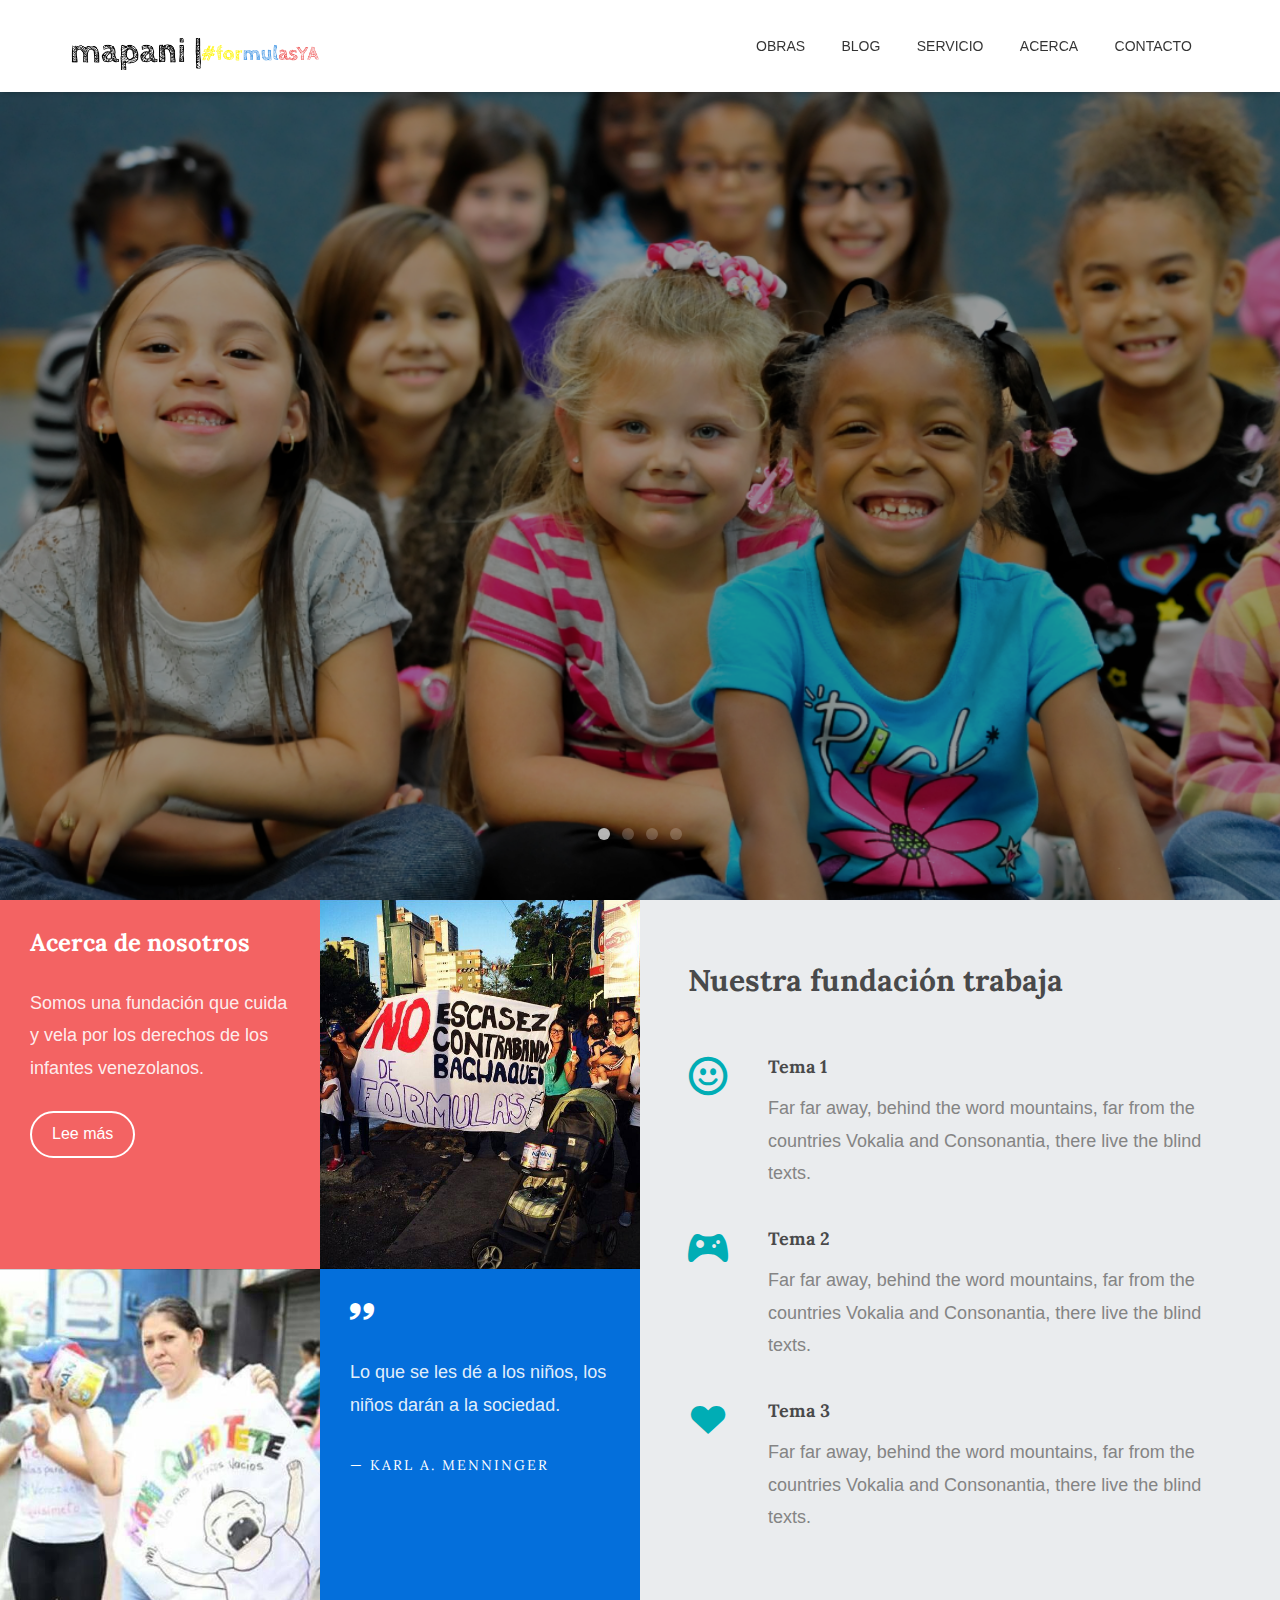
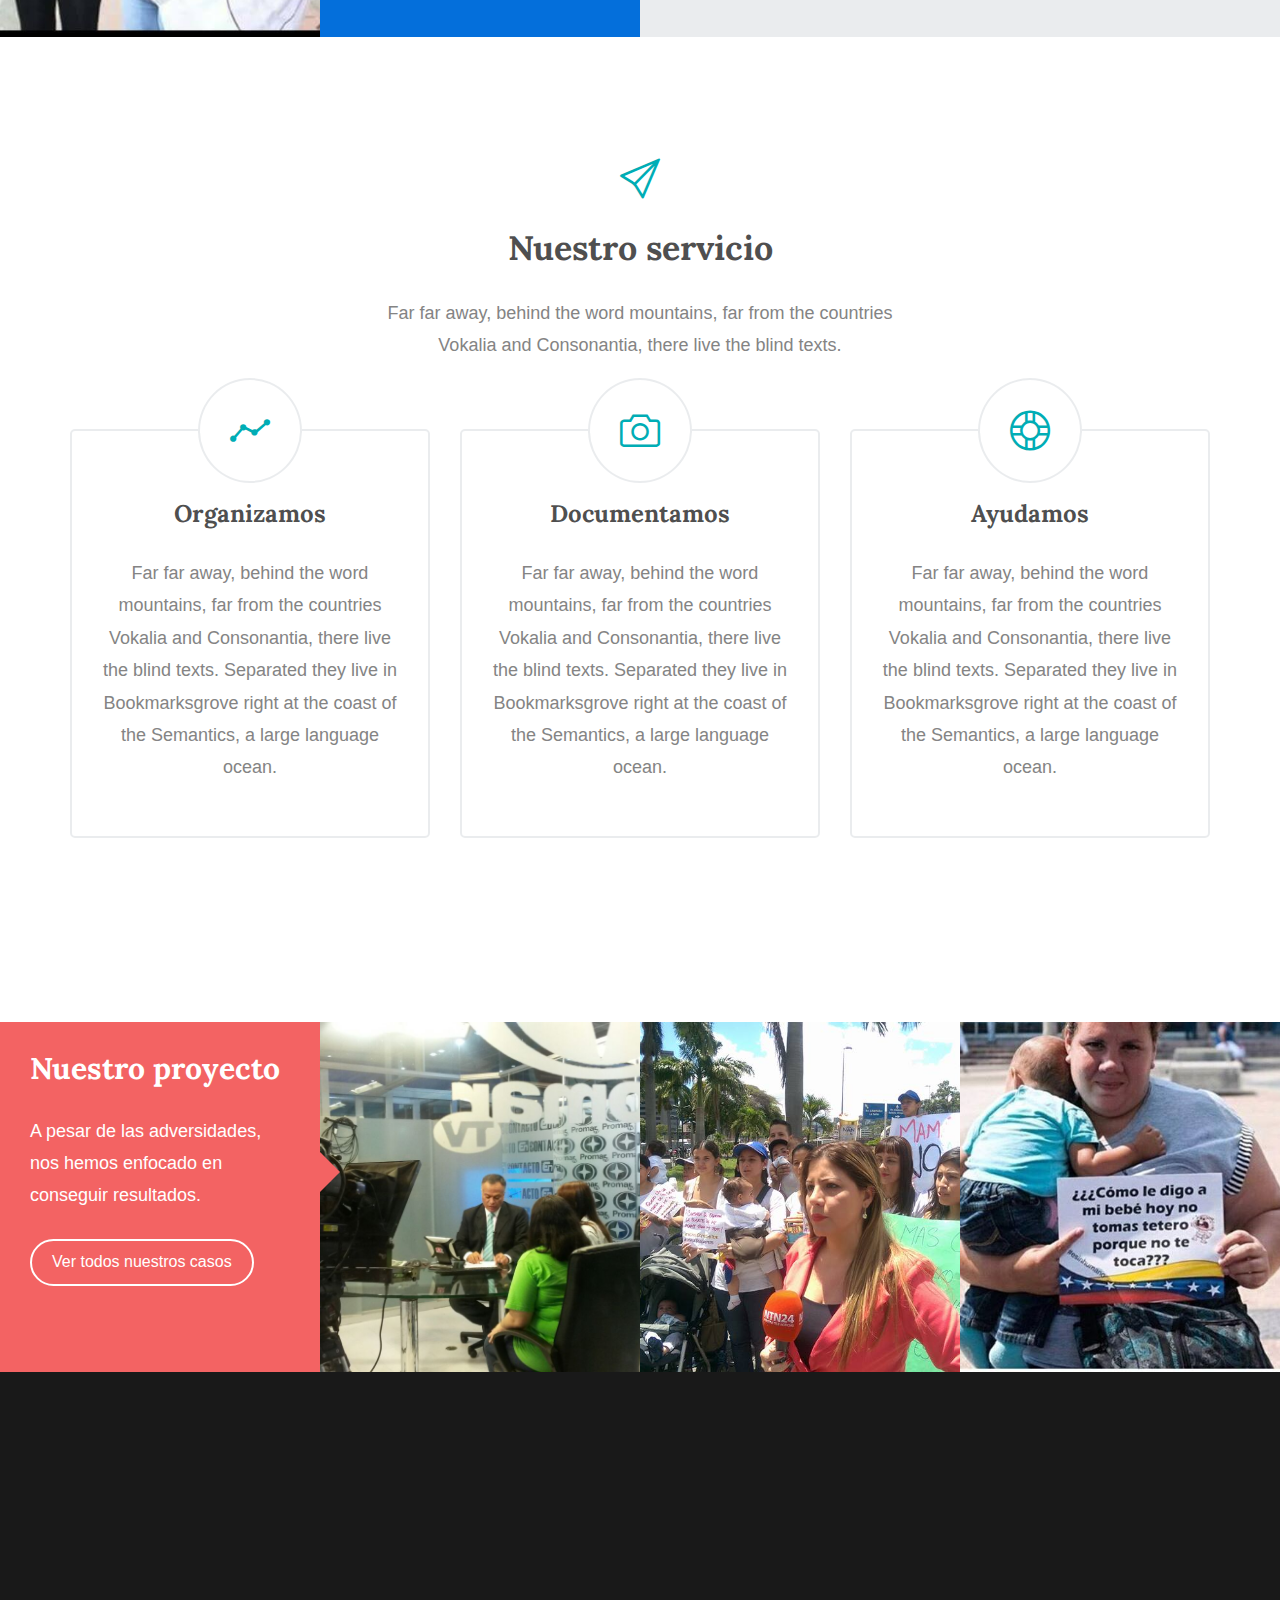
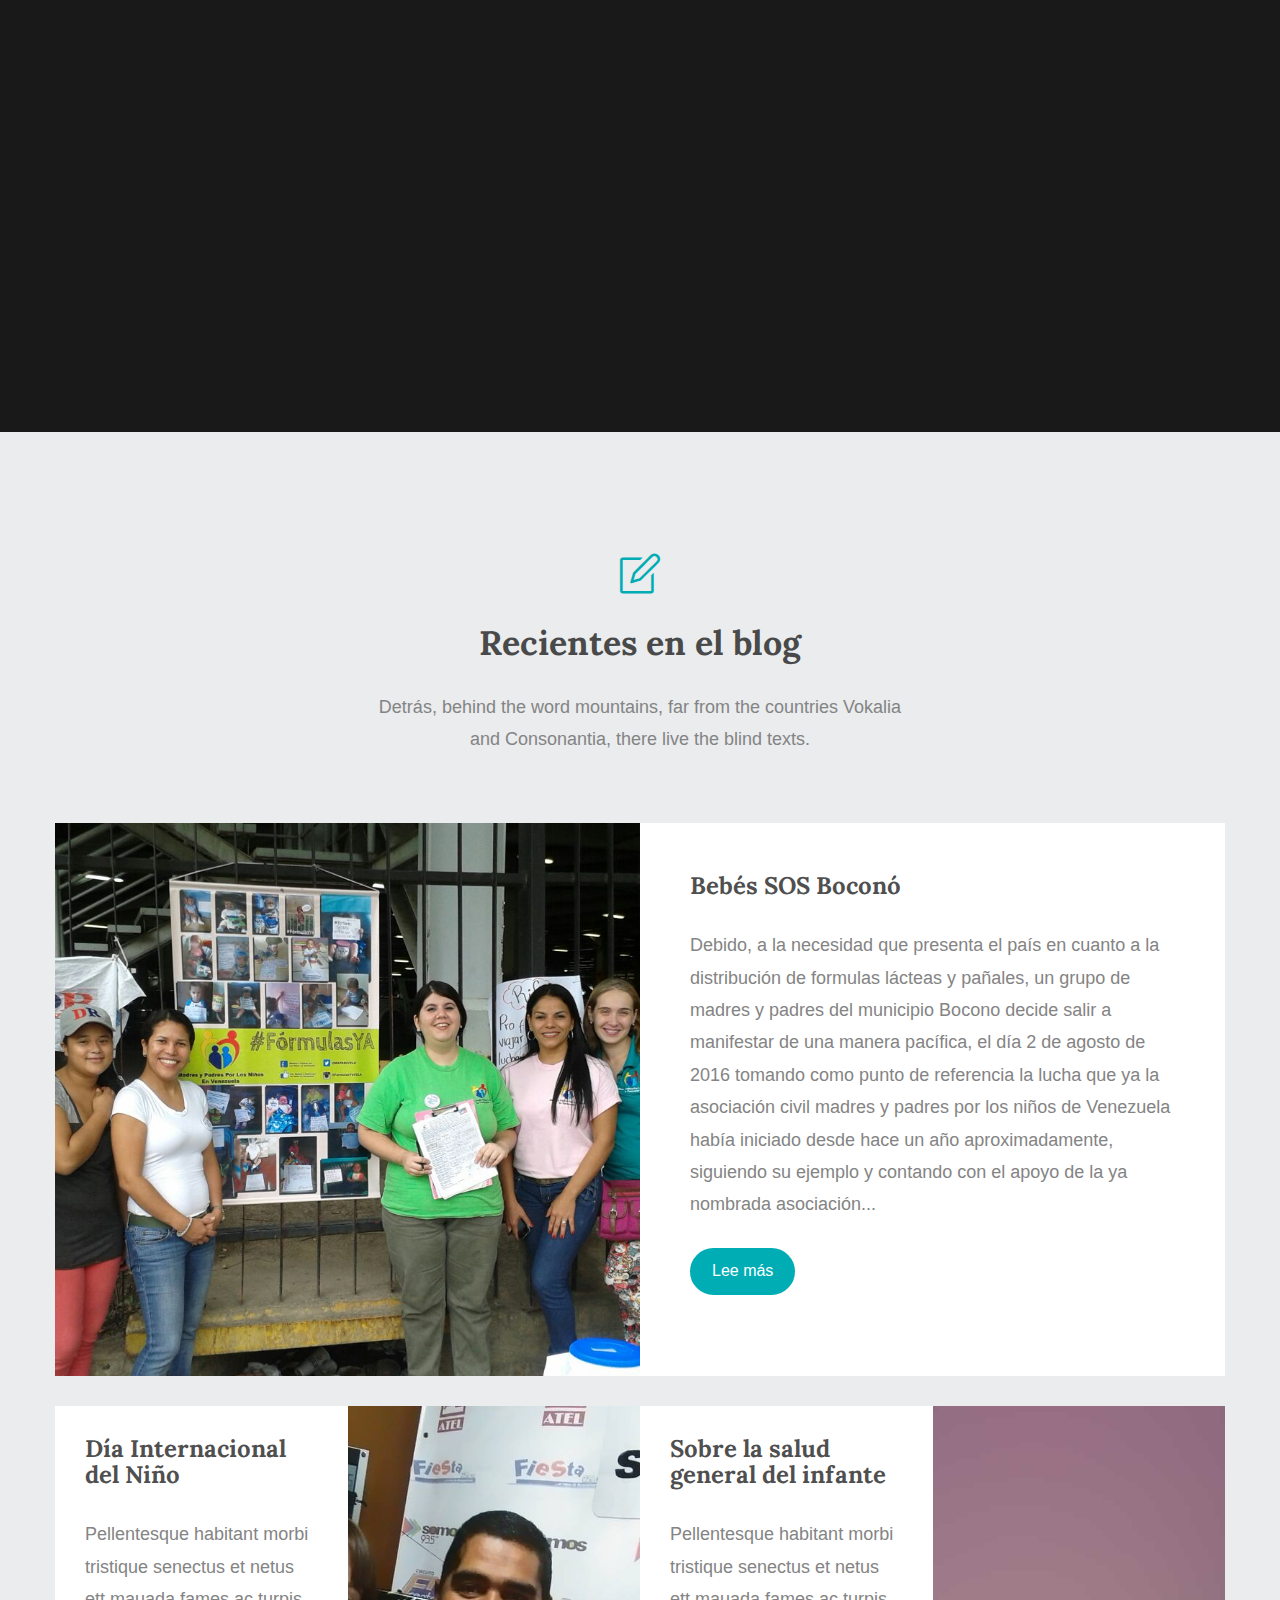
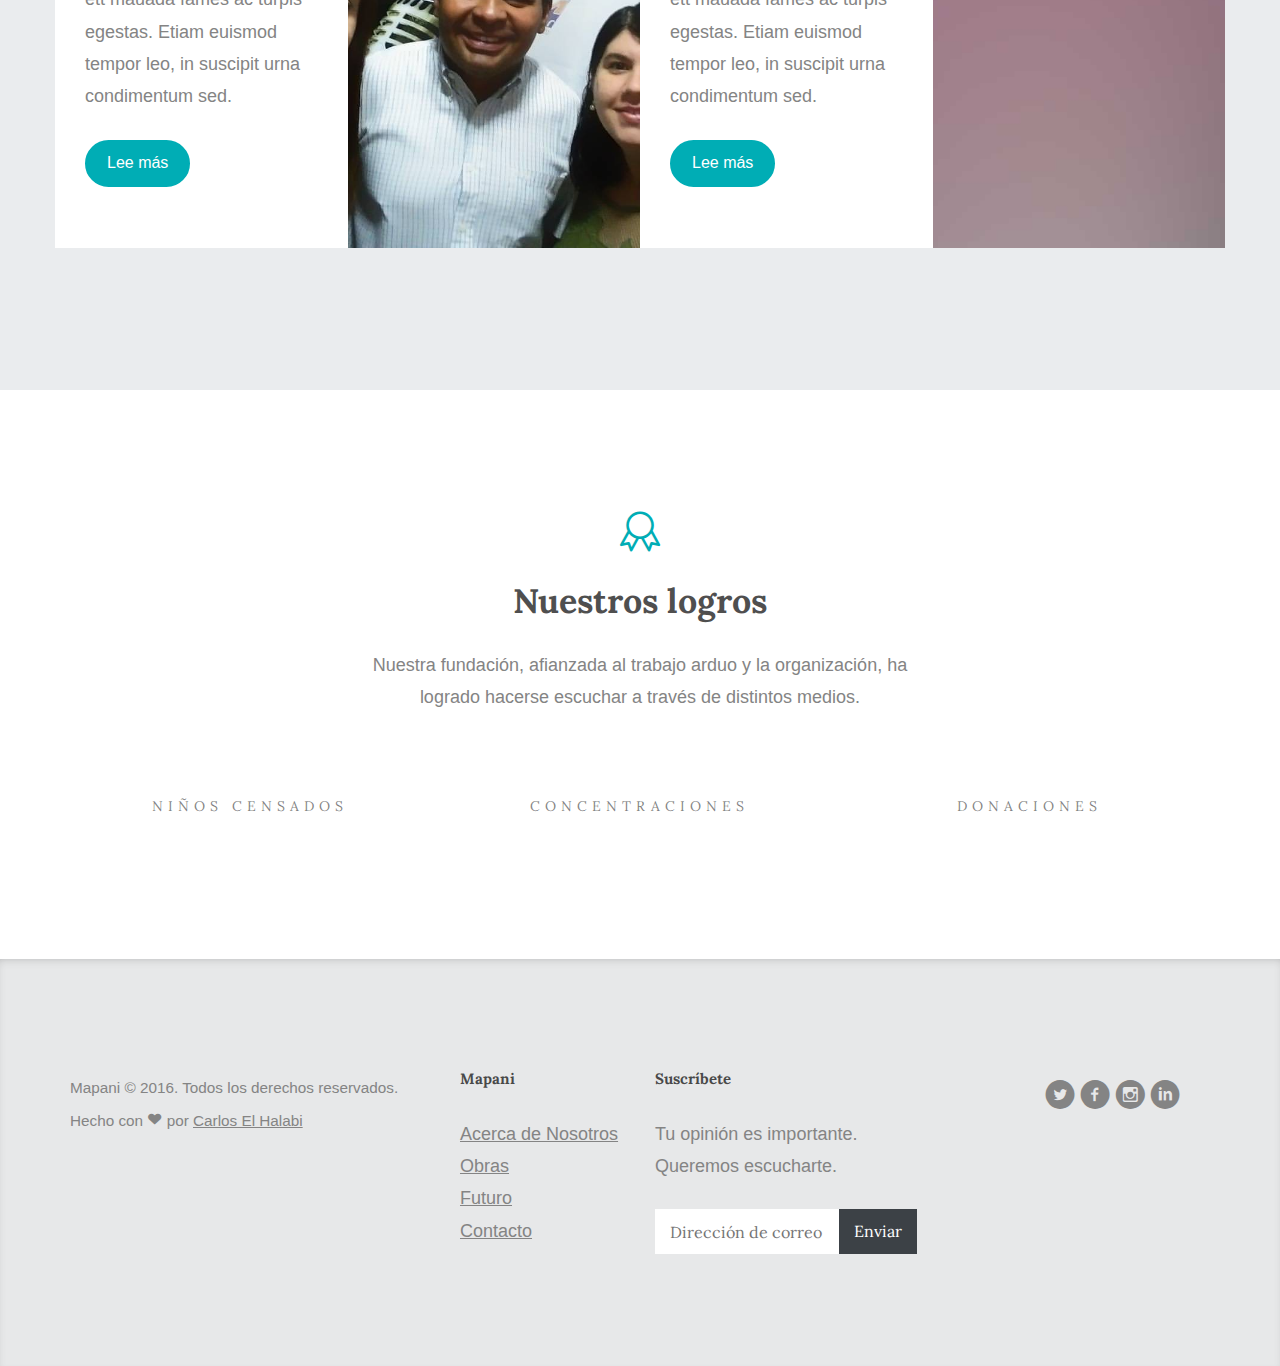
==== index.html @ bebae6a1 "Live mapani!" ====
<!DOCTYPE html>
<!--[if lt IE 7]>      <html class="no-js lt-ie9 lt-ie8 lt-ie7"> <![endif]-->
<!--[if IE 7]>         <html class="no-js lt-ie9 lt-ie8"> <![endif]-->
<!--[if IE 8]>         <html class="no-js lt-ie9"> <![endif]-->
<!--[if gt IE 8]><!--> <html class="no-js"> <!--<![endif]-->
	<head>
	<meta charset="utf-8">
	<meta http-equiv="X-UA-Compatible" content="IE=edge">
	<title>Madres y Padres por los Niños en Venezuela | MAPANI</title>
	<meta name="viewport" content="width=device-width, initial-scale=1">
	<meta name="description" content="Free HTML5 Template by FREEHTML5.CO" />
	<meta name="keywords" content="free html5, free template, free bootstrap, html5, css3, mobile first, responsive" />
	<meta name="author" content="Carlos El Halabi" />
  <!-- Facebook and Twitter integration -->
	<meta property="og:title" content=""/>
	<meta property="og:image" content=""/>
	<meta property="og:url" content=""/>
	<meta property="og:site_name" content=""/>
	<meta property="og:description" content=""/>
	<meta name="twitter:title" content="" />
	<meta name="twitter:image" content="" />
	<meta name="twitter:url" content="" />
	<meta name="twitter:card" content="" />

	<!-- Place favicon.ico and apple-touch-icon.png in the root directory -->
	<link rel="shortcut icon" href="favicon.ico">

	<!-- <link href="https://fonts.googleapis.com/css?family=Open+Sans:300,400,700" rel="stylesheet"> -->
	
	<!-- Animate.css -->
	<link rel="stylesheet" href="css/animate.css">
	<!-- Icomoon Icon Fonts-->
	<link rel="stylesheet" href="css/icomoon.css">
	<!-- Simple Line Icons -->
	<link rel="stylesheet" href="css/simple-line-icons.css">
	<!-- Bootstrap  -->
	<link rel="stylesheet" href="css/bootstrap.css">
	<!-- Superfish -->
	<link rel="stylesheet" href="css/superfish.css">
	<!-- Flexslider  -->
	<link rel="stylesheet" href="css/flexslider.css">

	<link rel="stylesheet" href="css/style.css">


	<!-- Modernizr JS -->
	<script src="js/modernizr-2.6.2.min.js"></script>
	<!-- FOR IE9 below -->
	<!--[if lt IE 9]>
	<script src="js/respond.min.js"></script>
	<![endif]-->

	</head>
	<body>
		<div id="fh5co-wrapper">
		<div id="fh5co-page">
		<div id="fh5co-header">
			<header id="fh5co-header-section">
				<div class="container">
					<div class="nav-header">
						<a href="#" class="js-fh5co-nav-toggle fh5co-nav-toggle"><i></i></a>
						<div id="fh5co-logo"><a href="index.html"></a></div>
						<!-- START #fh5co-menu-wrap -->
						<nav id="fh5co-menu-wrap" role="navigation">
							<ul class="sf-menu" id="fh5co-primary-menu">
							<!-- 	<li>
									<a class="active" href="index.html">Home</a>
								</li> -->
								<li><a href="work.html">Obras</a></li>
								<li><a href="blog.html">Blog</a></li>
								<li><a href="services.html">Servicio</a></li>
								<li><a href="about.html">Acerca</a></li>
								<li><a href="contact.html">Contacto</a></li>
							</ul>
						</nav>
					</div>
				</div>
			</header>		
		</div>
		<!-- end:fh5co-header -->
		<aside id="fh5co-hero" class="js-fullheight">
			<div class="flexslider js-fullheight">
				<ul class="slides">
			   	<li style="background-image: url(images/mapani1.png);">
			   		<div class="overlay-gradient"></div>
			   		<div class="container">
			   			<div class="col-md-10 col-md-offset-1 text-center js-fullheight slider-text">
			   				<div class="slider-text-inner">
			   					<h2>mapani</h2>
			   					<p><a href="#" class="btn btn-primary btn-lg">Conoce más</a></p>
			   				</div>
			   			</div>
			   		</div>
			   	</li>
			   	<li style="background-image: url(images/bebe.jpg);">
			   		<div class="overlay-gradient"></div>
			   		<div class="container">
			   			<div class="col-md-10 col-md-offset-1 text-center js-fullheight slider-text">
			   				<div class="slider-text-inner">
			   					<h2>mapani</h2>
			   					<p><a href="#fh5co-section" class="btn btn-primary btn-lg">Conoce más</a></p>
			   				</div>
			   			</div>
			   		</div>
			   	</li>
			   	<li style="background-image: url(images/mapani1.png);">
			   		<div class="overlay-gradient"></div>
			   		<div class="container">
			   			<div class="col-md-10 col-md-offset-1 text-center js-fullheight slider-text">
			   				<div class="slider-text-inner">
			   					<h2>mapani</h2>
			   					<p><a href="#fh5co-section" class="btn btn-primary btn-lg">Conoce más</a></p>
			   				</div>
			   			</div>
			   		</div>
			   	</li>
			   	<li style="background-image: url(images/mapani1.png);">
			   		<div class="overlay-gradient"></div>
			   		<div class="container">
			   			<div class="col-md-10 col-md-offset-1 text-center js-fullheight slider-text">
			   				<div class="slider-text-inner">
			   					<h2>mapani</h2>
			   					<p><a href="#fh5co-section" class="btn btn-primary btn-lg">Conoce más</a></p>
			   				</div>
			   			</div>
			   		</div>
			   	</li>
			  	</ul>
		  	</div>
		</aside>
		<div id="fh5co-section">
			<div class="col-half col-half-color">
				<div class="row-half">
					<div class="col-half-inner col-half-inner-bg">
						<div class="desc">
							<h3>Acerca de nosotros</h3>
							<p>Somos una fundación que cuida y vela por los derechos de los infantes venezolanos.</p>
							<p><a href="#" class="btn btn-primary btn-outline with-arrow">Lee más<i class="icon-arrow-right22"></i></a></p>
						</div>
					</div>
					<a href="#" class="col-half-inner grid-item" style="background-image: url(images/front1.jpg);">
						<div class="desc2">
							<h3>Ser niño</h3>
							<span>Cuídalo</span>
						</div>
					</a>
				</div>
				<div class="row-half">
					<a href="#" class="col-half-inner grid-item" style="background-image: url(images/front2.jpg);">
						<div class="desc2">
							<h3>La magia de ser niño</h3>
							<span>Aprende más</span>
						</div>
					</a>
					<div class="col-half-inner col-half-inner-bg2">
						<div class="desc">
							<h3><i class="icon-quotes-right"></i> </h3>
							<blockquote>
								<p>Lo que se les dé a los niños, los niños darán a la sociedad.</p>
								<span><a class="client" href="#">&mdash; Karl A. Menninger</a></span>
							</blockquote>
						</div>
					</div>
				</div>
			</div>
			<div class="col-half col-half-2">
				<h2>Nuestra fundación trabaja</h2>
				<div class="featured-inner">
					<i class="icon-emoji-happy"></i>
					<div class="desc">
						<h3>Tema 1</h3>
						<p>Far far away, behind the word mountains, far from the countries Vokalia and Consonantia, there live the blind texts.</p>
					</div>
				</div>
				<div class="featured-inner">
					<i class="icon-game-controller"></i>
					<div class="desc">
						<h3>Tema 2</h3>
						<p>Far far away, behind the word mountains, far from the countries Vokalia and Consonantia, there live the blind texts.</p>
					</div>
				</div>
				<div class="featured-inner">
					<i class="icon-heart3"></i>
					<div class="desc">
						<h3>Tema 3</h3>
						<p>Far far away, behind the word mountains, far from the countries Vokalia and Consonantia, there live the blind texts.</p>
					</div>
				</div>
			</div>
		</div>
		<div id="fh5co-services-section">
			<div class="container">
				<div class="row">
					<div class="col-md-6 col-md-offset-3 text-center fh5co-heading">
						<i class="sl-icon-paper-plane"></i>
						<h2>Nuestro servicio</h2>
						<p>Far far away, behind the word mountains, far from the countries Vokalia and Consonantia, there live the blind texts. </p>
					</div>
				</div>
				<div class="row">
					<div class="col-md-4 text-center">
						<div class="services">
							<span><i class="sl-icon-graph"></i></span>
							<h3>Organizamos</h3>
							<p>Far far away, behind the word mountains, far from the countries Vokalia and Consonantia, there live the blind texts. Separated they live in Bookmarksgrove right at the coast of the Semantics, a large language ocean.</p>
						</div>
					</div>
					<div class="col-md-4 text-center">
						<div class="services">
							<span><i class="sl-icon-camera"></i></span>
							<h3>Documentamos</h3>
							<p>Far far away, behind the word mountains, far from the countries Vokalia and Consonantia, there live the blind texts. Separated they live in Bookmarksgrove right at the coast of the Semantics, a large language ocean.</p>
						</div>
					</div>
					<div class="col-md-4 text-center">
						<div class="services">
							<span><i class="sl-icon-support"></i></span>
							<h3>Ayudamos</h3>
							<p>Far far away, behind the word mountains, far from the countries Vokalia and Consonantia, there live the blind texts. Separated they live in Bookmarksgrove right at the coast of the Semantics, a large language ocean.</p>
						</div>
					</div>
					<!-- <div class="col-md-4 text-center">
						<div class="services">
							<span><i class="sl-icon-lock"></i></span>
							<h3>Security</h3>
							<p>Far far away, behind the word mountains, far from the countries Vokalia and Consonantia, there live the blind texts. Separated they live in Bookmarksgrove right at the coast of the Semantics, a large language ocean.</p>
						</div>
					</div>
					<div class="col-md-4 text-center">
						<div class="services">
							<span><i class="sl-icon-key"></i></span>
							<h3>Key Activator</h3>
							<p>Far far away, behind the word mountains, far from the countries Vokalia and Consonantia, there live the blind texts. Separated they live in Bookmarksgrove right at the coast of the Semantics, a large language ocean.</p>
						</div>
					</div>
					<div class="col-md-4 text-center">
						<div class="services">
							<span><i class="sl-icon-chart"></i></span>
							<h3>Web Development</h3>
							<p>Far far away, behind the word mountains, far from the countries Vokalia and Consonantia, there live the blind texts. Separated they live in Bookmarksgrove right at the coast of the Semantics, a large language ocean.</p>
						</div>
					</div> -->
				</div>
			</div>
		</div>
		<div id="fh5co-portfolio-section">
			<div class="portfolio-row-half">
				<div class="portfolio-grid-item-color">
					<div class="desc">
						<h2>Nuestro proyecto</h2>
						<p>A pesar de las adversidades, nos hemos enfocado en conseguir resultados.</p>
						<p><a href="#" class="btn btn-primary btn-outline with-arrow">Ver todos nuestros casos<i class="icon-arrow-right22"></i></a></p>
					</div>
				</div>
				<a href="#" class="portfolio-grid-item" style="background-image: url(images/evento.jpg);">
					<div class="desc2">
						<h3>Caso 1</h3>
						<span>Holi</span>
						<i class="sl-icon-heart"></i>
					</div>
				</a>
				<a href="#" class="portfolio-grid-item" style="background-image: url(images/evento2.jpg);">
					<div class="desc2">
						<h3>Caso 2</h3>
						<span>Holi</span>
						<i class="sl-icon-heart"></i>
					</div>
				</a>
				<a href="#" class="portfolio-grid-item" style="background-image: url(images/evento3.jpg);">
					<div class="desc2">
						<h3>Caso 3</h3>
						<span>Holi</span>
						<i class="sl-icon-heart"></i>
					</div>
				</a>
			</div>
		</div>
		<div class="fh5co-parallax fh5co-parallax2" style="background-image: url(images/hero.jpg);" data-stellar-background-ratio="0.5">
			<div class="overlay"></div>
			<div class="container">
				<div class="row">
					<div class="col-md-12 col-md-offset-0 col-sm-12 col-sm-offset-0 col-xs-12 col-xs-offset-0 text-center fh5co-table">
						<div class="fh5co-intro animate-box">
							<div class="row">
								<div class="col-md-6 text-center">
									<div class="testimony">
										<span class="quote"><i class="icon-quotes-right"></i></span>
										<blockquote>
											<p>Far far away, behind the word mountains, far from the countries Vokalia and Consonantia, there live the blind texts. Separated they live in Bookmarksgrove right at the coast of the Semantics, a large language ocean.</p>
											<span>Juanita, vía <a href="#" class="icon-twitter3 twitter-color"></a></span>
										</blockquote>
									</div>
								</div>
								<div class="col-md-6 text-center">
									<div class="testimony">
										<span class="quote"><i class="icon-quotes-right"></i></span>
										<blockquote>
											<p>Far far away, behind the word mountains, far from the countries Vokalia and Consonantia, there live the blind texts. Separated they live in Bookmarksgrove right at the coast of the Semantics, a large language ocean.</p>
											<span>Marielkys Barrios, vía <a href="#" class="icon-google-plus googleplus-color"></a></span>
										</blockquote>
									</div>
								</div>
							</div>
						</div>
					</div>
				</div>
			</div>
		</div>
		<div id="fh5co-blog-section" class="grey-bg">
			<div class="container">
				<div class="row">
					<div class="col-md-6 col-md-offset-3 text-center fh5co-heading">
						<i class="sl-icon-note"></i>
						<h2>Recientes en el blog</h2>
						<p>Detrás, behind the word mountains, far from the countries Vokalia and Consonantia, there live the blind texts. </p>
					</div>
				</div>
				<div class="row">
					<div class="feature-full-1col">
						<div class="image" style="background-image: url(images/evento4.jpg);">
						</div>
						<div class="desc">
							<h3>Bebés SOS Boconó</h3>
							<p>Debido, a la necesidad que presenta el país en cuanto a la distribución de formulas lácteas y pañales, un grupo de madres y padres del municipio Bocono decide salir a manifestar de una manera pacífica, el día 2 de agosto de 2016  tomando como punto de referencia la lucha que ya la asociación civil madres y padres por los niños de Venezuela había iniciado desde hace un año  aproximadamente, siguiendo su ejemplo y  contando con el apoyo  de la  ya nombrada  asociación...</p>
							<p><a href="#" class="btn btn-primary btn-luxe-primary">Lee más</a></p>
						</div>
					</div>

				<div class="feature-full-2col">
					<div class="blog-inner">
						<div class="image" style="background-image: url(images/evento5.jpg);">
						</div>
						<div class="desc">
							<h3>Día Internacional del Niño</h3>
							<p>Pellentesque habitant morbi tristique senectus et netus ett mauada fames ac turpis egestas. Etiam euismod tempor leo, 
							in suscipit urna condimentum sed. </p>
							<p><a href="#" class="btn btn-primary btn-luxe-primary">Lee más</a></p>
						</div>
					</div>
					<div class="blog-inner">
						<div class="image" style="background-image: url(images/project-3.jpg);">
						</div>
						<div class="desc">
							<h3>Sobre la salud general del infante</h3>
							<p>Pellentesque habitant morbi tristique senectus et netus ett mauada fames ac turpis egestas. Etiam euismod tempor leo, in suscipit urna condimentum sed. </p>
							<p><a href="#" class="btn btn-primary btn-luxe-primary">Lee más</a></p>
						</div>
					</div>
				</div>
				</div>
			</div>
		</div>
    <!--
		<div class="fh5co-parallax" style="background-image: url(images/hero2.jpg);" data-stellar-background-ratio="0.5">
			<div class="overlay"></div>
			<div class="container">
				<div class="row">
					<div class="col-md-12 col-md-offset-0 col-sm-12 col-sm-offset-0 col-xs-12 col-xs-offset-0 text-center fh5co-table">
						<div class="fh5co-intro fh5co-table-cell animate-box">
							<h1 class="text-center">We Customize Your Template</h1>
							<p>Made with love by the fine folks at <a href="http://freehtml5.co">FreeHTML5.co</a></p>
							<p><a href="#" class="btn btn-primary btn-lg">Get started</a></p>
						</div>
					</div>
				</div>
			</div>
		</div>
    -->
		<div id="fh5co-counter-section" class="fh5co-counters">
			<div class="container">
				<div class="row">
					<div class="col-md-6 col-md-offset-3 text-center fh5co-heading">
						<i class="sl-icon-badge"></i>
						<h2>Nuestros logros</h2>
						<p>Nuestra fundación, afianzada al trabajo arduo y la organización, ha logrado hacerse escuchar a través de distintos medios. </p>
					</div>
				</div>
				<div class="row">
					<div class="col-md-4 text-center">
						<span class="fh5co-counter js-counter" data-from="0" data-to="3874" data-speed="1000" data-refresh-interval="50"></span>
						<span class="fh5co-counter-label">Niños censados</span>
					</div>
					<div class="col-md-4 text-center">
						<span class="fh5co-counter js-counter" data-from="0" data-to="20" data-speed="1000" data-refresh-interval="50"></span>
						<span class="fh5co-counter-label">Concentraciones</span>
					</div>
					<div class="col-md-4 text-center">
						<span class="fh5co-counter js-counter" data-from="0" data-to="16" data-speed="1000" data-refresh-interval="50"></span>
						<span class="fh5co-counter-label">Donaciones</span>
					</div>
				</div>
			</div>
		</div>
		<footer id="footer">
			<div class="container">
				<div class="row">
					<div class="col-md-4">
						<div class="copyright">
							<p><small>Mapani &copy; 2016. Todos los derechos reservados. <br> Hecho con <i class="icon-heart3"></i> por <a href="http://elhalabi.org/" target="_blank">Carlos El Halabi</a></small></p>
						</div>
					</div>
					<div class="col-md-6">
						<div class="row">
							<div class="col-md-4">
								<h3>Mapani</h3>
								<ul class="link">
									<li><a href="#">Acerca de Nosotros</a></li>
									<li><a href="#">Obras</a></li>
									<li><a href="#">Futuro</a></li>
									<li><a href="#">Contacto</a></li>
								</ul>
							</div>
							<div class="col-md-6">
								<h3>Suscríbete</h3>
								<p>Tu opinión es importante. Queremos escucharte.</p>
								<form action="#" id="form-subscribe">
									<div class="form-field">
										<input type="email" placeholder="Dirección de correo" id="email">
										<input type="submit" id="submit" value="Enviar">
									</div>
								</form>
							</div>
						</div>
					</div>
					<div class="col-md-2">
						<ul class="social-icons">
							<li>
								<a href="#"><i class="icon-twitter-with-circle"></i></a>
								<a href="#"><i class="icon-facebook-with-circle"></i></a>
								<a href="#"><i class="icon-instagram-with-circle"></i></a>
								<a href="#"><i class="icon-linkedin-with-circle"></i></a>
							</li>
						</ul>
					</div>
				</div>
			</div>
		</footer>
	

	</div>
	<!-- END fh5co-page -->

	</div>
	<!-- END fh5co-wrapper -->

	<!-- jQuery -->

	<script src="js/jquery.min.js"></script>
	<!-- jQuery Easing -->
	<script src="js/jquery.easing.1.3.js"></script>
	<!-- Bootstrap -->
	<script src="js/bootstrap.min.js"></script>
	<!-- Waypoints -->
	<script src="js/jquery.waypoints.min.js"></script>
	<!-- Superfish -->
	<script src="js/hoverIntent.js"></script>
	<script src="js/superfish.js"></script>
	<!-- Flexslider -->
	<script src="js/jquery.flexslider-min.js"></script>
	<!-- Stellar -->
	<script src="js/jquery.stellar.min.js"></script>
	<!-- Counters -->
	<script src="js/jquery.countTo.js"></script>

	<!-- Main JS (Do not remove) -->
	<script src="js/main.js"></script>

	</body>
</html>
---- css/icomoon.css ----
@font-face {
    font-family: 'icomoon';
    src:    url('fonts/icomoon.eot?1oniuf');
    src:    url('fonts/icomoon.eot?1oniuf#iefix') format('embedded-opentype'),
        url('fonts/icomoon.ttf?1oniuf') format('truetype'),
        url('fonts/icomoon.woff?1oniuf') format('woff'),
        url('fonts/icomoon.svg?1oniuf#icomoon') format('svg');
    font-weight: normal;
    font-style: normal;
}

[class^="icon-"], [class*=" icon-"] {
    /* use !important to prevent issues with browser extensions that change fonts */
    font-family: 'icomoon' !important;
    speak: none;
    font-style: normal;
    font-weight: normal;
    font-variant: normal;
    text-transform: none;
    line-height: 1;

    /* Better Font Rendering =========== */
    -webkit-font-smoothing: antialiased;
    -moz-osx-font-smoothing: grayscale;
}

.icon-mobile:before {
    content: "\e000";
}
.icon-laptop:before {
    content: "\e001";
}
.icon-desktop:before {
    content: "\e002";
}
.icon-tablet:before {
    content: "\e003";
}
.icon-phone:before {
    content: "\e004";
}
.icon-document:before {
    content: "\e005";
}
.icon-documents:before {
    content: "\e006";
}
.icon-search:before {
    content: "\e007";
}
.icon-clipboard:before {
    content: "\e008";
}
.icon-newspaper:before {
    content: "\e009";
}
.icon-notebook:before {
    content: "\e00a";
}
.icon-book-open:before {
    content: "\e00b";
}
.icon-browser:before {
    content: "\e00c";
}
.icon-calendar:before {
    content: "\e00d";
}
.icon-presentation:before {
    content: "\e00e";
}
.icon-picture:before {
    content: "\e00f";
}
.icon-pictures:before {
    content: "\e010";
}
.icon-video:before {
    content: "\e011";
}
.icon-camera:before {
    content: "\e012";
}
.icon-printer:before {
    content: "\e013";
}
.icon-toolbox:before {
    content: "\e014";
}
.icon-briefcase:before {
    content: "\e015";
}
.icon-wallet:before {
    content: "\e016";
}
.icon-gift:before {
    content: "\e017";
}
.icon-bargraph:before {
    content: "\e018";
}
.icon-grid:before {
    content: "\e019";
}
.icon-expand:before {
    content: "\e01a";
}
.icon-focus:before {
    content: "\e01b";
}
.icon-edit:before {
    content: "\e01c";
}
.icon-adjustments:before {
    content: "\e01d";
}
.icon-ribbon:before {
    content: "\e01e";
}
.icon-hourglass:before {
    content: "\e01f";
}
.icon-lock:before {
    content: "\e020";
}
.icon-megaphone:before {
    content: "\e021";
}
.icon-shield:before {
    content: "\e022";
}
.icon-trophy:before {
    content: "\e023";
}
.icon-flag:before {
    content: "\e024";
}
.icon-map:before {
    content: "\e025";
}
.icon-puzzle:before {
    content: "\e026";
}
.icon-basket:before {
    content: "\e027";
}
.icon-envelope:before {
    content: "\e028";
}
.icon-streetsign:before {
    content: "\e029";
}
.icon-telescope:before {
    content: "\e02a";
}
.icon-gears:before {
    content: "\e02b";
}
.icon-key:before {
    content: "\e02c";
}
.icon-paperclip:before {
    content: "\e02d";
}
.icon-attachment:before {
    content: "\e02e";
}
.icon-pricetags:before {
    content: "\e02f";
}
.icon-lightbulb:before {
    content: "\e030";
}
.icon-layers:before {
    content: "\e031";
}
.icon-pencil:before {
    content: "\e032";
}
.icon-tools:before {
    content: "\e033";
}
.icon-tools-2:before {
    content: "\e034";
}
.icon-scissors:before {
    content: "\e035";
}
.icon-paintbrush:before {
    content: "\e036";
}
.icon-magnifying-glass:before {
    content: "\e037";
}
.icon-circle-compass:before {
    content: "\e038";
}
.icon-linegraph:before {
    content: "\e039";
}
.icon-mic:before {
    content: "\e03a";
}
.icon-strategy:before {
    content: "\e03b";
}
.icon-beaker:before {
    content: "\e03c";
}
.icon-caution:before {
    content: "\e03d";
}
.icon-recycle:before {
    content: "\e03e";
}
.icon-anchor:before {
    content: "\e03f";
}
.icon-profile-male:before {
    content: "\e040";
}
.icon-profile-female:before {
    content: "\e041";
}
.icon-bike:before {
    content: "\e042";
}
.icon-wine:before {
    content: "\e043";
}
.icon-hotairballoon:before {
    content: "\e044";
}
.icon-globe:before {
    content: "\e045";
}
.icon-genius:before {
    content: "\e046";
}
.icon-map-pin:before {
    content: "\e047";
}
.icon-dial:before {
    content: "\e048";
}
.icon-chat:before {
    content: "\e049";
}
.icon-heart:before {
    content: "\e04a";
}
.icon-cloud:before {
    content: "\e04b";
}
.icon-upload:before {
    content: "\e04c";
}
.icon-download:before {
    content: "\e04d";
}
.icon-target:before {
    content: "\e04e";
}
.icon-hazardous:before {
    content: "\e04f";
}
.icon-piechart:before {
    content: "\e050";
}
.icon-speedometer:before {
    content: "\e051";
}
.icon-global:before {
    content: "\e052";
}
.icon-compass:before {
    content: "\e053";
}
.icon-lifesaver:before {
    content: "\e054";
}
.icon-clock:before {
    content: "\e055";
}
.icon-aperture:before {
    content: "\e056";
}
.icon-quote:before {
    content: "\e057";
}
.icon-scope:before {
    content: "\e058";
}
.icon-alarmclock:before {
    content: "\e059";
}
.icon-refresh:before {
    content: "\e05a";
}
.icon-happy:before {
    content: "\e05b";
}
.icon-sad:before {
    content: "\e05c";
}
.icon-facebook:before {
    content: "\e05d";
}
.icon-twitter:before {
    content: "\e05e";
}
.icon-googleplus:before {
    content: "\e05f";
}
.icon-rss:before {
    content: "\e060";
}
.icon-tumblr:before {
    content: "\e061";
}
.icon-linkedin:before {
    content: "\e062";
}
.icon-dribbble:before {
    content: "\e063";
}
.icon-box2:before {
    content: "\ea82";
}
.icon-write:before {
    content: "\ea83";
}
.icon-clock2:before {
    content: "\ea84";
}
.icon-reply2:before {
    content: "\ea85";
}
.icon-reply-all2:before {
    content: "\ea86";
}
.icon-forward2:before {
    content: "\ea87";
}
.icon-flag2:before {
    content: "\ea88";
}
.icon-search2:before {
    content: "\ea89";
}
.icon-trash2:before {
    content: "\ea8a";
}
.icon-envelope2:before {
    content: "\ea8b";
}
.icon-bubble:before {
    content: "\ea8c";
}
.icon-bubbles:before {
    content: "\ea8d";
}
.icon-user2:before {
    content: "\ea8e";
}
.icon-users2:before {
    content: "\ea8f";
}
.icon-cloud2:before {
    content: "\ea90";
}
.icon-download2:before {
    content: "\ea91";
}
.icon-upload2:before {
    content: "\ea92";
}
.icon-rain:before {
    content: "\ea93";
}
.icon-sun:before {
    content: "\ea94";
}
.icon-moon2:before {
    content: "\ea95";
}
.icon-bell2:before {
    content: "\ea96";
}
.icon-folder2:before {
    content: "\ea97";
}
.icon-pin2:before {
    content: "\ea98";
}
.icon-sound2:before {
    content: "\ea99";
}
.icon-microphone:before {
    content: "\ea9a";
}
.icon-camera2:before {
    content: "\ea9b";
}
.icon-image2:before {
    content: "\ea9c";
}
.icon-cog2:before {
    content: "\ea9d";
}
.icon-calendar2:before {
    content: "\ea9e";
}
.icon-book2:before {
    content: "\ea9f";
}
.icon-map-marker:before {
    content: "\eaa0";
}
.icon-store:before {
    content: "\eaa1";
}
.icon-support:before {
    content: "\eaa2";
}
.icon-tag2:before {
    content: "\eaa3";
}
.icon-heart2:before {
    content: "\eaa4";
}
.icon-video-camera:before {
    content: "\eaa5";
}
.icon-trophy2:before {
    content: "\eaa6";
}
.icon-cart:before {
    content: "\eaa7";
}
.icon-eye2:before {
    content: "\eaa8";
}
.icon-cancel:before {
    content: "\eaa9";
}
.icon-chart:before {
    content: "\eaaa";
}
.icon-target2:before {
    content: "\eaab";
}
.icon-printer2:before {
    content: "\eaac";
}
.icon-location2:before {
    content: "\eaad";
}
.icon-bookmark2:before {
    content: "\eaae";
}
.icon-monitor:before {
    content: "\eaaf";
}
.icon-cross2:before {
    content: "\eab0";
}
.icon-plus2:before {
    content: "\eab1";
}
.icon-left:before {
    content: "\eab2";
}
.icon-up:before {
    content: "\eab3";
}
.icon-browser2:before {
    content: "\eab4";
}
.icon-windows:before {
    content: "\eab5";
}
.icon-switch2:before {
    content: "\eab6";
}
.icon-dashboard:before {
    content: "\eab7";
}
.icon-play:before {
    content: "\eab8";
}
.icon-fast-forward:before {
    content: "\eab9";
}
.icon-next:before {
    content: "\eaba";
}
.icon-refresh2:before {
    content: "\eabb";
}
.icon-film:before {
    content: "\eabc";
}
.icon-home2:before {
    content: "\eabd";
}
.icon-add-to-list:before {
    content: "\e901";
}
.icon-classic-computer:before {
    content: "\e902";
}
.icon-controller-fast-backward:before {
    content: "\e903";
}
.icon-creative-commons-attribution:before {
    content: "\e904";
}
.icon-creative-commons-noderivs:before {
    content: "\e905";
}
.icon-creative-commons-noncommercial-eu:before {
    content: "\e906";
}
.icon-creative-commons-noncommercial-us:before {
    content: "\e907";
}
.icon-creative-commons-public-domain:before {
    content: "\e908";
}
.icon-creative-commons-remix:before {
    content: "\e909";
}
.icon-creative-commons-share:before {
    content: "\e90a";
}
.icon-creative-commons-sharealike:before {
    content: "\e90b";
}
.icon-creative-commons:before {
    content: "\e90c";
}
.icon-document-landscape:before {
    content: "\e90d";
}
.icon-remove-user:before {
    content: "\e90e";
}
.icon-warning:before {
    content: "\e90f";
}
.icon-arrow-bold-down:before {
    content: "\e910";
}
.icon-arrow-bold-left:before {
    content: "\e911";
}
.icon-arrow-bold-right:before {
    content: "\e912";
}
.icon-arrow-bold-up:before {
    content: "\e913";
}
.icon-arrow-down:before {
    content: "\e914";
}
.icon-arrow-left:before {
    content: "\e915";
}
.icon-arrow-long-down:before {
    content: "\e916";
}
.icon-arrow-long-left:before {
    content: "\e917";
}
.icon-arrow-long-right:before {
    content: "\e918";
}
.icon-arrow-long-up:before {
    content: "\e919";
}
.icon-arrow-right:before {
    content: "\e91a";
}
.icon-arrow-up:before {
    content: "\e91b";
}
.icon-arrow-with-circle-down:before {
    content: "\e91c";
}
.icon-arrow-with-circle-left:before {
    content: "\e91d";
}
.icon-arrow-with-circle-right:before {
    content: "\e91e";
}
.icon-arrow-with-circle-up:before {
    content: "\e91f";
}
.icon-bookmark:before {
    content: "\e920";
}
.icon-bookmarks:before {
    content: "\e921";
}
.icon-chevron-down:before {
    content: "\e922";
}
.icon-chevron-left:before {
    content: "\e923";
}
.icon-chevron-right:before {
    content: "\e924";
}
.icon-chevron-small-down:before {
    content: "\e925";
}
.icon-chevron-small-left:before {
    content: "\e926";
}
.icon-chevron-small-right:before {
    content: "\e927";
}
.icon-chevron-small-up:before {
    content: "\e928";
}
.icon-chevron-thin-down:before {
    content: "\e929";
}
.icon-chevron-thin-left:before {
    content: "\e92a";
}
.icon-chevron-thin-right:before {
    content: "\e92b";
}
.icon-chevron-thin-up:before {
    content: "\e92c";
}
.icon-chevron-up:before {
    content: "\e92d";
}
.icon-chevron-with-circle-down:before {
    content: "\e92e";
}
.icon-chevron-with-circle-left:before {
    content: "\e92f";
}
.icon-chevron-with-circle-right:before {
    content: "\e930";
}
.icon-chevron-with-circle-up:before {
    content: "\e931";
}
.icon-cloud3:before {
    content: "\e932";
}
.icon-controller-fast-forward:before {
    content: "\e933";
}
.icon-controller-jump-to-start:before {
    content: "\e934";
}
.icon-controller-next:before {
    content: "\e935";
}
.icon-controller-paus:before {
    content: "\e936";
}
.icon-controller-play:before {
    content: "\e937";
}
.icon-controller-record:before {
    content: "\e938";
}
.icon-controller-stop:before {
    content: "\e939";
}
.icon-controller-volume:before {
    content: "\e93a";
}
.icon-dot-single:before {
    content: "\e93b";
}
.icon-dots-three-horizontal:before {
    content: "\e93c";
}
.icon-dots-three-vertical:before {
    content: "\e93d";
}
.icon-dots-two-horizontal:before {
    content: "\e93e";
}
.icon-dots-two-vertical:before {
    content: "\e93f";
}
.icon-download3:before {
    content: "\e940";
}
.icon-emoji-flirt:before {
    content: "\e941";
}
.icon-flow-branch:before {
    content: "\e942";
}
.icon-flow-cascade:before {
    content: "\e943";
}
.icon-flow-line:before {
    content: "\e944";
}
.icon-flow-parallel:before {
    content: "\e945";
}
.icon-flow-tree:before {
    content: "\e946";
}
.icon-install:before {
    content: "\e947";
}
.icon-layers2:before {
    content: "\e948";
}
.icon-open-book:before {
    content: "\e949";
}
.icon-resize-100:before {
    content: "\e94a";
}
.icon-resize-full-screen:before {
    content: "\e94b";
}
.icon-save:before {
    content: "\e94c";
}
.icon-select-arrows:before {
    content: "\e94d";
}
.icon-sound-mute:before {
    content: "\e94e";
}
.icon-sound:before {
    content: "\e94f";
}
.icon-trash:before {
    content: "\e950";
}
.icon-triangle-down:before {
    content: "\e951";
}
.icon-triangle-left:before {
    content: "\e952";
}
.icon-triangle-right:before {
    content: "\e953";
}
.icon-triangle-up:before {
    content: "\e954";
}
.icon-uninstall:before {
    content: "\e955";
}
.icon-upload-to-cloud:before {
    content: "\e956";
}
.icon-upload3:before {
    content: "\e957";
}
.icon-add-user:before {
    content: "\e958";
}
.icon-address:before {
    content: "\e959";
}
.icon-adjust:before {
    content: "\e95a";
}
.icon-air:before {
    content: "\e95b";
}
.icon-aircraft-landing:before {
    content: "\e95c";
}
.icon-aircraft-take-off:before {
    content: "\e95d";
}
.icon-aircraft:before {
    content: "\e95e";
}
.icon-align-bottom:before {
    content: "\e95f";
}
.icon-align-horizontal-middle:before {
    content: "\e960";
}
.icon-align-left:before {
    content: "\e961";
}
.icon-align-right:before {
    content: "\e962";
}
.icon-align-top:before {
    content: "\e963";
}
.icon-align-vertical-middle:before {
    content: "\e964";
}
.icon-archive:before {
    content: "\e965";
}
.icon-area-graph:before {
    content: "\e966";
}
.icon-attachment2:before {
    content: "\e967";
}
.icon-awareness-ribbon:before {
    content: "\e968";
}
.icon-back-in-time:before {
    content: "\e969";
}
.icon-back:before {
    content: "\e96a";
}
.icon-bar-graph:before {
    content: "\e96b";
}
.icon-battery:before {
    content: "\e96c";
}
.icon-beamed-note:before {
    content: "\e96d";
}
.icon-bell:before {
    content: "\e96e";
}
.icon-blackboard:before {
    content: "\e96f";
}
.icon-block:before {
    content: "\e970";
}
.icon-book:before {
    content: "\e971";
}
.icon-bowl:before {
    content: "\e972";
}
.icon-box:before {
    content: "\e973";
}
.icon-briefcase2:before {
    content: "\e974";
}
.icon-browser3:before {
    content: "\e975";
}
.icon-brush:before {
    content: "\e976";
}
.icon-bucket:before {
    content: "\e977";
}
.icon-cake:before {
    content: "\e978";
}
.icon-calculator:before {
    content: "\e979";
}
.icon-calendar3:before {
    content: "\e97a";
}
.icon-camera3:before {
    content: "\e97b";
}
.icon-ccw:before {
    content: "\e97c";
}
.icon-chat2:before {
    content: "\e97d";
}
.icon-check:before {
    content: "\e97e";
}
.icon-circle-with-cross:before {
    content: "\e97f";
}
.icon-circle-with-minus:before {
    content: "\e980";
}
.icon-circle-with-plus:before {
    content: "\e981";
}
.icon-circle:before {
    content: "\e982";
}
.icon-circular-graph:before {
    content: "\e983";
}
.icon-clapperboard:before {
    content: "\e984";
}
.icon-clipboard2:before {
    content: "\e985";
}
.icon-clock3:before {
    content: "\e986";
}
.icon-code:before {
    content: "\e987";
}
.icon-cog:before {
    content: "\e988";
}
.icon-colours:before {
    content: "\e989";
}
.icon-compass2:before {
    content: "\e98a";
}
.icon-copy:before {
    content: "\e98b";
}
.icon-credit-card:before {
    content: "\e98c";
}
.icon-credit:before {
    content: "\e98d";
}
.icon-cross:before {
    content: "\e98e";
}
.icon-cup:before {
    content: "\e98f";
}
.icon-cw:before {
    content: "\e990";
}
.icon-cycle:before {
    content: "\e991";
}
.icon-database:before {
    content: "\e992";
}
.icon-dial-pad:before {
    content: "\e993";
}
.icon-direction:before {
    content: "\e994";
}
.icon-document2:before {
    content: "\e995";
}
.icon-documents2:before {
    content: "\e996";
}
.icon-drink:before {
    content: "\e997";
}
.icon-drive:before {
    content: "\e998";
}
.icon-drop:before {
    content: "\e999";
}
.icon-edit2:before {
    content: "\e99a";
}
.icon-email:before {
    content: "\e99b";
}
.icon-emoji-happy:before {
    content: "\e99c";
}
.icon-emoji-neutral:before {
    content: "\e99d";
}
.icon-emoji-sad:before {
    content: "\e99e";
}
.icon-erase:before {
    content: "\e99f";
}
.icon-eraser:before {
    content: "\e9a0";
}
.icon-export:before {
    content: "\e9a1";
}
.icon-eye:before {
    content: "\e9a2";
}
.icon-feather:before {
    content: "\e9a3";
}
.icon-flag3:before {
    content: "\e9a4";
}
.icon-flash:before {
    content: "\e9a5";
}
.icon-flashlight:before {
    content: "\e9a6";
}
.icon-flat-brush:before {
    content: "\e9a7";
}
.icon-folder-images:before {
    content: "\e9a8";
}
.icon-folder-music:before {
    content: "\e9a9";
}
.icon-folder-video:before {
    content: "\e9aa";
}
.icon-folder:before {
    content: "\e9ab";
}
.icon-forward:before {
    content: "\e9ac";
}
.icon-funnel:before {
    content: "\e9ad";
}
.icon-game-controller:before {
    content: "\e9ae";
}
.icon-gauge:before {
    content: "\e9af";
}
.icon-globe2:before {
    content: "\e9b0";
}
.icon-graduation-cap:before {
    content: "\e9b1";
}
.icon-grid2:before {
    content: "\e9b2";
}
.icon-hair-cross:before {
    content: "\e9b3";
}
.icon-hand:before {
    content: "\e9b4";
}
.icon-heart-outlined:before {
    content: "\e9b5";
}
.icon-heart3:before {
    content: "\e9b6";
}
.icon-help-with-circle:before {
    content: "\e9b7";
}
.icon-help:before {
    content: "\e9b8";
}
.icon-home:before {
    content: "\e9b9";
}
.icon-hour-glass:before {
    content: "\e9ba";
}
.icon-image-inverted:before {
    content: "\e9bb";
}
.icon-image:before {
    content: "\e9bc";
}
.icon-images:before {
    content: "\e9bd";
}
.icon-inbox:before {
    content: "\e9be";
}
.icon-infinity:before {
    content: "\e9bf";
}
.icon-info-with-circle:before {
    content: "\e9c0";
}
.icon-info:before {
    content: "\e9c1";
}
.icon-key2:before {
    content: "\e9c2";
}
.icon-keyboard:before {
    content: "\e9c3";
}
.icon-lab-flask:before {
    content: "\e9c4";
}
.icon-landline:before {
    content: "\e9c5";
}
.icon-language:before {
    content: "\e9c6";
}
.icon-laptop2:before {
    content: "\e9c7";
}
.icon-leaf:before {
    content: "\e9c8";
}
.icon-level-down:before {
    content: "\e9c9";
}
.icon-level-up:before {
    content: "\e9ca";
}
.icon-lifebuoy:before {
    content: "\e9cb";
}
.icon-light-bulb:before {
    content: "\e9cc";
}
.icon-light-down:before {
    content: "\e9cd";
}
.icon-light-up:before {
    content: "\e9ce";
}
.icon-line-graph:before {
    content: "\e9cf";
}
.icon-link:before {
    content: "\e9d0";
}
.icon-list:before {
    content: "\e9d1";
}
.icon-location-pin:before {
    content: "\e9d2";
}
.icon-location:before {
    content: "\e9d3";
}
.icon-lock-open:before {
    content: "\e9d4";
}
.icon-lock2:before {
    content: "\e9d5";
}
.icon-log-out:before {
    content: "\e9d6";
}
.icon-login:before {
    content: "\e9d7";
}
.icon-loop:before {
    content: "\e9d8";
}
.icon-magnet:before {
    content: "\e9d9";
}
.icon-magnifying-glass2:before {
    content: "\e9da";
}
.icon-mail:before {
    content: "\e9db";
}
.icon-man:before {
    content: "\e9dc";
}
.icon-map2:before {
    content: "\e9dd";
}
.icon-mask:before {
    content: "\e9de";
}
.icon-medal:before {
    content: "\e9df";
}
.icon-megaphone2:before {
    content: "\e9e0";
}
.icon-menu:before {
    content: "\e9e1";
}
.icon-message:before {
    content: "\e9e2";
}
.icon-mic2:before {
    content: "\e9e3";
}
.icon-minus:before {
    content: "\e9e4";
}
.icon-mobile2:before {
    content: "\e9e5";
}
.icon-modern-mic:before {
    content: "\e9e6";
}
.icon-moon:before {
    content: "\e9e7";
}
.icon-mouse:before {
    content: "\e9e8";
}
.icon-music:before {
    content: "\e9e9";
}
.icon-network:before {
    content: "\e9ea";
}
.icon-new-message:before {
    content: "\e9eb";
}
.icon-new:before {
    content: "\e9ec";
}
.icon-news:before {
    content: "\e9ed";
}
.icon-note:before {
    content: "\e9ee";
}
.icon-notification:before {
    content: "\e9ef";
}
.icon-old-mobile:before {
    content: "\e9f0";
}
.icon-old-phone:before {
    content: "\e9f1";
}
.icon-palette:before {
    content: "\e9f2";
}
.icon-paper-plane:before {
    content: "\e9f3";
}
.icon-pencil2:before {
    content: "\e9f4";
}
.icon-phone2:before {
    content: "\e9f5";
}
.icon-pie-chart:before {
    content: "\e9f6";
}
.icon-pin:before {
    content: "\e9f7";
}
.icon-plus:before {
    content: "\e9f8";
}
.icon-popup:before {
    content: "\e9f9";
}
.icon-power-plug:before {
    content: "\e9fa";
}
.icon-price-ribbon:before {
    content: "\e9fb";
}
.icon-price-tag:before {
    content: "\e9fc";
}
.icon-print:before {
    content: "\e9fd";
}
.icon-progress-empty:before {
    content: "\e9fe";
}
.icon-progress-full:before {
    content: "\e9ff";
}
.icon-progress-one:before {
    content: "\ea00";
}
.icon-progress-two:before {
    content: "\ea01";
}
.icon-publish:before {
    content: "\ea02";
}
.icon-quote2:before {
    content: "\ea03";
}
.icon-radio:before {
    content: "\ea04";
}
.icon-reply-all:before {
    content: "\ea05";
}
.icon-reply:before {
    content: "\ea06";
}
.icon-retweet:before {
    content: "\ea07";
}
.icon-rocket:before {
    content: "\ea08";
}
.icon-round-brush:before {
    content: "\ea09";
}
.icon-rss2:before {
    content: "\ea0a";
}
.icon-ruler:before {
    content: "\ea0b";
}
.icon-scissors2:before {
    content: "\ea0c";
}
.icon-share-alternitive:before {
    content: "\ea0d";
}
.icon-share:before {
    content: "\ea0e";
}
.icon-shareable:before {
    content: "\ea0f";
}
.icon-shield2:before {
    content: "\ea10";
}
.icon-shop:before {
    content: "\ea11";
}
.icon-shopping-bag:before {
    content: "\ea12";
}
.icon-shopping-basket:before {
    content: "\ea13";
}
.icon-shopping-cart:before {
    content: "\ea14";
}
.icon-shuffle:before {
    content: "\ea15";
}
.icon-signal:before {
    content: "\ea16";
}
.icon-sound-mix:before {
    content: "\ea17";
}
.icon-sports-club:before {
    content: "\ea18";
}
.icon-spreadsheet:before {
    content: "\ea19";
}
.icon-squared-cross:before {
    content: "\ea1a";
}
.icon-squared-minus:before {
    content: "\ea1b";
}
.icon-squared-plus:before {
    content: "\ea1c";
}
.icon-star-outlined:before {
    content: "\ea1d";
}
.icon-star:before {
    content: "\ea1e";
}
.icon-stopwatch:before {
    content: "\ea1f";
}
.icon-suitcase:before {
    content: "\ea20";
}
.icon-swap:before {
    content: "\ea21";
}
.icon-sweden:before {
    content: "\ea22";
}
.icon-switch:before {
    content: "\ea23";
}
.icon-tablet2:before {
    content: "\ea24";
}
.icon-tag:before {
    content: "\ea25";
}
.icon-text-document-inverted:before {
    content: "\ea26";
}
.icon-text-document:before {
    content: "\ea27";
}
.icon-text:before {
    content: "\ea28";
}
.icon-thermometer:before {
    content: "\ea29";
}
.icon-thumbs-down:before {
    content: "\ea2a";
}
.icon-thumbs-up:before {
    content: "\ea2b";
}
.icon-thunder-cloud:before {
    content: "\ea2c";
}
.icon-ticket:before {
    content: "\ea2d";
}
.icon-time-slot:before {
    content: "\ea2e";
}
.icon-tools2:before {
    content: "\ea2f";
}
.icon-traffic-cone:before {
    content: "\ea30";
}
.icon-tree:before {
    content: "\ea31";
}
.icon-trophy3:before {
    content: "\ea32";
}
.icon-tv:before {
    content: "\ea33";
}
.icon-typing:before {
    content: "\ea34";
}
.icon-unread:before {
    content: "\ea35";
}
.icon-untag:before {
    content: "\ea36";
}
.icon-user:before {
    content: "\ea37";
}
.icon-users:before {
    content: "\ea38";
}
.icon-v-card:before {
    content: "\ea39";
}
.icon-video2:before {
    content: "\ea3a";
}
.icon-vinyl:before {
    content: "\ea3b";
}
.icon-voicemail:before {
    content: "\ea3c";
}
.icon-wallet2:before {
    content: "\ea3d";
}
.icon-water:before {
    content: "\ea3e";
}
.icon-500px-with-circle:before {
    content: "\ea3f";
}
.icon-500px:before {
    content: "\ea40";
}
.icon-basecamp:before {
    content: "\ea41";
}
.icon-behance:before {
    content: "\ea42";
}
.icon-creative-cloud:before {
    content: "\ea43";
}
.icon-dropbox:before {
    content: "\ea44";
}
.icon-evernote:before {
    content: "\ea45";
}
.icon-flattr:before {
    content: "\ea46";
}
.icon-foursquare:before {
    content: "\ea47";
}
.icon-google-drive:before {
    content: "\ea48";
}
.icon-google-hangouts:before {
    content: "\ea49";
}
.icon-grooveshark:before {
    content: "\ea4a";
}
.icon-icloud:before {
    content: "\ea4b";
}
.icon-mixi:before {
    content: "\ea4c";
}
.icon-onedrive:before {
    content: "\ea4d";
}
.icon-paypal:before {
    content: "\ea4e";
}
.icon-picasa:before {
    content: "\ea4f";
}
.icon-qq:before {
    content: "\ea50";
}
.icon-rdio-with-circle:before {
    content: "\ea51";
}
.icon-renren:before {
    content: "\ea52";
}
.icon-scribd:before {
    content: "\ea53";
}
.icon-sina-weibo:before {
    content: "\ea54";
}
.icon-skype-with-circle:before {
    content: "\ea55";
}
.icon-skype:before {
    content: "\ea56";
}
.icon-slideshare:before {
    content: "\ea57";
}
.icon-smashing:before {
    content: "\ea58";
}
.icon-soundcloud:before {
    content: "\ea59";
}
.icon-spotify-with-circle:before {
    content: "\ea5a";
}
.icon-spotify:before {
    content: "\ea5b";
}
.icon-swarm:before {
    content: "\ea5c";
}
.icon-vine-with-circle:before {
    content: "\ea5d";
}
.icon-vine:before {
    content: "\ea5e";
}
.icon-vk-alternitive:before {
    content: "\ea5f";
}
.icon-vk-with-circle:before {
    content: "\ea60";
}
.icon-vk:before {
    content: "\ea61";
}
.icon-xing-with-circle:before {
    content: "\ea62";
}
.icon-xing:before {
    content: "\ea63";
}
.icon-yelp:before {
    content: "\ea64";
}
.icon-dribbble-with-circle:before {
    content: "\ea65";
}
.icon-dribbble2:before {
    content: "\ea66";
}
.icon-facebook-with-circle:before {
    content: "\ea67";
}
.icon-facebook2:before {
    content: "\ea68";
}
.icon-flickr-with-circle:before {
    content: "\ea69";
}
.icon-flickr:before {
    content: "\ea6a";
}
.icon-github-with-circle:before {
    content: "\ea6b";
}
.icon-github:before {
    content: "\ea6c";
}
.icon-google-with-circle:before {
    content: "\ea6d";
}
.icon-google:before {
    content: "\ea6e";
}
.icon-instagram-with-circle:before {
    content: "\ea6f";
}
.icon-instagram:before {
    content: "\ea70";
}
.icon-lastfm-with-circle:before {
    content: "\ea71";
}
.icon-lastfm:before {
    content: "\ea72";
}
.icon-linkedin-with-circle:before {
    content: "\ea73";
}
.icon-linkedin2:before {
    content: "\ea74";
}
.icon-pinterest-with-circle:before {
    content: "\ea75";
}
.icon-pinterest:before {
    content: "\ea76";
}
.icon-rdio:before {
    content: "\ea77";
}
.icon-stumbleupon-with-circle:before {
    content: "\ea78";
}
.icon-stumbleupon:before {
    content: "\ea79";
}
.icon-tumblr-with-circle:before {
    content: "\ea7a";
}
.icon-tumblr2:before {
    content: "\ea7b";
}
.icon-twitter-with-circle:before {
    content: "\ea7c";
}
.icon-twitter2:before {
    content: "\ea7d";
}
.icon-vimeo-with-circle:before {
    content: "\ea7e";
}
.icon-vimeo:before {
    content: "\ea7f";
}
.icon-youtube-with-circle:before {
    content: "\ea80";
}
.icon-youtube:before {
    content: "\ea81";
}
.icon-home3:before {
    content: "\eabe";
}
.icon-home22:before {
    content: "\eabf";
}
.icon-home32:before {
    content: "\eac0";
}
.icon-office:before {
    content: "\eac1";
}
.icon-newspaper2:before {
    content: "\eac2";
}
.icon-pencil3:before {
    content: "\eac3";
}
.icon-pencil22:before {
    content: "\eac4";
}
.icon-quill:before {
    content: "\eac5";
}
.icon-pen:before {
    content: "\eac6";
}
.icon-blog:before {
    content: "\eac7";
}
.icon-eyedropper:before {
    content: "\eac8";
}
.icon-droplet:before {
    content: "\eac9";
}
.icon-paint-format:before {
    content: "\eaca";
}
.icon-image3:before {
    content: "\eacb";
}
.icon-images2:before {
    content: "\eacc";
}
.icon-camera4:before {
    content: "\eacd";
}
.icon-headphones:before {
    content: "\eace";
}
.icon-music2:before {
    content: "\eacf";
}
.icon-play2:before {
    content: "\ead0";
}
.icon-film2:before {
    content: "\ead1";
}
.icon-video-camera2:before {
    content: "\ead2";
}
.icon-dice:before {
    content: "\ead3";
}
.icon-pacman:before {
    content: "\ead4";
}
.icon-spades:before {
    content: "\ead5";
}
.icon-clubs:before {
    content: "\ead6";
}
.icon-diamonds:before {
    content: "\ead7";
}
.icon-bullhorn:before {
    content: "\ead8";
}
.icon-connection:before {
    content: "\ead9";
}
.icon-podcast:before {
    content: "\eada";
}
.icon-feed:before {
    content: "\eadb";
}
.icon-mic3:before {
    content: "\eadc";
}
.icon-book3:before {
    content: "\eadd";
}
.icon-books:before {
    content: "\eade";
}
.icon-library:before {
    content: "\eadf";
}
.icon-file-text:before {
    content: "\eae0";
}
.icon-profile:before {
    content: "\eae1";
}
.icon-file-empty:before {
    content: "\eae2";
}
.icon-files-empty:before {
    content: "\eae3";
}
.icon-file-text2:before {
    content: "\eae4";
}
.icon-file-picture:before {
    content: "\eae5";
}
.icon-file-music:before {
    content: "\eae6";
}
.icon-file-play:before {
    content: "\eae7";
}
.icon-file-video:before {
    content: "\eae8";
}
.icon-file-zip:before {
    content: "\eae9";
}
.icon-copy2:before {
    content: "\eaea";
}
.icon-paste:before {
    content: "\eaeb";
}
.icon-stack:before {
    content: "\eaec";
}
.icon-folder3:before {
    content: "\eaed";
}
.icon-folder-open:before {
    content: "\eaee";
}
.icon-folder-plus:before {
    content: "\eaef";
}
.icon-folder-minus:before {
    content: "\eaf0";
}
.icon-folder-download:before {
    content: "\eaf1";
}
.icon-folder-upload:before {
    content: "\eaf2";
}
.icon-price-tag2:before {
    content: "\eaf3";
}
.icon-price-tags:before {
    content: "\eaf4";
}
.icon-barcode:before {
    content: "\eaf5";
}
.icon-qrcode:before {
    content: "\eaf6";
}
.icon-ticket2:before {
    content: "\eaf7";
}
.icon-cart2:before {
    content: "\eaf8";
}
.icon-coin-dollar:before {
    content: "\eaf9";
}
.icon-coin-euro:before {
    content: "\eafa";
}
.icon-coin-pound:before {
    content: "\eafb";
}
.icon-coin-yen:before {
    content: "\eafc";
}
.icon-credit-card2:before {
    content: "\eafd";
}
.icon-calculator2:before {
    content: "\eafe";
}
.icon-lifebuoy2:before {
    content: "\eaff";
}
.icon-phone3:before {
    content: "\eb00";
}
.icon-phone-hang-up:before {
    content: "\eb01";
}
.icon-address-book:before {
    content: "\eb02";
}
.icon-envelop:before {
    content: "\eb03";
}
.icon-pushpin:before {
    content: "\eb04";
}
.icon-location3:before {
    content: "\eb05";
}
.icon-location22:before {
    content: "\eb06";
}
.icon-compass3:before {
    content: "\eb07";
}
.icon-compass22:before {
    content: "\eb08";
}
.icon-map3:before {
    content: "\eb09";
}
.icon-map22:before {
    content: "\eb0a";
}
.icon-history:before {
    content: "\eb0b";
}
.icon-clock4:before {
    content: "\eb0c";
}
.icon-clock22:before {
    content: "\eb0d";
}
.icon-alarm:before {
    content: "\eb0e";
}
.icon-bell3:before {
    content: "\eb0f";
}
.icon-stopwatch2:before {
    content: "\eb10";
}
.icon-calendar4:before {
    content: "\eb11";
}
.icon-printer3:before {
    content: "\eb12";
}
.icon-keyboard2:before {
    content: "\eb13";
}
.icon-display:before {
    content: "\eb14";
}
.icon-laptop3:before {
    content: "\eb15";
}
.icon-mobile3:before {
    content: "\eb16";
}
.icon-mobile22:before {
    content: "\eb17";
}
.icon-tablet3:before {
    content: "\eb18";
}
.icon-tv2:before {
    content: "\eb19";
}
.icon-drawer:before {
    content: "\eb1a";
}
.icon-drawer2:before {
    content: "\eb1b";
}
.icon-box-add:before {
    content: "\eb1c";
}
.icon-box-remove:before {
    content: "\eb1d";
}
.icon-download4:before {
    content: "\eb1e";
}
.icon-upload4:before {
    content: "\eb1f";
}
.icon-floppy-disk:before {
    content: "\eb20";
}
.icon-drive2:before {
    content: "\eb21";
}
.icon-database2:before {
    content: "\eb22";
}
.icon-undo:before {
    content: "\eb23";
}
.icon-redo:before {
    content: "\eb24";
}
.icon-undo2:before {
    content: "\eb25";
}
.icon-redo2:before {
    content: "\eb26";
}
.icon-forward3:before {
    content: "\eb27";
}
.icon-reply3:before {
    content: "\eb28";
}
.icon-bubble2:before {
    content: "\eb29";
}
.icon-bubbles2:before {
    content: "\eb2a";
}
.icon-bubbles22:before {
    content: "\eb2b";
}
.icon-bubble22:before {
    content: "\eb2c";
}
.icon-bubbles3:before {
    content: "\eb2d";
}
.icon-bubbles4:before {
    content: "\eb2e";
}
.icon-user3:before {
    content: "\eb2f";
}
.icon-users3:before {
    content: "\eb30";
}
.icon-user-plus:before {
    content: "\eb31";
}
.icon-user-minus:before {
    content: "\eb32";
}
.icon-user-check:before {
    content: "\eb33";
}
.icon-user-tie:before {
    content: "\eb34";
}
.icon-quotes-left:before {
    content: "\eb35";
}
.icon-quotes-right:before {
    content: "\eb36";
}
.icon-hour-glass2:before {
    content: "\eb37";
}
.icon-spinner:before {
    content: "\eb38";
}
.icon-spinner2:before {
    content: "\eb39";
}
.icon-spinner3:before {
    content: "\eb3a";
}
.icon-spinner4:before {
    content: "\eb3b";
}
.icon-spinner5:before {
    content: "\eb3c";
}
.icon-spinner6:before {
    content: "\eb3d";
}
.icon-spinner7:before {
    content: "\eb3e";
}
.icon-spinner8:before {
    content: "\eb3f";
}
.icon-spinner9:before {
    content: "\eb40";
}
.icon-spinner10:before {
    content: "\eb41";
}
.icon-spinner11:before {
    content: "\eb42";
}
.icon-binoculars:before {
    content: "\eb43";
}
.icon-search3:before {
    content: "\eb44";
}
.icon-zoom-in:before {
    content: "\eb45";
}
.icon-zoom-out:before {
    content: "\eb46";
}
.icon-enlarge:before {
    content: "\eb47";
}
.icon-shrink:before {
    content: "\eb48";
}
.icon-enlarge2:before {
    content: "\eb49";
}
.icon-shrink2:before {
    content: "\eb4a";
}
.icon-key3:before {
    content: "\eb4b";
}
.icon-key22:before {
    content: "\eb4c";
}
.icon-lock3:before {
    content: "\eb4d";
}
.icon-unlocked:before {
    content: "\eb4e";
}
.icon-wrench:before {
    content: "\eb4f";
}
.icon-equalizer:before {
    content: "\eb50";
}
.icon-equalizer2:before {
    content: "\eb51";
}
.icon-cog3:before {
    content: "\eb52";
}
.icon-cogs:before {
    content: "\eb53";
}
.icon-hammer:before {
    content: "\eb54";
}
.icon-magic-wand:before {
    content: "\eb55";
}
.icon-aid-kit:before {
    content: "\eb56";
}
.icon-bug:before {
    content: "\eb57";
}
.icon-pie-chart2:before {
    content: "\eb58";
}
.icon-stats-dots:before {
    content: "\eb59";
}
.icon-stats-bars:before {
    content: "\eb5a";
}
.icon-stats-bars2:before {
    content: "\eb5b";
}
.icon-trophy4:before {
    content: "\eb5c";
}
.icon-gift2:before {
    content: "\eb5d";
}
.icon-glass:before {
    content: "\eb5e";
}
.icon-glass2:before {
    content: "\eb5f";
}
.icon-mug:before {
    content: "\eb60";
}
.icon-spoon-knife:before {
    content: "\eb61";
}
.icon-leaf2:before {
    content: "\eb62";
}
.icon-rocket2:before {
    content: "\eb63";
}
.icon-meter:before {
    content: "\eb64";
}
.icon-meter2:before {
    content: "\eb65";
}
.icon-hammer2:before {
    content: "\eb66";
}
.icon-fire:before {
    content: "\eb67";
}
.icon-lab:before {
    content: "\eb68";
}
.icon-magnet2:before {
    content: "\eb69";
}
.icon-bin:before {
    content: "\eb6a";
}
.icon-bin2:before {
    content: "\eb6b";
}
.icon-briefcase3:before {
    content: "\eb6c";
}
.icon-airplane:before {
    content: "\eb6d";
}
.icon-truck:before {
    content: "\eb6e";
}
.icon-road:before {
    content: "\eb6f";
}
.icon-accessibility:before {
    content: "\eb70";
}
.icon-target3:before {
    content: "\eb71";
}
.icon-shield3:before {
    content: "\eb72";
}
.icon-power:before {
    content: "\eb73";
}
.icon-switch3:before {
    content: "\eb74";
}
.icon-power-cord:before {
    content: "\eb75";
}
.icon-clipboard3:before {
    content: "\eb76";
}
.icon-list-numbered:before {
    content: "\eb77";
}
.icon-list2:before {
    content: "\eb78";
}
.icon-list22:before {
    content: "\eb79";
}
.icon-tree2:before {
    content: "\eb7a";
}
.icon-menu2:before {
    content: "\eb7b";
}
.icon-menu22:before {
    content: "\eb7c";
}
.icon-menu3:before {
    content: "\eb7d";
}
.icon-menu4:before {
    content: "\eb7e";
}
.icon-cloud4:before {
    content: "\eb7f";
}
.icon-cloud-download:before {
    content: "\eb80";
}
.icon-cloud-upload:before {
    content: "\eb81";
}
.icon-cloud-check:before {
    content: "\eb82";
}
.icon-download22:before {
    content: "\eb83";
}
.icon-upload22:before {
    content: "\eb84";
}
.icon-download32:before {
    content: "\eb85";
}
.icon-upload32:before {
    content: "\eb86";
}
.icon-sphere:before {
    content: "\eb87";
}
.icon-earth:before {
    content: "\eb88";
}
.icon-link2:before {
    content: "\eb89";
}
.icon-flag4:before {
    content: "\eb8a";
}
.icon-attachment3:before {
    content: "\eb8b";
}
.icon-eye3:before {
    content: "\eb8c";
}
.icon-eye-plus:before {
    content: "\eb8d";
}
.icon-eye-minus:before {
    content: "\eb8e";
}
.icon-eye-blocked:before {
    content: "\eb8f";
}
.icon-bookmark3:before {
    content: "\eb90";
}
.icon-bookmarks2:before {
    content: "\eb91";
}
.icon-sun2:before {
    content: "\eb92";
}
.icon-contrast:before {
    content: "\eb93";
}
.icon-brightness-contrast:before {
    content: "\eb94";
}
.icon-star-empty:before {
    content: "\eb95";
}
.icon-star-half:before {
    content: "\eb96";
}
.icon-star-full:before {
    content: "\eb97";
}
.icon-heart4:before {
    content: "\eb98";
}
.icon-heart-broken:before {
    content: "\eb99";
}
.icon-man2:before {
    content: "\eb9a";
}
.icon-woman:before {
    content: "\eb9b";
}
.icon-man-woman:before {
    content: "\eb9c";
}
.icon-happy2:before {
    content: "\eb9d";
}
.icon-happy22:before {
    content: "\eb9e";
}
.icon-smile:before {
    content: "\eb9f";
}
.icon-smile2:before {
    content: "\eba0";
}
.icon-tongue:before {
    content: "\eba1";
}
.icon-tongue2:before {
    content: "\eba2";
}
.icon-sad2:before {
    content: "\eba3";
}
.icon-sad22:before {
    content: "\eba4";
}
.icon-wink:before {
    content: "\eba5";
}
.icon-wink2:before {
    content: "\eba6";
}
.icon-grin:before {
    content: "\eba7";
}
.icon-grin2:before {
    content: "\eba8";
}
.icon-cool:before {
    content: "\eba9";
}
.icon-cool2:before {
    content: "\ebaa";
}
.icon-angry:before {
    content: "\ebab";
}
.icon-angry2:before {
    content: "\ebac";
}
.icon-evil:before {
    content: "\ebad";
}
.icon-evil2:before {
    content: "\ebae";
}
.icon-shocked:before {
    content: "\ebaf";
}
.icon-shocked2:before {
    content: "\ebb0";
}
.icon-baffled:before {
    content: "\ebb1";
}
.icon-baffled2:before {
    content: "\ebb2";
}
.icon-confused:before {
    content: "\ebb3";
}
.icon-confused2:before {
    content: "\ebb4";
}
.icon-neutral:before {
    content: "\ebb5";
}
.icon-neutral2:before {
    content: "\ebb6";
}
.icon-hipster:before {
    content: "\ebb7";
}
.icon-hipster2:before {
    content: "\ebb8";
}
.icon-wondering:before {
    content: "\ebb9";
}
.icon-wondering2:before {
    content: "\ebba";
}
.icon-sleepy:before {
    content: "\ebbb";
}
.icon-sleepy2:before {
    content: "\ebbc";
}
.icon-frustrated:before {
    content: "\ebbd";
}
.icon-frustrated2:before {
    content: "\ebbe";
}
.icon-crying:before {
    content: "\ebbf";
}
.icon-crying2:before {
    content: "\ebc0";
}
.icon-point-up:before {
    content: "\ebc1";
}
.icon-point-right:before {
    content: "\ebc2";
}
.icon-point-down:before {
    content: "\ebc3";
}
.icon-point-left:before {
    content: "\ebc4";
}
.icon-warning2:before {
    content: "\ebc5";
}
.icon-notification2:before {
    content: "\ebc6";
}
.icon-question:before {
    content: "\ebc7";
}
.icon-plus3:before {
    content: "\ebc8";
}
.icon-minus2:before {
    content: "\ebc9";
}
.icon-info2:before {
    content: "\ebca";
}
.icon-cancel-circle:before {
    content: "\ebcb";
}
.icon-blocked:before {
    content: "\ebcc";
}
.icon-cross3:before {
    content: "\ebcd";
}
.icon-checkmark:before {
    content: "\ebce";
}
.icon-checkmark2:before {
    content: "\ebcf";
}
.icon-spell-check:before {
    content: "\ebd0";
}
.icon-enter:before {
    content: "\ebd1";
}
.icon-exit:before {
    content: "\ebd2";
}
.icon-play22:before {
    content: "\ebd3";
}
.icon-pause:before {
    content: "\ebd4";
}
.icon-stop:before {
    content: "\ebd5";
}
.icon-previous:before {
    content: "\ebd6";
}
.icon-next2:before {
    content: "\ebd7";
}
.icon-backward:before {
    content: "\ebd8";
}
.icon-forward22:before {
    content: "\ebd9";
}
.icon-play3:before {
    content: "\ebda";
}
.icon-pause2:before {
    content: "\ebdb";
}
.icon-stop2:before {
    content: "\ebdc";
}
.icon-backward2:before {
    content: "\ebdd";
}
.icon-forward32:before {
    content: "\ebde";
}
.icon-first:before {
    content: "\ebdf";
}
.icon-last:before {
    content: "\ebe0";
}
.icon-previous2:before {
    content: "\ebe1";
}
.icon-next22:before {
    content: "\ebe2";
}
.icon-eject:before {
    content: "\ebe3";
}
.icon-volume-high:before {
    content: "\ebe4";
}
.icon-volume-medium:before {
    content: "\ebe5";
}
.icon-volume-low:before {
    content: "\ebe6";
}
.icon-volume-mute:before {
    content: "\ebe7";
}
.icon-volume-mute2:before {
    content: "\ebe8";
}
.icon-volume-increase:before {
    content: "\ebe9";
}
.icon-volume-decrease:before {
    content: "\ebea";
}
.icon-loop2:before {
    content: "\ebeb";
}
.icon-loop22:before {
    content: "\ebec";
}
.icon-infinite:before {
    content: "\ebed";
}
.icon-shuffle2:before {
    content: "\ebee";
}
.icon-arrow-up-left:before {
    content: "\ebef";
}
.icon-arrow-up2:before {
    content: "\ebf0";
}
.icon-arrow-up-right:before {
    content: "\ebf1";
}
.icon-arrow-right2:before {
    content: "\ebf2";
}
.icon-arrow-down-right:before {
    content: "\ebf3";
}
.icon-arrow-down2:before {
    content: "\ebf4";
}
.icon-arrow-down-left:before {
    content: "\ebf5";
}
.icon-arrow-left2:before {
    content: "\ebf6";
}
.icon-arrow-up-left2:before {
    content: "\ebf7";
}
.icon-arrow-up22:before {
    content: "\ebf8";
}
.icon-arrow-up-right2:before {
    content: "\ebf9";
}
.icon-arrow-right22:before {
    content: "\ebfa";
}
.icon-arrow-down-right2:before {
    content: "\ebfb";
}
.icon-arrow-down22:before {
    content: "\ebfc";
}
.icon-arrow-down-left2:before {
    content: "\ebfd";
}
.icon-arrow-left22:before {
    content: "\ebfe";
}
.icon-circle-up:before {
    content: "\e900";
}
.icon-circle-right:before {
    content: "\ebff";
}
.icon-circle-down:before {
    content: "\ec00";
}
.icon-circle-left:before {
    content: "\ec01";
}
.icon-tab:before {
    content: "\ec02";
}
.icon-move-up:before {
    content: "\ec03";
}
.icon-move-down:before {
    content: "\ec04";
}
.icon-sort-alpha-asc:before {
    content: "\ec05";
}
.icon-sort-alpha-desc:before {
    content: "\ec06";
}
.icon-sort-numeric-asc:before {
    content: "\ec07";
}
.icon-sort-numberic-desc:before {
    content: "\ec08";
}
.icon-sort-amount-asc:before {
    content: "\ec09";
}
.icon-sort-amount-desc:before {
    content: "\ec0a";
}
.icon-command:before {
    content: "\ec0b";
}
.icon-shift:before {
    content: "\ec0c";
}
.icon-ctrl:before {
    content: "\ec0d";
}
.icon-opt:before {
    content: "\ec0e";
}
.icon-checkbox-checked:before {
    content: "\ec0f";
}
.icon-checkbox-unchecked:before {
    content: "\ec10";
}
.icon-radio-checked:before {
    content: "\ec11";
}
.icon-radio-checked2:before {
    content: "\ec12";
}
.icon-radio-unchecked:before {
    content: "\ec13";
}
.icon-crop:before {
    content: "\ec14";
}
.icon-make-group:before {
    content: "\ec15";
}
.icon-ungroup:before {
    content: "\ec16";
}
.icon-scissors3:before {
    content: "\ec17";
}
.icon-filter:before {
    content: "\ec18";
}
.icon-font:before {
    content: "\ec19";
}
.icon-ligature:before {
    content: "\ec1a";
}
.icon-ligature2:before {
    content: "\ec1b";
}
.icon-text-height:before {
    content: "\ec1c";
}
.icon-text-width:before {
    content: "\ec1d";
}
.icon-font-size:before {
    content: "\ec1e";
}
.icon-bold:before {
    content: "\ec1f";
}
.icon-underline:before {
    content: "\ec20";
}
.icon-italic:before {
    content: "\ec21";
}
.icon-strikethrough:before {
    content: "\ec22";
}
.icon-omega:before {
    content: "\ec23";
}
.icon-sigma:before {
    content: "\ec24";
}
.icon-page-break:before {
    content: "\ec25";
}
.icon-superscript:before {
    content: "\ec26";
}
.icon-subscript:before {
    content: "\ec27";
}
.icon-superscript2:before {
    content: "\ec28";
}
.icon-subscript2:before {
    content: "\ec29";
}
.icon-text-color:before {
    content: "\ec2a";
}
.icon-pagebreak:before {
    content: "\ec2b";
}
.icon-clear-formatting:before {
    content: "\ec2c";
}
.icon-table:before {
    content: "\ec2d";
}
.icon-table2:before {
    content: "\ec2e";
}
.icon-insert-template:before {
    content: "\ec2f";
}
.icon-pilcrow:before {
    content: "\ec30";
}
.icon-ltr:before {
    content: "\ec31";
}
.icon-rtl:before {
    content: "\ec32";
}
.icon-section:before {
    content: "\ec33";
}
.icon-paragraph-left:before {
    content: "\ec34";
}
.icon-paragraph-center:before {
    content: "\ec35";
}
.icon-paragraph-right:before {
    content: "\ec36";
}
.icon-paragraph-justify:before {
    content: "\ec37";
}
.icon-indent-increase:before {
    content: "\ec38";
}
.icon-indent-decrease:before {
    content: "\ec39";
}
.icon-share2:before {
    content: "\ec3a";
}
.icon-new-tab:before {
    content: "\ec3b";
}
.icon-embed:before {
    content: "\ec3c";
}
.icon-embed2:before {
    content: "\ec3d";
}
.icon-terminal:before {
    content: "\ec3e";
}
.icon-share22:before {
    content: "\ec3f";
}
.icon-mail2:before {
    content: "\ec40";
}
.icon-mail22:before {
    content: "\ec41";
}
.icon-mail3:before {
    content: "\ec42";
}
.icon-mail4:before {
    content: "\ec43";
}
.icon-amazon:before {
    content: "\ec44";
}
.icon-google2:before {
    content: "\ec45";
}
.icon-google22:before {
    content: "\ec46";
}
.icon-google3:before {
    content: "\ec47";
}
.icon-google-plus:before {
    content: "\ec48";
}
.icon-google-plus2:before {
    content: "\ec49";
}
.icon-google-plus3:before {
    content: "\ec4a";
}
.icon-hangouts:before {
    content: "\ec4b";
}
.icon-google-drive2:before {
    content: "\ec4c";
}
.icon-facebook3:before {
    content: "\ec4d";
}
.icon-facebook22:before {
    content: "\ec4e";
}
.icon-instagram2:before {
    content: "\ec4f";
}
.icon-whatsapp:before {
    content: "\ec50";
}
.icon-spotify2:before {
    content: "\ec51";
}
.icon-telegram:before {
    content: "\ec52";
}
.icon-twitter3:before {
    content: "\ec53";
}
.icon-vine2:before {
    content: "\ec54";
}
.icon-vk2:before {
    content: "\ec55";
}
.icon-renren2:before {
    content: "\ec56";
}
.icon-sina-weibo2:before {
    content: "\ec57";
}
.icon-rss3:before {
    content: "\ec58";
}
.icon-rss22:before {
    content: "\ec59";
}
.icon-youtube2:before {
    content: "\ec5a";
}
.icon-youtube22:before {
    content: "\ec5b";
}
.icon-twitch:before {
    content: "\ec5c";
}
.icon-vimeo2:before {
    content: "\ec5d";
}
.icon-vimeo22:before {
    content: "\ec5e";
}
.icon-lanyrd:before {
    content: "\ec5f";
}
.icon-flickr2:before {
    content: "\ec60";
}
.icon-flickr22:before {
    content: "\ec61";
}
.icon-flickr3:before {
    content: "\ec62";
}
.icon-flickr4:before {
    content: "\ec63";
}
.icon-dribbble3:before {
    content: "\ec64";
}
.icon-behance2:before {
    content: "\ec65";
}
.icon-behance22:before {
    content: "\ec66";
}
.icon-deviantart:before {
    content: "\ec67";
}
.icon-500px2:before {
    content: "\ec68";
}
.icon-steam:before {
    content: "\ec69";
}
.icon-steam2:before {
    content: "\ec6a";
}
.icon-dropbox2:before {
    content: "\ec6b";
}
.icon-onedrive2:before {
    content: "\ec6c";
}
.icon-github2:before {
    content: "\ec6d";
}
.icon-npm:before {
    content: "\ec6e";
}
.icon-basecamp2:before {
    content: "\ec6f";
}
.icon-trello:before {
    content: "\ec70";
}
.icon-wordpress:before {
    content: "\ec71";
}
.icon-joomla:before {
    content: "\ec72";
}
.icon-ello:before {
    content: "\ec73";
}
.icon-blogger:before {
    content: "\ec74";
}
.icon-blogger2:before {
    content: "\ec75";
}
.icon-tumblr3:before {
    content: "\ec76";
}
.icon-tumblr22:before {
    content: "\ec77";
}
.icon-yahoo:before {
    content: "\ec78";
}
.icon-yahoo2:before {
    content: "\ec79";
}
.icon-tux:before {
    content: "\ec7a";
}
.icon-appleinc:before {
    content: "\ec7b";
}
.icon-finder:before {
    content: "\ec7c";
}
.icon-android:before {
    content: "\ec7d";
}
.icon-windows2:before {
    content: "\ec7e";
}
.icon-windows8:before {
    content: "\ec7f";
}
.icon-soundcloud2:before {
    content: "\ec80";
}
.icon-soundcloud22:before {
    content: "\ec81";
}
.icon-skype2:before {
    content: "\ec82";
}
.icon-reddit:before {
    content: "\ec83";
}
.icon-hackernews:before {
    content: "\ec84";
}
.icon-wikipedia:before {
    content: "\ec85";
}
.icon-linkedin3:before {
    content: "\ec86";
}
.icon-linkedin22:before {
    content: "\ec87";
}
.icon-lastfm2:before {
    content: "\ec88";
}
.icon-lastfm22:before {
    content: "\ec89";
}
.icon-delicious:before {
    content: "\ec8a";
}
.icon-stumbleupon2:before {
    content: "\ec8b";
}
.icon-stumbleupon22:before {
    content: "\ec8c";
}
.icon-stackoverflow:before {
    content: "\ec8d";
}
.icon-pinterest2:before {
    content: "\ec8e";
}
.icon-pinterest22:before {
    content: "\ec8f";
}
.icon-xing2:before {
    content: "\ec90";
}
.icon-xing22:before {
    content: "\ec91";
}
.icon-flattr2:before {
    content: "\ec92";
}
.icon-foursquare2:before {
    content: "\ec93";
}
.icon-yelp2:before {
    content: "\ec94";
}
.icon-paypal2:before {
    content: "\ec95";
}
.icon-chrome:before {
    content: "\ec96";
}
.icon-firefox:before {
    content: "\ec97";
}
.icon-IE:before {
    content: "\ec98";
}
.icon-edge:before {
    content: "\ec99";
}
.icon-safari:before {
    content: "\ec9a";
}
.icon-opera:before {
    content: "\ec9b";
}
.icon-file-pdf:before {
    content: "\ec9c";
}
.icon-file-openoffice:before {
    content: "\ec9d";
}
.icon-file-word:before {
    content: "\ec9e";
}
.icon-file-excel:before {
    content: "\ec9f";
}
.icon-libreoffice:before {
    content: "\eca0";
}
.icon-html-five:before {
    content: "\eca1";
}
.icon-html-five2:before {
    content: "\eca2";
}
.icon-css3:before {
    content: "\eca3";
}
.icon-git:before {
    content: "\eca4";
}
.icon-codepen:before {
    content: "\eca5";
}
.icon-svg:before {
    content: "\eca6";
}
.icon-IcoMoon:before {
    content: "\eca7";
}
---- css/simple-line-icons.css ----
@font-face {
  font-family: 'simple-line-icons';
  src:  url('../fonts/simple-line-icons/Simple-Line-Icons.eot?v=2.2.2');
  src:  url('../fonts/simple-line-icons/Simple-Line-Icons.eot?#iefix&v=2.2.2') format('embedded-opentype'),
        url('../fonts/simple-line-icons/Simple-Line-Icons.ttf?v=2.2.2') format('truetype'),
        url('../fonts/simple-line-icons/Simple-Line-Icons.woff2?v=2.2.2') format('woff2'),
        url('../fonts/simple-line-icons/Simple-Line-Icons.woff?v=2.2.2') format('woff'),
        url('../fonts/simple-line-icons/Simple-Line-Icons.svg?v=2.2.2#simple-line-icons') format('svg');
  font-weight: normal;
  font-style: normal;
}
/*
 Use the following CSS code if you want to have a class per icon.
 Instead of a list of all class selectors, you can use the generic [class*="icon-"] selector, but it's slower:
*/
.sl-icon-user,
.sl-icon-people,
.sl-icon-user-female,
.sl-icon-user-follow,
.sl-icon-user-following,
.sl-icon-user-unfollow,
.sl-icon-login,
.sl-icon-logout,
.sl-icon-emotsmile,
.sl-icon-phone,
.sl-icon-call-end,
.sl-icon-call-in,
.sl-icon-call-out,
.sl-icon-map,
.sl-icon-location-pin,
.sl-icon-direction,
.sl-icon-directions,
.sl-icon-compass,
.sl-icon-layers,
.sl-icon-menu,
.sl-icon-list,
.sl-icon-options-vertical,
.sl-icon-options,
.sl-icon-arrow-down,
.sl-icon-arrow-left,
.sl-icon-arrow-right,
.sl-icon-arrow-up,
.sl-icon-arrow-up-circle,
.sl-icon-arrow-left-circle,
.sl-icon-arrow-right-circle,
.sl-icon-arrow-down-circle,
.sl-icon-check,
.sl-icon-clock,
.sl-icon-plus,
.sl-icon-close,
.sl-icon-trophy,
.sl-icon-screen-smartphone,
.sl-icon-screen-desktop,
.sl-icon-plane,
.sl-icon-notebook,
.sl-icon-mustache,
.sl-icon-mouse,
.sl-icon-magnet,
.sl-icon-energy,
.sl-icon-disc,
.sl-icon-cursor,
.sl-icon-cursor-move,
.sl-icon-crop,
.sl-icon-chemistry,
.sl-icon-speedometer,
.sl-icon-shield,
.sl-icon-screen-tablet,
.sl-icon-magic-wand,
.sl-icon-hourglass,
.sl-icon-graduation,
.sl-icon-ghost,
.sl-icon-game-controller,
.sl-icon-fire,
.sl-icon-eyeglass,
.sl-icon-envelope-open,
.sl-icon-envelope-letter,
.sl-icon-bell,
.sl-icon-badge,
.sl-icon-anchor,
.sl-icon-wallet,
.sl-icon-vector,
.sl-icon-speech,
.sl-icon-puzzle,
.sl-icon-printer,
.sl-icon-present,
.sl-icon-playlist,
.sl-icon-pin,
.sl-icon-picture,
.sl-icon-handbag,
.sl-icon-globe-alt,
.sl-icon-globe,
.sl-icon-folder-alt,
.sl-icon-folder,
.sl-icon-film,
.sl-icon-feed,
.sl-icon-drop,
.sl-icon-drawar,
.sl-icon-docs,
.sl-icon-doc,
.sl-icon-diamond,
.sl-icon-cup,
.sl-icon-calculator,
.sl-icon-bubbles,
.sl-icon-briefcase,
.sl-icon-book-open,
.sl-icon-basket-loaded,
.sl-icon-basket,
.sl-icon-bag,
.sl-icon-action-undo,
.sl-icon-action-redo,
.sl-icon-wrench,
.sl-icon-umbrella,
.sl-icon-trash,
.sl-icon-tag,
.sl-icon-support,
.sl-icon-frame,
.sl-icon-size-fullscreen,
.sl-icon-size-actual,
.sl-icon-shuffle,
.sl-icon-share-alt,
.sl-icon-share,
.sl-icon-rocket,
.sl-icon-question,
.sl-icon-pie-chart,
.sl-icon-pencil,
.sl-icon-note,
.sl-icon-loop,
.sl-icon-home,
.sl-icon-grid,
.sl-icon-graph,
.sl-icon-microphone,
.sl-icon-music-tone-alt,
.sl-icon-music-tone,
.sl-icon-earphones-alt,
.sl-icon-earphones,
.sl-icon-equalizer,
.sl-icon-like,
.sl-icon-dislike,
.sl-icon-control-start,
.sl-icon-control-rewind,
.sl-icon-control-play,
.sl-icon-control-pause,
.sl-icon-control-forward,
.sl-icon-control-end,
.sl-icon-volume-1,
.sl-icon-volume-2,
.sl-icon-volume-off,
.sl-icon-calendar,
.sl-icon-bulb,
.sl-icon-chart,
.sl-icon-ban,
.sl-icon-bubble,
.sl-icon-camrecorder,
.sl-icon-camera,
.sl-icon-cloud-download,
.sl-icon-cloud-upload,
.sl-icon-envelope,
.sl-icon-eye,
.sl-icon-flag,
.sl-icon-heart,
.sl-icon-info,
.sl-icon-key,
.sl-icon-link,
.sl-icon-lock,
.sl-icon-lock-open,
.sl-icon-magnifier,
.sl-icon-magnifier-add,
.sl-icon-magnifier-remove,
.sl-icon-paper-clip,
.sl-icon-paper-plane,
.sl-icon-power,
.sl-icon-refresh,
.sl-icon-reload,
.sl-icon-settings,
.sl-icon-star,
.sl-icon-symble-female,
.sl-icon-symbol-male,
.sl-icon-target,
.sl-icon-credit-card,
.sl-icon-paypal,
.sl-icon-social-tumblr,
.sl-icon-social-twitter,
.sl-icon-social-facebook,
.sl-icon-social-instagram,
.sl-icon-social-linkedin,
.sl-icon-social-pinterest,
.sl-icon-social-github,
.sl-icon-social-gplus,
.sl-icon-social-reddit,
.sl-icon-social-skype,
.sl-icon-social-dribbble,
.sl-icon-social-behance,
.sl-icon-social-foursqare,
.sl-icon-social-soundcloud,
.sl-icon-social-spotify,
.sl-icon-social-stumbleupon,
.sl-icon-social-youtube,
.sl-icon-social-dropbox {
  font-family: 'simple-line-icons';
  speak: none;
  font-style: normal;
  font-weight: normal;
  font-variant: normal;
  text-transform: none;
  line-height: 1;
  /* Better Font Rendering =========== */
  -webkit-font-smoothing: antialiased;
  -moz-osx-font-smoothing: grayscale;
}
.sl-icon-user:before {
  content: "\e005";
}
.sl-icon-people:before {
  content: "\e001";
}
.sl-icon-user-female:before {
  content: "\e000";
}
.sl-icon-user-follow:before {
  content: "\e002";
}
.sl-icon-user-following:before {
  content: "\e003";
}
.sl-icon-user-unfollow:before {
  content: "\e004";
}
.sl-icon-login:before {
  content: "\e066";
}
.sl-icon-logout:before {
  content: "\e065";
}
.sl-icon-emotsmile:before {
  content: "\e021";
}
.sl-icon-phone:before {
  content: "\e600";
}
.sl-icon-call-end:before {
  content: "\e048";
}
.sl-icon-call-in:before {
  content: "\e047";
}
.sl-icon-call-out:before {
  content: "\e046";
}
.sl-icon-map:before {
  content: "\e033";
}
.sl-icon-location-pin:before {
  content: "\e096";
}
.sl-icon-direction:before {
  content: "\e042";
}
.sl-icon-directions:before {
  content: "\e041";
}
.sl-icon-compass:before {
  content: "\e045";
}
.sl-icon-layers:before {
  content: "\e034";
}
.sl-icon-menu:before {
  content: "\e601";
}
.sl-icon-list:before {
  content: "\e067";
}
.sl-icon-options-vertical:before {
  content: "\e602";
}
.sl-icon-options:before {
  content: "\e603";
}
.sl-icon-arrow-down:before {
  content: "\e604";
}
.sl-icon-arrow-left:before {
  content: "\e605";
}
.sl-icon-arrow-right:before {
  content: "\e606";
}
.sl-icon-arrow-up:before {
  content: "\e607";
}
.sl-icon-arrow-up-circle:before {
  content: "\e078";
}
.sl-icon-arrow-left-circle:before {
  content: "\e07a";
}
.sl-icon-arrow-right-circle:before {
  content: "\e079";
}
.sl-icon-arrow-down-circle:before {
  content: "\e07b";
}
.sl-icon-check:before {
  content: "\e080";
}
.sl-icon-clock:before {
  content: "\e081";
}
.sl-icon-plus:before {
  content: "\e095";
}
.sl-icon-close:before {
  content: "\e082";
}
.sl-icon-trophy:before {
  content: "\e006";
}
.sl-icon-screen-smartphone:before {
  content: "\e010";
}
.sl-icon-screen-desktop:before {
  content: "\e011";
}
.sl-icon-plane:before {
  content: "\e012";
}
.sl-icon-notebook:before {
  content: "\e013";
}
.sl-icon-mustache:before {
  content: "\e014";
}
.sl-icon-mouse:before {
  content: "\e015";
}
.sl-icon-magnet:before {
  content: "\e016";
}
.sl-icon-energy:before {
  content: "\e020";
}
.sl-icon-disc:before {
  content: "\e022";
}
.sl-icon-cursor:before {
  content: "\e06e";
}
.sl-icon-cursor-move:before {
  content: "\e023";
}
.sl-icon-crop:before {
  content: "\e024";
}
.sl-icon-chemistry:before {
  content: "\e026";
}
.sl-icon-speedometer:before {
  content: "\e007";
}
.sl-icon-shield:before {
  content: "\e00e";
}
.sl-icon-screen-tablet:before {
  content: "\e00f";
}
.sl-icon-magic-wand:before {
  content: "\e017";
}
.sl-icon-hourglass:before {
  content: "\e018";
}
.sl-icon-graduation:before {
  content: "\e019";
}
.sl-icon-ghost:before {
  content: "\e01a";
}
.sl-icon-game-controller:before {
  content: "\e01b";
}
.sl-icon-fire:before {
  content: "\e01c";
}
.sl-icon-eyeglass:before {
  content: "\e01d";
}
.sl-icon-envelope-open:before {
  content: "\e01e";
}
.sl-icon-envelope-letter:before {
  content: "\e01f";
}
.sl-icon-bell:before {
  content: "\e027";
}
.sl-icon-badge:before {
  content: "\e028";
}
.sl-icon-anchor:before {
  content: "\e029";
}
.sl-icon-wallet:before {
  content: "\e02a";
}
.sl-icon-vector:before {
  content: "\e02b";
}
.sl-icon-speech:before {
  content: "\e02c";
}
.sl-icon-puzzle:before {
  content: "\e02d";
}
.sl-icon-printer:before {
  content: "\e02e";
}
.sl-icon-present:before {
  content: "\e02f";
}
.sl-icon-playlist:before {
  content: "\e030";
}
.sl-icon-pin:before {
  content: "\e031";
}
.sl-icon-picture:before {
  content: "\e032";
}
.sl-icon-handbag:before {
  content: "\e035";
}
.sl-icon-globe-alt:before {
  content: "\e036";
}
.sl-icon-globe:before {
  content: "\e037";
}
.sl-icon-folder-alt:before {
  content: "\e039";
}
.sl-icon-folder:before {
  content: "\e089";
}
.sl-icon-film:before {
  content: "\e03a";
}
.sl-icon-feed:before {
  content: "\e03b";
}
.sl-icon-drop:before {
  content: "\e03e";
}
.sl-icon-drawar:before {
  content: "\e03f";
}
.sl-icon-docs:before {
  content: "\e040";
}
.sl-icon-doc:before {
  content: "\e085";
}
.sl-icon-diamond:before {
  content: "\e043";
}
.sl-icon-cup:before {
  content: "\e044";
}
.sl-icon-calculator:before {
  content: "\e049";
}
.sl-icon-bubbles:before {
  content: "\e04a";
}
.sl-icon-briefcase:before {
  content: "\e04b";
}
.sl-icon-book-open:before {
  content: "\e04c";
}
.sl-icon-basket-loaded:before {
  content: "\e04d";
}
.sl-icon-basket:before {
  content: "\e04e";
}
.sl-icon-bag:before {
  content: "\e04f";
}
.sl-icon-action-undo:before {
  content: "\e050";
}
.sl-icon-action-redo:before {
  content: "\e051";
}
.sl-icon-wrench:before {
  content: "\e052";
}
.sl-icon-umbrella:before {
  content: "\e053";
}
.sl-icon-trash:before {
  content: "\e054";
}
.sl-icon-tag:before {
  content: "\e055";
}
.sl-icon-support:before {
  content: "\e056";
}
.sl-icon-frame:before {
  content: "\e038";
}
.sl-icon-size-fullscreen:before {
  content: "\e057";
}
.sl-icon-size-actual:before {
  content: "\e058";
}
.sl-icon-shuffle:before {
  content: "\e059";
}
.sl-icon-share-alt:before {
  content: "\e05a";
}
.sl-icon-share:before {
  content: "\e05b";
}
.sl-icon-rocket:before {
  content: "\e05c";
}
.sl-icon-question:before {
  content: "\e05d";
}
.sl-icon-pie-chart:before {
  content: "\e05e";
}
.sl-icon-pencil:before {
  content: "\e05f";
}
.sl-icon-note:before {
  content: "\e060";
}
.sl-icon-loop:before {
  content: "\e064";
}
.sl-icon-home:before {
  content: "\e069";
}
.sl-icon-grid:before {
  content: "\e06a";
}
.sl-icon-graph:before {
  content: "\e06b";
}
.sl-icon-microphone:before {
  content: "\e063";
}
.sl-icon-music-tone-alt:before {
  content: "\e061";
}
.sl-icon-music-tone:before {
  content: "\e062";
}
.sl-icon-earphones-alt:before {
  content: "\e03c";
}
.sl-icon-earphones:before {
  content: "\e03d";
}
.sl-icon-equalizer:before {
  content: "\e06c";
}
.sl-icon-like:before {
  content: "\e068";
}
.sl-icon-dislike:before {
  content: "\e06d";
}
.sl-icon-control-start:before {
  content: "\e06f";
}
.sl-icon-control-rewind:before {
  content: "\e070";
}
.sl-icon-control-play:before {
  content: "\e071";
}
.sl-icon-control-pause:before {
  content: "\e072";
}
.sl-icon-control-forward:before {
  content: "\e073";
}
.sl-icon-control-end:before {
  content: "\e074";
}
.sl-icon-volume-1:before {
  content: "\e09f";
}
.sl-icon-volume-2:before {
  content: "\e0a0";
}
.sl-icon-volume-off:before {
  content: "\e0a1";
}
.sl-icon-calendar:before {
  content: "\e075";
}
.sl-icon-bulb:before {
  content: "\e076";
}
.sl-icon-chart:before {
  content: "\e077";
}
.sl-icon-ban:before {
  content: "\e07c";
}
.sl-icon-bubble:before {
  content: "\e07d";
}
.sl-icon-camrecorder:before {
  content: "\e07e";
}
.sl-icon-camera:before {
  content: "\e07f";
}
.sl-icon-cloud-download:before {
  content: "\e083";
}
.sl-icon-cloud-upload:before {
  content: "\e084";
}
.sl-icon-envelope:before {
  content: "\e086";
}
.sl-icon-eye:before {
  content: "\e087";
}
.sl-icon-flag:before {
  content: "\e088";
}
.sl-icon-heart:before {
  content: "\e08a";
}
.sl-icon-info:before {
  content: "\e08b";
}
.sl-icon-key:before {
  content: "\e08c";
}
.sl-icon-link:before {
  content: "\e08d";
}
.sl-icon-lock:before {
  content: "\e08e";
}
.sl-icon-lock-open:before {
  content: "\e08f";
}
.sl-icon-magnifier:before {
  content: "\e090";
}
.sl-icon-magnifier-add:before {
  content: "\e091";
}
.sl-icon-magnifier-remove:before {
  content: "\e092";
}
.sl-icon-paper-clip:before {
  content: "\e093";
}
.sl-icon-paper-plane:before {
  content: "\e094";
}
.sl-icon-power:before {
  content: "\e097";
}
.sl-icon-refresh:before {
  content: "\e098";
}
.sl-icon-reload:before {
  content: "\e099";
}
.sl-icon-settings:before {
  content: "\e09a";
}
.sl-icon-star:before {
  content: "\e09b";
}
.sl-icon-symble-female:before {
  content: "\e09c";
}
.sl-icon-symbol-male:before {
  content: "\e09d";
}
.sl-icon-target:before {
  content: "\e09e";
}
.sl-icon-credit-card:before {
  content: "\e025";
}
.sl-icon-paypal:before {
  content: "\e608";
}
.sl-icon-social-tumblr:before {
  content: "\e00a";
}
.sl-icon-social-twitter:before {
  content: "\e009";
}
.sl-icon-social-facebook:before {
  content: "\e00b";
}
.sl-icon-social-instagram:before {
  content: "\e609";
}
.sl-icon-social-linkedin:before {
  content: "\e60a";
}
.sl-icon-social-pinterest:before {
  content: "\e60b";
}
.sl-icon-social-github:before {
  content: "\e60c";
}
.sl-icon-social-gplus:before {
  content: "\e60d";
}
.sl-icon-social-reddit:before {
  content: "\e60e";
}
.sl-icon-social-skype:before {
  content: "\e60f";
}
.sl-icon-social-dribbble:before {
  content: "\e00d";
}
.sl-icon-social-behance:before {
  content: "\e610";
}
.sl-icon-social-foursqare:before {
  content: "\e611";
}
.sl-icon-social-soundcloud:before {
  content: "\e612";
}
.sl-icon-social-spotify:before {
  content: "\e613";
}
.sl-icon-social-stumbleupon:before {
  content: "\e614";
}
.sl-icon-social-youtube:before {
  content: "\e008";
}
.sl-icon-social-dropbox:before {
  content: "\e00c";
}
---- css/superfish.css ----
/*** ESSENTIAL STYLES ***/
.sf-menu, .sf-menu * {
	margin: 0;
	padding: 0;
	list-style: none;
}
.sf-menu li {
	position: relative;
}
.sf-menu ul {
	position: absolute;
	display: none;
	top: 100%;
	right: 0;
	
	z-index: 99;
}
.sf-menu > li {
	float: left;
}
.sf-menu li:hover > ul,
.sf-menu li.sfHover > ul {
	display: block;
}

.sf-menu a {
	display: block;
	position: relative;
}
.sf-menu ul ul {
	top: 0;
	left: 100%;
}


/*** DEMO SKIN ***/
.sf-menu {
	float: left;
	margin-bottom: 1em;
}
.sf-menu ul {
	box-shadow: 2px 2px 6px rgba(0,0,0,.2);
	min-width: 12em; /* allow long menu items to determine submenu width */
	*width: 12em; /* no auto sub width for IE7, see white-space comment below */
}
.sf-menu a {
	border-left: 1px solid #fff;
	border-top: 1px solid #dFeEFF; /* fallback colour must use full shorthand */
	border-top: 1px solid rgba(255,255,255,.5);
	padding: .75em 1em;
	text-decoration: none;
	zoom: 1; /* IE7 */
}
.sf-menu a {
	color: #13a;
}
.sf-menu li {
	background: #BDD2FF;
	white-space: nowrap; /* no need for Supersubs plugin */
	*white-space: normal; /* ...unless you support IE7 (let it wrap) */
	-webkit-transition: background .2s;
	transition: background .2s;
}
.sf-menu ul li {
	background: #AABDE6;
}
.sf-menu ul ul li {
	background: #9AAEDB;
}
.sf-menu li:hover,
.sf-menu li.sfHover {
	background: #CFDEFF;
	/* only transition out, not in */
	-webkit-transition: none;
	transition: none;
}

/*** arrows (for all except IE7) **/
.sf-arrows .sf-with-ul {
	padding-right: 2.5em;
	*padding-right: 1em; /* no CSS arrows for IE7 (lack pseudo-elements) */
}
/* styling for both css and generated arrows */
.sf-arrows .sf-with-ul:after {
	content: '';
	position: absolute;
	top: 50%;
	right: 1em;
	margin-top: -3px;
	height: 0;
	width: 0;
	/* order of following 3 rules important for fallbacks to work */
	border: 5px solid transparent;
	border-top-color: #dFeEFF; /* edit this to suit design (no rgba in IE8) */
	border-top-color: rgba(255,255,255,.5);
}
.sf-arrows > li > .sf-with-ul:focus:after,
.sf-arrows > li:hover > .sf-with-ul:after,
.sf-arrows > .sfHover > .sf-with-ul:after {
	border-top-color: white; /* IE8 fallback colour */
}
/* styling for right-facing arrows */
.sf-arrows ul .sf-with-ul:after {
	margin-top: -5px;
	/*margin-right: -3px;*/
	border-color: transparent;
	border-left-color: #dFeEFF; /* edit this to suit design (no rgba in IE8) */
	border-left-color: rgba(255,255,255,.5);
}
.sf-arrows ul li > .sf-with-ul:focus:after,
.sf-arrows ul li:hover > .sf-with-ul:after,
.sf-arrows ul .sfHover > .sf-with-ul:after {
	border-left-color: white;
}
---- css/style.css ----
@import 'https://fonts.googleapis.com/css?family=Cabin+Sketch:400,700';
@import 'https://fonts.googleapis.com/css?family=Lora:400,700';
@font-face {
  font-family: 'icomoon';
  src: url("../fonts/icomoon/icomoon.eot?srf3rx");
  src: url("../fonts/icomoon/icomoon.eot?srf3rx#iefix") format("embedded-opentype"), url("../fonts/icomoon/icomoon.ttf?srf3rx") format("truetype"), url("../fonts/icomoon/icomoon.woff?srf3rx") format("woff"), url("../fonts/icomoon/icomoon.svg?srf3rx#icomoon") format("svg");
  font-weight: normal;
  font-style: normal;
}
/* =======================================================
*
* 	Template Style 
*	Edit this section
*
* ======================================================= */
body {
  font-family: "Lora", Arial, serif;
  line-height: 1.8;
  font-size: 16px;
  background: #fff;
  color: #848484;
  font-weight: 300;
  overflow-x: hidden;
}
body.fh5co-offcanvas {
  overflow: hidden;
}

a {
  color: #00ADB5;
  -webkit-transition: 0.5s;
  -o-transition: 0.5s;
  transition: 0.5s;
}
a:hover {
  text-decoration: none !important;
  color: #00ADB5 !important;
}

p, ul, ol {
  margin-bottom: 1.5em;
  font-size: 18px;
  color: #848484;
  font-weight: 300;
  font-family: "Open Sans", Arial, serif;
}

h1, h2, h3, h4, h5, h6 {
  color: rgba(0, 0, 0, 0.7);
  font-weight: 700;
  margin: 0 0 30px 0;
}

figure {
  margin-bottom: 2em;
}

::-webkit-selection {
  color: #fcfcfc;
  background: #00ADB5;
}

::-moz-selection {
  color: #fcfcfc;
  background: #00ADB5;
}

::selection {
  color: #fcfcfc;
  background: #00ADB5;
}

.btn {
  margin-right: 4px;
  margin-bottom: 4px;
  font-family: "Open Sans", Arial, serif;
  font-size: 16px;
  font-weight: 400;
  -webkit-border-radius: 30px;
  -moz-border-radius: 30px;
  -ms-border-radius: 30px;
  border-radius: 30px;
  -webkit-transition: 0.5s;
  -o-transition: 0.5s;
  transition: 0.5s;
}
.btn.btn-md {
  padding: 10px 20px !important;
}
.btn.btn-lg {
  padding: 18px 36px !important;
}
.btn:hover, .btn:active, .btn:focus {
  box-shadow: none !important;
  outline: none !important;
  color: #fff !important;
}

.btn-primary {
  background: #00ADB5;
  color: #fff;
  border: 2px solid #00ADB5;
}
.btn-primary:hover, .btn-primary:focus, .btn-primary:active {
  background: #00c5cf !important;
  border-color: #00c5cf !important;
}
.btn-primary.btn-outline {
  background: transparent;
  color: #00ADB5;
  border: 2px solid #00ADB5;
}
.btn-primary.btn-outline:hover, .btn-primary.btn-outline:focus, .btn-primary.btn-outline:active {
  background: #00ADB5;
  color: #fff !important;
}

.btn-success {
  background: #5cb85c;
  color: #fff;
  border: 2px solid #5cb85c;
}
.btn-success:hover, .btn-success:focus, .btn-success:active {
  background: #4cae4c !important;
  border-color: #4cae4c !important;
}
.btn-success.btn-outline {
  background: transparent;
  color: #5cb85c;
  border: 2px solid #5cb85c;
}
.btn-success.btn-outline:hover, .btn-success.btn-outline:focus, .btn-success.btn-outline:active {
  background: #5cb85c;
  color: #fff;
}

.btn-info {
  background: #5bc0de;
  color: #fff;
  border: 2px solid #5bc0de;
}
.btn-info:hover, .btn-info:focus, .btn-info:active {
  background: #46b8da !important;
  border-color: #46b8da !important;
}
.btn-info.btn-outline {
  background: transparent;
  color: #5bc0de;
  border: 2px solid #5bc0de;
}
.btn-info.btn-outline:hover, .btn-info.btn-outline:focus, .btn-info.btn-outline:active {
  background: #5bc0de;
  color: #fff;
}

.btn-warning {
  background: #f0ad4e;
  color: #fff;
  border: 2px solid #f0ad4e;
}
.btn-warning:hover, .btn-warning:focus, .btn-warning:active {
  background: #eea236 !important;
  border-color: #eea236 !important;
}
.btn-warning.btn-outline {
  background: transparent;
  color: #f0ad4e;
  border: 2px solid #f0ad4e;
}
.btn-warning.btn-outline:hover, .btn-warning.btn-outline:focus, .btn-warning.btn-outline:active {
  background: #f0ad4e;
  color: #fff;
}

.btn-danger {
  background: #d9534f;
  color: #fff;
  border: 2px solid #d9534f;
}
.btn-danger:hover, .btn-danger:focus, .btn-danger:active {
  background: #d43f3a !important;
  border-color: #d43f3a !important;
}
.btn-danger.btn-outline {
  background: transparent;
  color: #d9534f;
  border: 2px solid #d9534f;
}
.btn-danger.btn-outline:hover, .btn-danger.btn-outline:focus, .btn-danger.btn-outline:active {
  background: #d9534f;
  color: #fff;
}

.btn-outline {
  background: none;
  border: 2px solid gray;
  font-size: 16px;
  -webkit-transition: 0.3s;
  -o-transition: 0.3s;
  transition: 0.3s;
}
.btn-outline:hover, .btn-outline:focus, .btn-outline:active {
  box-shadow: none;
}

.btn.with-arrow {
  position: relative;
  -webkit-transition: 0.3s;
  -o-transition: 0.3s;
  transition: 0.3s;
}
.btn.with-arrow i {
  visibility: hidden;
  opacity: 0;
  position: absolute;
  right: 0px;
  top: 50%;
  margin-top: -8px;
  -webkit-transition: 0.2s;
  -o-transition: 0.2s;
  transition: 0.2s;
}
.btn.with-arrow:hover {
  padding-right: 50px;
}
.btn.with-arrow:hover i {
  color: #fff;
  right: 18px;
  visibility: visible;
  opacity: 1;
}

#fh5co-header {
  position: relative;
  margin-bottom: 0;
  z-index: 9999999;
}

.fh5co-cover,
.fh5co-hero {
  position: relative;
  height: 800px;
}
@media screen and (max-width: 768px) {
  .fh5co-cover,
  .fh5co-hero {
    height: 700px;
  }
}
.fh5co-cover.fh5co-hero-2,
.fh5co-hero.fh5co-hero-2 {
  height: 600px;
}
.fh5co-cover.fh5co-hero-2 .fh5co-overlay,
.fh5co-hero.fh5co-hero-2 .fh5co-overlay {
  position: absolute !important;
  width: 100%;
  top: 0;
  left: 0;
  bottom: 0;
  right: 0;
  z-index: 1;
  background: rgba(0, 0, 0, 0.7);
}

.fh5co-overlay {
  position: absolute !important;
  width: 100%;
  top: 0;
  left: 0;
  bottom: 0;
  right: 0;
  z-index: 1;
  background: rgba(0, 0, 0, 0.3);
}

.fh5co-cover {
  background-size: cover;
  position: relative;
}
@media screen and (max-width: 768px) {
  .fh5co-cover {
    heifght: inherit;
    padding: 3em 0;
  }
}
.fh5co-cover .btn {
  padding: 1em 2em;
  opacity: .9;
  -webkit-border-radius: 30px;
  -moz-border-radius: 30px;
  -ms-border-radius: 30px;
  border-radius: 30px;
}
.fh5co-cover.fh5co-cover_2 {
  height: 600px;
}
@media screen and (max-width: 768px) {
  .fh5co-cover.fh5co-cover_2 {
    heifght: inherit;
    padding: 3em 0;
  }
}
.fh5co-cover .desc {
  top: 50%;
  position: absolute;
  width: 100%;
  margin-top: -100px;
  z-index: 2;
  color: #fff;
}
@media screen and (max-width: 768px) {
  .fh5co-cover .desc {
    padding-left: 15px;
    padding-right: 15px;
  }
}
.fh5co-cover .desc h2 {
  color: #fff;
  font-size: 55px;
  font-weight: 300;
  margin-bottom: 10px;
  line-height: 60px;
  letter-spacing: 1px;
}
@media screen and (max-width: 768px) {
  .fh5co-cover .desc h2 {
    font-size: 40px;
    line-height: 50px;
  }
}
.fh5co-cover .desc span {
  display: block;
  margin-bottom: 25px;
  font-size: 24px;
  letter-spacing: 1px;
  color: rgba(255, 255, 255, 0.8);
}
.fh5co-cover .desc span i {
  color: #151f2c;
}
.fh5co-cover .desc span a {
  color: rgba(255, 255, 255, 0.8);
}
.fh5co-cover .desc span a:hover, .fh5co-cover .desc span a:focus {
  color: #fff !important;
}
.fh5co-cover .desc span a.fh5co-site-name {
  padding-bottom: 2px;
  border-bottom: 1px solid rgba(255, 255, 255, 0.7);
}

/* Superfish Override Menu */
.sf-menu {
  margin: 0 !important;
}

.sf-menu {
  float: right;
}

.sf-menu ul {
  box-shadow: none;
  border: transparent;
  min-width: 12em;
  *width: 12em;
}

.sf-menu a {
  color: rgba(0, 0, 0, 0.8);
  padding: 2.4em 1.3em !important;
  font-weight: normal;
  border-left: none;
  border-top: none;
  border-top: none;
  text-decoration: none;
  zoom: 1;
  font-size: 14px;
  border-bottom: none !important;
  font-weight: 400;
  text-transform: uppercase;
}
.sf-menu a:hover, .sf-menu a:focus, .sf-menu a.active {
  background: #fff600!important;
  color: #fff !important;
}

.sf-menu li,
.sf-menu ul li,
.sf-menu ul ul li,
.sf-menu li:hover,
.sf-menu li.sfHover {
  background: transparent;
}

.sf-menu ul li a,
.sf-menu ul ul li a {
  text-transform: none;
  padding: 0.25em 1em !important;
  letter-spacing: 1px;
}

.sf-menu li:hover a,
.sf-menu li.sfHover a,
.sf-menu ul li:hover a,
.sf-menu ul li.sfHover a,
.sf-menu li.active a {
  color: #000;
}

.sf-menu ul li:hover,
.sf-menu ul li.sfHover {
  background: transparent;
}

.sf-menu ul li {
  background: transparent;
}

.sf-arrows .sf-with-ul {
  padding-right: 2.5em;
  *padding-right: 1em;
}

.sf-arrows .sf-with-ul:after {
  content: '';
  position: absolute;
  top: 50%;
  right: 1em;
  margin-top: -3px;
  height: 0;
  width: 0;
  border: 5px solid transparent;
  border-top-color: #ccc;
}

.sf-arrows > li > .sf-with-ul:focus:after,
.sf-arrows > li:hover > .sf-with-ul:after,
.sf-arrows > .sfHover > .sf-with-ul:after {
  border-top-color: #ccc;
}

.sf-arrows ul .sf-with-ul:after {
  margin-top: -5px;
  margin-right: -3px;
  border-color: transparent;
  border-left-color: #ccc;
}

.sf-arrows ul li > .sf-with-ul:focus:after,
.sf-arrows ul li:hover > .sf-with-ul:after,
.sf-arrows ul .sfHover > .sf-with-ul:after {
  border-left-color: #ccc;
}

#fh5co-header-section {
  background: white;
  padding: 0;
  width: 100%;
  -webkit-box-shadow: 0px 5px 5px -4px rgba(0, 0, 0, 0.22);
  -moz-box-shadow: 0px 5px 5px -4px rgba(0, 0, 0, 0.22);
  -ms-box-shadow: 0px 5px 5px -4px rgba(0, 0, 0, 0.22);
  -o-box-shadow: 0px 5px 5px -4px rgba(0, 0, 0, 0.22);
  box-shadow: 0px 5px 5px -4px rgba(0, 0, 0, 0.22);
}
@media screen and (max-width: 768px) {
  #fh5co-header-section {
    padding: 2.4em 0;
  }
}

.nav-header {
  position: relative;
  float: left;
  width: 100%;
}

#fh5co-logo {
  font-size: 22px;
  text-transform: uppercase;
  font-weight: 700;
  float: left;
  margin-bottom: 0;
  margin-top: 1.4em;
  background: url(../images/mapani.png);
  background-size: cover;
  background-repeat: no-repeat;
  width: 250px;
}
#fh5co-logo a {
  color: rgba(21, 31, 44, 0.8);
  padding: 0 7px;
  position: relative;
}
#fh5co-logo a i {
  color: #00ADB5;
  font-size: 30px;
  padding-right: 12px;
}
#fh5co-logo a:hover, #fh5co-logo a:focus {
  color: rgba(0, 0, 0, 0.9) !important;
}
#fh5co-logo span {
  padding: 0;
  margin: 0;
  font-weight: 100;
}
@media screen and (max-width: 768px) {
  #fh5co-logo {
    width: 100%;
    float: none;
    margin-top: 0;
  }
}

#fh5co-menu-wrap {
  position: relative;
  z-index: 2;
  display: block;
  float: right;
}

#fh5co-primary-menu > li > ul li.active > a {
  color: #00ADB5 !important;
}
#fh5co-primary-menu > li > .sf-with-ul:after {
  border: none !important;
  font-family: 'icomoon';
  speak: none;
  font-style: normal;
  font-weight: normal;
  font-variant: normal;
  text-transform: none;
  line-height: 1;
  /* Better Font Rendering =========== */
  -webkit-font-smoothing: antialiased;
  -moz-osx-font-smoothing: grayscale;
  position: absolute;
  float: right;
  margin-right: 3px;
  top: 50%;
  margin-top: -7px;
  content: "\e922";
  color: rgba(0, 0, 0, 0.4);
}
#fh5co-primary-menu > li > .sf-with-ul:hover:after, #fh5co-primary-menu > li > .sf-with-ul:focus:after {
  color: #fff !important;
}
#fh5co-primary-menu > li > .sf-with-ul.active:after {
  color: white;
}
#fh5co-primary-menu > li > ul li {
  position: relative;
}
#fh5co-primary-menu > li > ul li > .sf-with-ul:after {
  border: none !important;
  font-family: 'icomoon';
  speak: none;
  font-style: normal;
  font-weight: normal;
  font-variant: normal;
  text-transform: none;
  line-height: 1;
  /* Better Font Rendering =========== */
  -webkit-font-smoothing: antialiased;
  -moz-osx-font-smoothing: grayscale;
  position: absolute;
  float: right;
  margin-right: 10px;
  top: 20px;
  font-size: 16px;
  content: "\e924";
  color: rgba(0, 0, 0, 0.5);
}

#fh5co-primary-menu .fh5co-sub-menu {
  padding: 10px 7px 10px;
  background: #fff;
  left: 0;
  -webkit-box-shadow: 0 5px 15px rgba(0, 0, 0, 0.15);
  -moz-box-shadow: 0 5px 15px rgba(0, 0, 0, 0.15);
  -ms-box-shadow: 0 5px 15px rgba(0, 0, 0, 0.15);
  -o-box-shadow: 0 5px 15px rgba(0, 0, 0, 0.15);
  box-shadow: 0 5px 15px rgba(0, 0, 0, 0.15);
}
#fh5co-primary-menu .fh5co-sub-menu > li > .fh5co-sub-menu {
  left: 100%;
}

.site-header.has-image #primary-menu .sub-menu {
  border-color: #ebebeb;
  -webkit-box-shadow: 0 5px 15px 4px rgba(0, 0, 0, 0.09);
  -moz-box-shadow: 0 5px 15px 4px rgba(0, 0, 0, 0.09);
  -ms-box-shadow: 0 5px 15px 4px rgba(0, 0, 0, 0.09);
  -o-box-shadow: 0 5px 15px 4px rgba(0, 0, 0, 0.09);
  box-shadow: 0 5px 15px 4px rgba(0, 0, 0, 0.09);
}
.site-header.has-image #primary-menu .sub-menu:before {
  display: none;
}

#fh5co-primary-menu .fh5co-sub-menu a {
  letter-spacing: 0;
  padding: 0 15px;
  font-size: 16px;
  line-height: 34px;
  color: #575757 !important;
  text-transform: none;
  background: none;
}
#fh5co-primary-menu .fh5co-sub-menu a:hover {
  color: #00ADB5 !important;
  background: none !important;
}

#fh5co-hero {
  min-height: 700px;
  background: #fff url(../images/loader.gif) no-repeat center center;
}
#fh5co-hero .btn {
  font-size: 24px;
}
#fh5co-hero .btn.btn-primary {
  padding: 14px 30px !important;
}
#fh5co-hero .flexslider {
  border: none;
  z-index: 1;
  margin-bottom: 0;
  overflow: hidden;
  -webkit-border-radius: 0px;
  -moz-border-radius: 0px;
  -ms-border-radius: 0px;
  border-radius: 0px;
}
#fh5co-hero .flexslider .slides {
  position: relative;
  overflow: hidden;
}
#fh5co-hero .flexslider .slides li {
  background-repeat: no-repeat;
  background-size: cover;
  background-position: center center;
  min-height: 700px;
  position: relative;
}
#fh5co-hero .flexslider .slides li:after {
  position: absolute;
  top: 0;
  bottom: 0;
  left: 0;
  right: 0;
  content: '';
  background: rgba(0, 0, 0, 0.4);
  z-index: 1;
}
#fh5co-hero .flexslider .flex-control-nav {
  bottom: 40px;
  z-index: 1000;
}
#fh5co-hero .flexslider .flex-control-nav li a {
  background: rgba(255, 255, 255, 0.2);
  box-shadow: none;
  width: 12px;
  height: 12px;
  cursor: pointer;
}
#fh5co-hero .flexslider .flex-control-nav li a.flex-active {
  cursor: pointer;
  background: rgba(255, 255, 255, 0.7);
}
#fh5co-hero .flexslider .flex-direction-nav {
  display: none;
}
#fh5co-hero .flexslider .slider-text {
  display: table;
  opacity: 0;
  min-height: 700px;
  z-index: 9;
}
#fh5co-hero .flexslider .slider-text a:hover {
  color: #fff !important;
}
#fh5co-hero .flexslider .slider-text > .slider-text-inner {
  display: table-cell;
  vertical-align: middle;
  min-height: 700px;
}
#fh5co-hero .flexslider .slider-text > .slider-text-inner h2 {
  font-family: 'Cabin Sketch';
  font-size: 100px;
  font-weight: 700;
  color: #fff;
}
@media screen and (max-width: 768px) {
  #fh5co-hero .flexslider .slider-text > .slider-text-inner h2 {
    font-size: 40px;
  }
}
#fh5co-hero .flexslider .slider-text > .slider-text-inner p .btn:hover {
  color: #fff !important;
}
#fh5co-hero .flexslider .slider-text > .slider-text-inner .fh5co-lead {
  font-size: 20px;
  color: #fff;
}
#fh5co-hero .flexslider .slider-text > .slider-text-inner .fh5co-lead .icon-heart {
  color: #d9534f;
}

#fh5co-services-section,
#fh5co-pricing-section,
#fh5co-blog-section,
#fh5co-counter-section,
#fh5co-about-section,
#fh5co-contact-section {
  padding: 7em 0;
}

.fh5co-portfolio-section {
  padding-top: 1em;
}

.grey-bg {
  background: rgba(45, 64, 89, 0.1);
}

#fh5co-section {
  background: rgba(45, 64, 89, 0.1);
  display: -webkit-box;
  display: -moz-box;
  display: -ms-flexbox;
  display: -webkit-flex;
  display: flex;
  flex-wrap: wrap;
  -webkit-flex-wrap: wrap;
  -moz-flex-wrap: wrap;
}

.col-half {
  width: 50%;
  float: left;
}
@media screen and (max-width: 992px) {
  .col-half {
    width: 100%;
  }
}
.col-half.col-half-2 {
  padding: 4em 3em;
}
.col-half .btn-outline {
  background: none;
  border: 2px solid #fff !important;
  font-size: 16px;
  color: #fff;
}
.col-half .btn-outline:hover {
  background: transparent !important;
  color: #fff !important;
}
.col-half .btn-outline:hover i {
  color: #fff !important;
}
.col-half h2 {
  font-weight: 700;
  margin-bottom: 2em;
}
.col-half .featured-inner {
  margin-bottom: 40px;
}
.col-half .featured-inner i {
  float: left;
  font-size: 40px;
  color: #00ADB5;
}
.col-half .featured-inner .desc {
  padding-left: 5em;
}
.col-half .featured-inner .desc h3 {
  font-size: 18px;
  margin-bottom: 15px;
}
.col-half.col-half-color {
  background: #00ADB5;
}
.col-half.col-half-color h2, .col-half.col-half-color h3, .col-half.col-half-color p {
  color: #fff;
}
.col-half.col-half-color p {
  color: rgba(255, 255, 255, 0.9);
}
.col-half.col-half-color .row-half {
  display: -webkit-box;
  display: -moz-box;
  display: -ms-flexbox;
  display: -webkit-flex;
  display: flex;
  flex-wrap: wrap;
  -webkit-flex-wrap: wrap;
  -moz-flex-wrap: wrap;
  margin: 0;
  overflow: hidden;
}
.col-half.col-half-color .row-half .col-half-inner {
  display: -webkit-box;
  display: -moz-box;
  display: -ms-flexbox;
  display: -webkit-flex;
  display: flex;
  flex-wrap: wrap;
  -webkit-flex-wrap: wrap;
  -moz-flex-wrap: wrap;
  background-size: cover;
  background-position: center center;
  position: relative;
  width: 50%;
  min-height: 350px;
}
@media screen and (max-width: 480px) {
  .col-half.col-half-color .row-half .col-half-inner {
    width: 100%;
  }
}
.col-half.col-half-color .row-half .col-half-inner.col-half-inner-bg {
  background: #F36363 !important;
}
.col-half.col-half-color .row-half .col-half-inner.col-half-inner-bg2 {
  background: #046FDB !important;
}
.col-half.col-half-color .row-half .col-half-inner .desc {
  padding: 30px;
  position: absolute;
  bottom: 0;
  left: 0;
  top: 0;
  right: 0;
}
.col-half.col-half-color .row-half .col-half-inner .desc blockquote {
  border: none;
  padding: 0;
}
.col-half.col-half-color .row-half .col-half-inner .desc blockquote .client {
  color: #fff;
  text-transform: uppercase;
  font-size: 14px;
  letter-spacing: 2px;
}
.col-half.col-half-color .row-half .grid-item {
  overflow: hidden;
}
.col-half.col-half-color .row-half .grid-item:after {
  position: absolute;
  background: rgba(255, 255, 100, 0.7) !important;
  top: 0;
  bottom: 0;
  left: 0;
  right: 0;
  content: '';
  z-index: 1;
  opacity: 0;
  -webkit-transition: 0.3s;
  -o-transition: 0.3s;
  transition: 0.3s;
}
.col-half.col-half-color .row-half .grid-item .desc2 {
  padding: 30px;
  position: absolute;
  bottom: -100px;
  left: 0;
  right: 0;
  z-index: 9;
  opacity: 0;
  -webkit-transition: 0.1s;
  -o-transition: 0.1s;
  transition: 0.1s;
}
.col-half.col-half-color .row-half .grid-item .desc2 h3 {
  margin-bottom: 10px;
}
.col-half.col-half-color .row-half .grid-item .desc2 span {
  color: rgba(255, 255, 255, 0.7);
  font-size: 14px;
}
.col-half.col-half-color .row-half .grid-item:hover:after, .col-half.col-half-color .row-half .grid-item:focus:after {
  opacity: 1 !important;
}
.col-half.col-half-color .row-half .grid-item:hover .desc2, .col-half.col-half-color .row-half .grid-item:focus .desc2 {
  bottom: 5px;
  opacity: 1;
}

.services {
  margin-bottom: 4.5em;
  padding: 70px 25px 25px 25px;
  border: 2px solid rgba(45, 64, 89, 0.1);
  position: relative;
  -webkit-border-radius: 5px;
  -moz-border-radius: 5px;
  -ms-border-radius: 5px;
  border-radius: 5px;
}
.services span {
  display: block;
  margin-bottom: 20px;
  position: absolute;
  top: -20px;
  left: 0;
  right: 0;
}
.services span i {
  font-size: 40px;
  color: #00ADB5;
  border: 2px solid rgba(45, 64, 89, 0.1);
  padding: 30px;
  background: #fff;
  -webkit-border-radius: 50%;
  -moz-border-radius: 50%;
  -ms-border-radius: 50%;
  border-radius: 50%;
  -webkit-transition: 0.3s;
  -o-transition: 0.3s;
  transition: 0.3s;
}

#fh5co-portfolio-section {
  display: -webkit-box;
  display: -moz-box;
  display: -ms-flexbox;
  display: -webkit-flex;
  display: flex;
  flex-wrap: wrap;
  -webkit-flex-wrap: wrap;
  -moz-flex-wrap: wrap;
}
#fh5co-portfolio-section .portfolio-row-half {
  display: -webkit-box;
  display: -moz-box;
  display: -ms-flexbox;
  display: -webkit-flex;
  display: flex;
  flex-wrap: wrap;
  -webkit-flex-wrap: wrap;
  -moz-flex-wrap: wrap;
  width: 100%;
}
#fh5co-portfolio-section .portfolio-row-half .portfolio-grid-item {
  background-size: cover;
  background-position: center center;
  position: relative;
  width: 25%;
  height: 350px;
  float: left;
  overflow: hidden;
}
@media screen and (max-width: 992px) {
  #fh5co-portfolio-section .portfolio-row-half .portfolio-grid-item {
    width: 50%;
  }
}
@media screen and (max-width: 480px) {
  #fh5co-portfolio-section .portfolio-row-half .portfolio-grid-item {
    width: 100%;
  }
}
#fh5co-portfolio-section .portfolio-row-half .portfolio-grid-item:after {
  position: absolute;
  background: rgba(0, 173, 181, 0.7) !important;
  top: 0;
  bottom: 0;
  left: 0;
  right: 0;
  content: '';
  z-index: 1;
  opacity: 0;
  -webkit-transition: 0.3s;
  -o-transition: 0.3s;
  transition: 0.3s;
}
#fh5co-portfolio-section .portfolio-row-half .portfolio-grid-item .desc2 {
  padding: 30px;
  position: absolute;
  bottom: -100px;
  left: 0;
  right: 0;
  z-index: 9;
  opacity: 0;
  -webkit-transition: 0.1s;
  -o-transition: 0.1s;
  transition: 0.1s;
}
#fh5co-portfolio-section .portfolio-row-half .portfolio-grid-item .desc2 h3 {
  margin-bottom: 5px;
  color: #fff;
}
#fh5co-portfolio-section .portfolio-row-half .portfolio-grid-item .desc2 span {
  color: rgba(255, 255, 255, 0.7);
  font-size: 14px;
}
#fh5co-portfolio-section .portfolio-row-half .portfolio-grid-item .desc2 i {
  color: #fff;
  position: absolute;
  top: 35px;
  right: 30px;
  font-size: 20px;
}
#fh5co-portfolio-section .portfolio-row-half .portfolio-grid-item:hover:after, #fh5co-portfolio-section .portfolio-row-half .portfolio-grid-item:focus:after {
  opacity: 1 !important;
}
#fh5co-portfolio-section .portfolio-row-half .portfolio-grid-item:hover .desc2, #fh5co-portfolio-section .portfolio-row-half .portfolio-grid-item:focus .desc2 {
  bottom: 5px;
  opacity: 1;
}
#fh5co-portfolio-section .portfolio-row-half .portfolio-grid-item-color {
  position: relative;
  width: 25%;
  height: 350px;
  float: left;
  background: #F36363;
}
@media screen and (max-width: 992px) {
  #fh5co-portfolio-section .portfolio-row-half .portfolio-grid-item-color {
    width: 50%;
  }
}
@media screen and (max-width: 480px) {
  #fh5co-portfolio-section .portfolio-row-half .portfolio-grid-item-color {
    width: 100%;
  }
}
#fh5co-portfolio-section .portfolio-row-half .portfolio-grid-item-color:after {
  position: absolute;
  top: 130px;
  right: -20px;
  width: 0;
  height: 0;
  content: '';
  border-top: 20px solid transparent;
  border-bottom: 20px solid transparent;
  border-left: 20px solid #F36363;
  z-index: 9;
}
#fh5co-portfolio-section .portfolio-row-half .portfolio-grid-item-color .desc {
  padding: 30px;
}
#fh5co-portfolio-section .portfolio-row-half .portfolio-grid-item-color .desc h2, #fh5co-portfolio-section .portfolio-row-half .portfolio-grid-item-color .desc p {
  color: #fff;
}
#fh5co-portfolio-section .portfolio-row-half .portfolio-grid-item-color .desc .btn-outline {
  background: none;
  border: 2px solid #fff !important;
  font-size: 16px;
  color: #fff;
}
#fh5co-portfolio-section .portfolio-row-half .portfolio-grid-item-color .desc .btn-outline:hover {
  background: transparent !important;
  color: #fff !important;
}
#fh5co-portfolio-section .portfolio-row-half .portfolio-grid-item-color .desc .btn-outline:hover i {
  color: #fff !important;
}

#fh5co-pricing-section .price-box {
  border: 2px solid #ECEEF0;
  text-align: center;
  padding: 30px;
  -webkit-border-radius: 5px;
  -moz-border-radius: 5px;
  -ms-border-radius: 5px;
  border-radius: 5px;
  margin-bottom: 40px;
  position: relative;
}
#fh5co-pricing-section .price-box.popular {
  border: 2px solid #00ADB5;
}
#fh5co-pricing-section .price-box.popular .popular-text {
  top: 0;
  left: 50%;
  margin-left: -54px;
  margin-top: -2em;
  position: absolute;
  padding: 4px 20px;
  background: #00ADB5;
  color: #fff;
  -webkit-border-radius: 4px;
  -moz-border-radius: 4px;
  -ms-border-radius: 4px;
  border-radius: 4px;
}
#fh5co-pricing-section .price-box.popular .popular-text:after {
  content: "";
  position: absolute;
  top: 100%;
  left: 50%;
  margin-left: -10px;
  border-top: 10px solid black;
  border-top-color: #00ADB5;
  border-left: 10px solid transparent;
  border-right: 10px solid transparent;
}
#fh5co-pricing-section .pricing-plan {
  margin: 0;
  padding: 0;
  font-size: 15px;
  letter-spacing: 2px;
  text-transform: uppercase;
  font-weight: 700;
}
#fh5co-pricing-section .price {
  font-size: 50px;
  color: #000;
}
#fh5co-pricing-section .price .currency {
  font-size: 20px;
  top: -1.2em;
}
#fh5co-pricing-section .price small {
  font-size: 16px;
}
#fh5co-pricing-section .pricing-info {
  padding: 0;
  margin: 0 0 30px 0;
}
#fh5co-pricing-section .pricing-info li {
  padding: 0;
  margin: 0;
  list-style: none;
  text-align: center;
}

.testimony {
  border: 2px solid rgba(255, 255, 255, 0.3);
  padding: 50px 20px 20px 20px;
  position: relative;
  -webkit-border-radius: 5px;
  -moz-border-radius: 5px;
  -ms-border-radius: 5px;
  border-radius: 5px;
}
@media screen and (max-width: 768px) {
  .testimony {
    margin-bottom: 60px;
  }
}
.testimony .quote {
  position: absolute;
  top: -40px;
  left: 50%;
  right: 0;
  margin-left: -40px;
}
.testimony .quote i {
  font-size: 30px;
  width: 80px;
  height: 80px;
  padding-top: 25px;
  color: rgba(0, 0, 0, 0.3);
  position: absolute;
  left: 0;
  top: 0;
  background: white;
  -webkit-box-shadow: 0px 9px 7px -10px rgba(0, 0, 0, 0.13);
  -moz-box-shadow: 0px 9px 7px -10px rgba(0, 0, 0, 0.13);
  -ms-box-shadow: 0px 9px 7px -10px rgba(0, 0, 0, 0.13);
  -o-box-shadow: 0px 9px 7px -10px rgba(0, 0, 0, 0.13);
  box-shadow: 0px 9px 7px -10px rgba(0, 0, 0, 0.13);
  -webkit-border-radius: 50%;
  -moz-border-radius: 50%;
  -ms-border-radius: 50%;
  border-radius: 50%;
}
.testimony blockquote {
  border: none;
  position: relative;
}
.testimony blockquote p {
  font-size: 20px;
  line-height: 1.6em;
  color: rgba(255, 255, 255, 0.6) !important;
}
.testimony blockquote span {
  color: rgba(255, 255, 255, 0.7);
}
.testimony blockquote span a {
  font-size: 16px;
}

.feature-full-1col {
  display: -webkit-box;
  display: -moz-box;
  display: -ms-flexbox;
  display: -webkit-flex;
  display: flex;
  flex-wrap: wrap;
  -webkit-flex-wrap: wrap;
  -moz-flex-wrap: wrap;
  width: 100%;
  margin-bottom: 30px;
}
.feature-full-1col .image, .feature-full-1col .desc {
  float: left;
  width: 50%;
}
@media screen and (max-width: 768px) {
  .feature-full-1col .image, .feature-full-1col .desc {
    display: -webkit-box;
    display: -moz-box;
    display: -ms-flexbox;
    display: -webkit-flex;
    display: flex;
    flex-wrap: wrap;
    -webkit-flex-wrap: wrap;
    -moz-flex-wrap: wrap;
    position: relative;
    width: 100%;
  }
}
.feature-full-1col .image {
  background-size: cover;
  background-repeat: no-repeat;
  background-position: center center;
}
@media screen and (max-width: 768px) {
  .feature-full-1col .image {
    height: 300px;
  }
}
.feature-full-1col .desc {
  padding: 50px;
  background: #fff;
}
@media screen and (max-width: 768px) {
  .feature-full-1col .desc {
    padding: 30px;
  }
}
.feature-full-1col .desc.desc2 {
  background: rgba(45, 64, 89, 0.05);
}

.feature-full-2col {
  margin-bottom: 30px;
  display: -webkit-box;
  display: -moz-box;
  display: -ms-flexbox;
  display: -webkit-flex;
  display: flex;
  flex-wrap: wrap;
  -webkit-flex-wrap: wrap;
  -moz-flex-wrap: wrap;
}
@media screen and (max-width: 768px) {
  .feature-full-2col {
    flex-wrap: wrap;
    width: 100%;
  }
}
.feature-full-2col .blog-inner {
  float: left;
  width: 50%;
  position: relative;
  display: -webkit-box;
  display: -moz-box;
  display: -ms-flexbox;
  display: -webkit-flex;
  display: flex;
  flex-wrap: wrap;
  -webkit-flex-wrap: wrap;
  -moz-flex-wrap: wrap;
}
@media screen and (max-width: 992px) {
  .feature-full-2col .blog-inner {
    width: 100%;
    flex-wrap: wrap;
    margin-bottom: 30px;
  }
}
@media screen and (max-width: 768px) {
  .feature-full-2col .blog-inner {
    width: 100%;
    flex-wrap: wrap;
    margin-bottom: 30px;
  }
}
.feature-full-2col .blog-inner .image {
  background-size: cover;
  background-repeat: no-repeat;
  background-position: center center;
  position: absolute;
  top: 0;
  right: 0;
  bottom: 0;
}
@media screen and (max-width: 480px) {
  .feature-full-2col .blog-inner .image {
    position: relative;
    height: 200px;
  }
}
.feature-full-2col .blog-inner .image, .feature-full-2col .blog-inner .desc {
  width: 50%;
}
@media screen and (max-width: 480px) {
  .feature-full-2col .blog-inner .image, .feature-full-2col .blog-inner .desc {
    width: 100%;
  }
}
.feature-full-2col .blog-inner .desc {
  padding: 30px;
  background: #fff;
}
.feature-full-2col .blog-inner .desc.desc2 {
  background: rgba(45, 64, 89, 0.05);
}

.fh5co-counters {
  padding: 3em 0;
  background-size: cover;
  background-attachment: fixed;
  background-position: center center;
}
.fh5co-counters .counter-wrap {
  border: 1px solid red !important;
}
.fh5co-counters .fh5co-counter {
  font-size: 44px;
  display: block;
  color: rgba(0, 0, 0, 0.7);
  font-family: "Open Sans", Arial, serif;
  width: 100%;
  font-weight: 400;
  margin-bottom: .3em;
}
.fh5co-counters .fh5co-counter-label {
  color: rgba(0, 0, 0, 0.5);
  text-transform: uppercase;
  font-size: 14px;
  letter-spacing: 5px;
  margin-bottom: 2em;
  display: block;
}

.about-wrap {
  border: 2px solid rgba(45, 64, 89, 0.1);
  padding: 100px 30px 30px;
  position: relative;
  -webkit-border-radius: 5px;
  -moz-border-radius: 5px;
  -ms-border-radius: 5px;
  border-radius: 5px;
}
@media screen and (max-width: 992px) {
  .about-wrap {
    margin-bottom: 6em;
  }
}
.about-wrap .about {
  position: absolute;
  top: -70px;
  left: 0;
  right: 0;
  width: 100%;
  margin-bottom: 40px;
}
.about-wrap .about > img {
  width: 140px;
  height: 140px;
  -webkit-border-radius: 50%;
  -moz-border-radius: 50%;
  -ms-border-radius: 50%;
  border-radius: 50%;
}
.about-wrap .desc h3 {
  margin-bottom: 10px;
}
.about-wrap .desc .pos {
  font-size: 13px;
  letter-spacing: 3px;
  color: rgba(0, 0, 0, 0.4);
  text-transform: uppercase;
}

.googleplus-color {
  color: #dc4e41 !important;
}

.facebook-color {
  color: #3b5998 !important;
}

.twitter-color {
  color: #55acee !important;
}

.fh5co-heading {
  margin-bottom: 2.5em;
}
.fh5co-heading i {
  font-size: 40px;
  color: #00ADB5;
  padding: 10px;
  display: block;
  margin-bottom: 20px;
}
.fh5co-heading h2 {
  font-size: 34px;
}

.fh5co-table,
.fh5co-table-cell,
.fh5co-parallax {
  height: 500px;
}

.fh5co-parallax2 {
  padding-top: 10em;
  height: inherit !important;
}
@media screen and (max-width: 992px) {
  .fh5co-parallax2 {
    padding-bottom: 10em;
  }
}

.fh5co-parallax {
  background-color: #555;
  background-attachment: fixed;
  background-size: cover;
  position: relative;
}
.fh5co-parallax .overlay {
  position: absolute;
  top: 0;
  left: 0;
  right: 0;
  bottom: 0;
  background: black;
  opacity: .7;
}

@media screen and (max-width: 768px) {
  .fh5co-parallax {
    height: inherit;
    padding: 4em 0;
  }
}
.fh5co-parallax .fh5co-intro h1 {
  color: #fff;
  font-size: 70px;
  font-weight: 300;
  margin-bottom: 10px;
}
@media screen and (max-width: 768px) {
  .fh5co-parallax .fh5co-intro h1 {
    font-size: 30px;
  }
}
.fh5co-parallax .fh5co-intro p {
  color: #fff;
}
.fh5co-parallax .fh5co-intro p a {
  color: #fff;
  border-bottom: 2px solid rgba(255, 255, 255, 0.2);
}
.fh5co-parallax .fh5co-intro p a:hover {
  color: #fff;
}
.fh5co-parallax .fh5co-intro.box-area {
  padding: 40px;
  background: #222831;
}

.fh5co-table {
  display: table;
}

.fh5co-table-cell {
  display: table-cell;
  vertical-align: middle;
}

#fh5co-contact-section .contact-info {
  margin: 0;
  padding: 0;
}
#fh5co-contact-section .contact-info li {
  list-style: none;
  margin: 0 0 20px 0;
  position: relative;
  padding-left: 40px;
}
#fh5co-contact-section .contact-info li i {
  position: absolute;
  top: .3em;
  left: 0;
  font-size: 22px;
  color: rgba(0, 0, 0, 0.5);
}
#fh5co-contact-section .contact-info li a {
  font-weight: 400 !important;
  color: rgba(0, 0, 0, 0.3);
}
#fh5co-contact-section .form-control {
  -webkit-box-shadow: none;
  -moz-box-shadow: none;
  -ms-box-shadow: none;
  -o-box-shadow: none;
  box-shadow: none;
  border: none;
  border: 1px solid rgba(0, 0, 0, 0.1);
  font-size: 18px;
  font-weight: 400;
  -webkit-border-radius: 0px;
  -moz-border-radius: 0px;
  -ms-border-radius: 0px;
  border-radius: 0px;
}
#fh5co-contact-section .form-control:focus, #fh5co-contact-section .form-control:active {
  border-bottom: 1px solid rgba(0, 0, 0, 0.5);
}
#fh5co-contact-section input[type="text"] {
  height: 50px;
}
#fh5co-contact-section .form-group {
  margin-bottom: 30px;
}

.section-title {
  font-weight: 700;
}

#map {
  width: 100%;
  height: 500px;
  position: relative;
}
@media screen and (max-width: 768px) {
  #map {
    height: 200px;
  }
}

.fh5co-social-icons > a {
  padding: 4px 5px;
  color: #00ADB5;
}
.fh5co-social-icons > a i {
  font-size: 24px;
}
.fh5co-social-icons > a:hover, .fh5co-social-icons > a:focus, .fh5co-social-icons > a:active {
  text-decoration: none;
  color: #212121;
}

#footer {
  padding: 7em 0;
  float: left;
  width: 100%;
  background: rgba(21, 31, 44, 0.1);
  -webkit-box-shadow: inset 0px 4px 15px -12px rgba(0, 0, 0, 0.75);
  -moz-box-shadow: inset 0px 4px 15px -12px rgba(0, 0, 0, 0.75);
  -ms-box-shadow: inset 0px 4px 15px -12px rgba(0, 0, 0, 0.75);
  -o-box-shadow: inset 0px 4px 15px -12px rgba(0, 0, 0, 0.75);
  box-shadow: inset 0px 4px 15px -12px rgba(0, 0, 0, 0.75);
}
#footer a {
  color: #848484;
  text-decoration: underline;
}
#footer a:hover {
  color: #00ADB5;
}
#footer h3 {
  font-size: 15px;
}
#footer ul.link {
  padding: 0;
  margin: 0;
}
#footer ul.link li {
  padding: 0;
  margin: 0;
  list-style: none;
}
#footer #form-subscribe .form-field {
  position: relative;
}
#footer #form-subscribe input[type="email"] {
  background: #fff;
  padding: 5px 70px 5px 15px;
  border: none;
  height: 45px;
  line-height: 30px;
  width: 100%;
}
#footer #form-subscribe input[type="submit"] {
  background: #3c4146;
  border: none;
  color: #fff;
  height: 45px;
  padding: 5px 15px;
  position: absolute;
  right: 0;
  top: 0;
}
#footer .social-icons {
  padding: 0;
  margin: 0;
}
#footer .social-icons li {
  padding: 0;
  margin: 0;
  list-style: none;
}
#footer .social-icons li a {
  font-size: 30px;
  text-decoration: none;
}
#footer .social-icons li a:hover, #footer .social-icons li a:focus, #footer .social-icons li a:active {
  outline: none;
  text-decoration: none;
}
#footer .social-icons li a:hover i, #footer .social-icons li a:focus i, #footer .social-icons li a:active i {
  text-decoration: none;
}

.js .animate-box {
  opacity: 0;
}

#fh5co-wrapper {
  overflow-x: hidden;
  position: relative;
}

.fh5co-offcanvas {
  overflow: hidden;
}
.fh5co-offcanvas #fh5co-wrapper {
  overflow: hidden !important;
}

#fh5co-page {
  position: relative;
  -webkit-transition: 0.5s;
  -o-transition: 0.5s;
  transition: 0.5s;
}
.fh5co-offcanvas #fh5co-page {
  -moz-transform: translateX(-240px);
  -webkit-transform: translateX(-240px);
  -ms-transform: translateX(-240px);
  -o-transform: translateX(-240px);
  transform: translateX(-240px);
}

@media screen and (max-width: 768px) {
  #fh5co-menu-wrap {
    display: none;
  }
}

#offcanvas-menu {
  position: absolute;
  top: 0;
  bottom: 0;
  z-index: 99;
  background: #222;
  right: -240px;
  width: 240px;
  padding: 20px;
  overflow-y: scroll !important;
}
#offcanvas-menu ul {
  padding: 0;
  margin: 0;
}
#offcanvas-menu ul li {
  padding: 0;
  margin: 0 0 10px 0;
  list-style: none;
}
#offcanvas-menu ul li a {
  font-size: 18px;
  color: rgba(255, 255, 255, 0.4);
}
#offcanvas-menu ul li a:hover {
  color: #00ADB5;
}
#offcanvas-menu ul li > .fh5co-sub-menu {
  margin-top: 9px;
  padding-left: 20px;
}
#offcanvas-menu ul li.active > a {
  color: #00ADB5;
}
#offcanvas-menu ul .fh5co-sub-menu {
  display: block !important;
}

.fh5co-nav-toggle {
  margin-top: -8px !important;
  cursor: pointer;
  text-decoration: none;
}
.fh5co-nav-toggle.active i::before, .fh5co-nav-toggle.active i::after {
  background: #000;
}
.fh5co-nav-toggle.dark.active i::before, .fh5co-nav-toggle.dark.active i::after {
  background: #000;
}
.fh5co-nav-toggle:hover, .fh5co-nav-toggle:focus, .fh5co-nav-toggle:active {
  outline: none;
  border-bottom: none !important;
}
.fh5co-nav-toggle i {
  position: relative;
  display: -moz-inline-stack;
  display: inline-block;
  zoom: 1;
  *display: inline;
  width: 30px;
  height: 2px;
  color: #000;
  font: bold 14px/.4 Helvetica;
  text-transform: uppercase;
  text-indent: -55px;
  background: #000;
  transition: all .2s ease-out;
}
.fh5co-nav-toggle i::before, .fh5co-nav-toggle i::after {
  content: '';
  width: 30px;
  height: 2px;
  background: #000;
  position: absolute;
  left: 0;
  -webkit-transition: 0.2s;
  -o-transition: 0.2s;
  transition: 0.2s;
}
.fh5co-nav-toggle.dark i {
  position: relative;
  color: #000;
  background: #000;
  transition: all .2s ease-out;
}
.fh5co-nav-toggle.dark i::before, .fh5co-nav-toggle.dark i::after {
  background: #000;
  -webkit-transition: 0.2s;
  -o-transition: 0.2s;
  transition: 0.2s;
}

.fh5co-nav-toggle i::before {
  top: -7px;
}

.fh5co-nav-toggle i::after {
  bottom: -7px;
}

.fh5co-nav-toggle:hover i::before {
  top: -10px;
}

.fh5co-nav-toggle:hover i::after {
  bottom: -10px;
}

.fh5co-nav-toggle.active i {
  background: transparent;
}

.fh5co-nav-toggle.active i::before {
  top: 0;
  -webkit-transform: rotateZ(45deg);
  -moz-transform: rotateZ(45deg);
  -ms-transform: rotateZ(45deg);
  -o-transform: rotateZ(45deg);
  transform: rotateZ(45deg);
}

.fh5co-nav-toggle.active i::after {
  bottom: 0;
  -webkit-transform: rotateZ(-45deg);
  -moz-transform: rotateZ(-45deg);
  -ms-transform: rotateZ(-45deg);
  -o-transform: rotateZ(-45deg);
  transform: rotateZ(-45deg);
}

.fh5co-nav-toggle {
  position: absolute;
  top: 0px;
  right: 0px;
  z-index: 9999;
  display: block;
  margin: 0 auto;
  display: none;
  cursor: pointer;
}
@media screen and (max-width: 768px) {
  .fh5co-nav-toggle {
    display: block;
    top: 0px;
  }
}

@media screen and (max-width: 480px) {
  .col-xxs-12 {
    float: none;
    width: 100%;
  }
}

.row-bottom-padded-lg {
  padding-bottom: 7em;
}
@media screen and (max-width: 768px) {
  .row-bottom-padded-lg {
    padding-bottom: 2em;
  }
}

.row-top-padded-lg {
  padding-top: 7em;
}
@media screen and (max-width: 768px) {
  .row-top-padded-lg {
    padding-top: 2em;
  }
}

.row-bottom-padded-md {
  padding-bottom: 4em;
}
@media screen and (max-width: 768px) {
  .row-bottom-padded-md {
    padding-bottom: 2em;
  }
}

.row-top-padded-md {
  padding-top: 4em;
}
@media screen and (max-width: 768px) {
  .row-top-padded-md {
    padding-top: 2em;
  }
}

.row-bottom-padded-sm {
  padding-bottom: 2em;
}
@media screen and (max-width: 768px) {
  .row-bottom-padded-sm {
    padding-bottom: 2em;
  }
}

.row-top-padded-sm {
  padding-top: 2em;
}
@media screen and (max-width: 768px) {
  .row-top-padded-sm {
    padding-top: 2em;
  }
}

.border-bottom {
  border-bottom: 1px solid rgba(0, 0, 0, 0.06);
}

.lead {
  line-height: 1.8;
}

.no-js #loader {
  display: none;
}

.js #loader {
  display: block;
  position: absolute;
  left: 100px;
  top: 0;
}

.fh5co-loader {
  position: fixed;
  left: 0px;
  top: 0px;
  width: 100%;
  height: 100%;
  z-index: 9999;
  background: url(../images/hourglass.svg) center no-repeat #222222;
}

/*# sourceMappingURL=style.css.map */
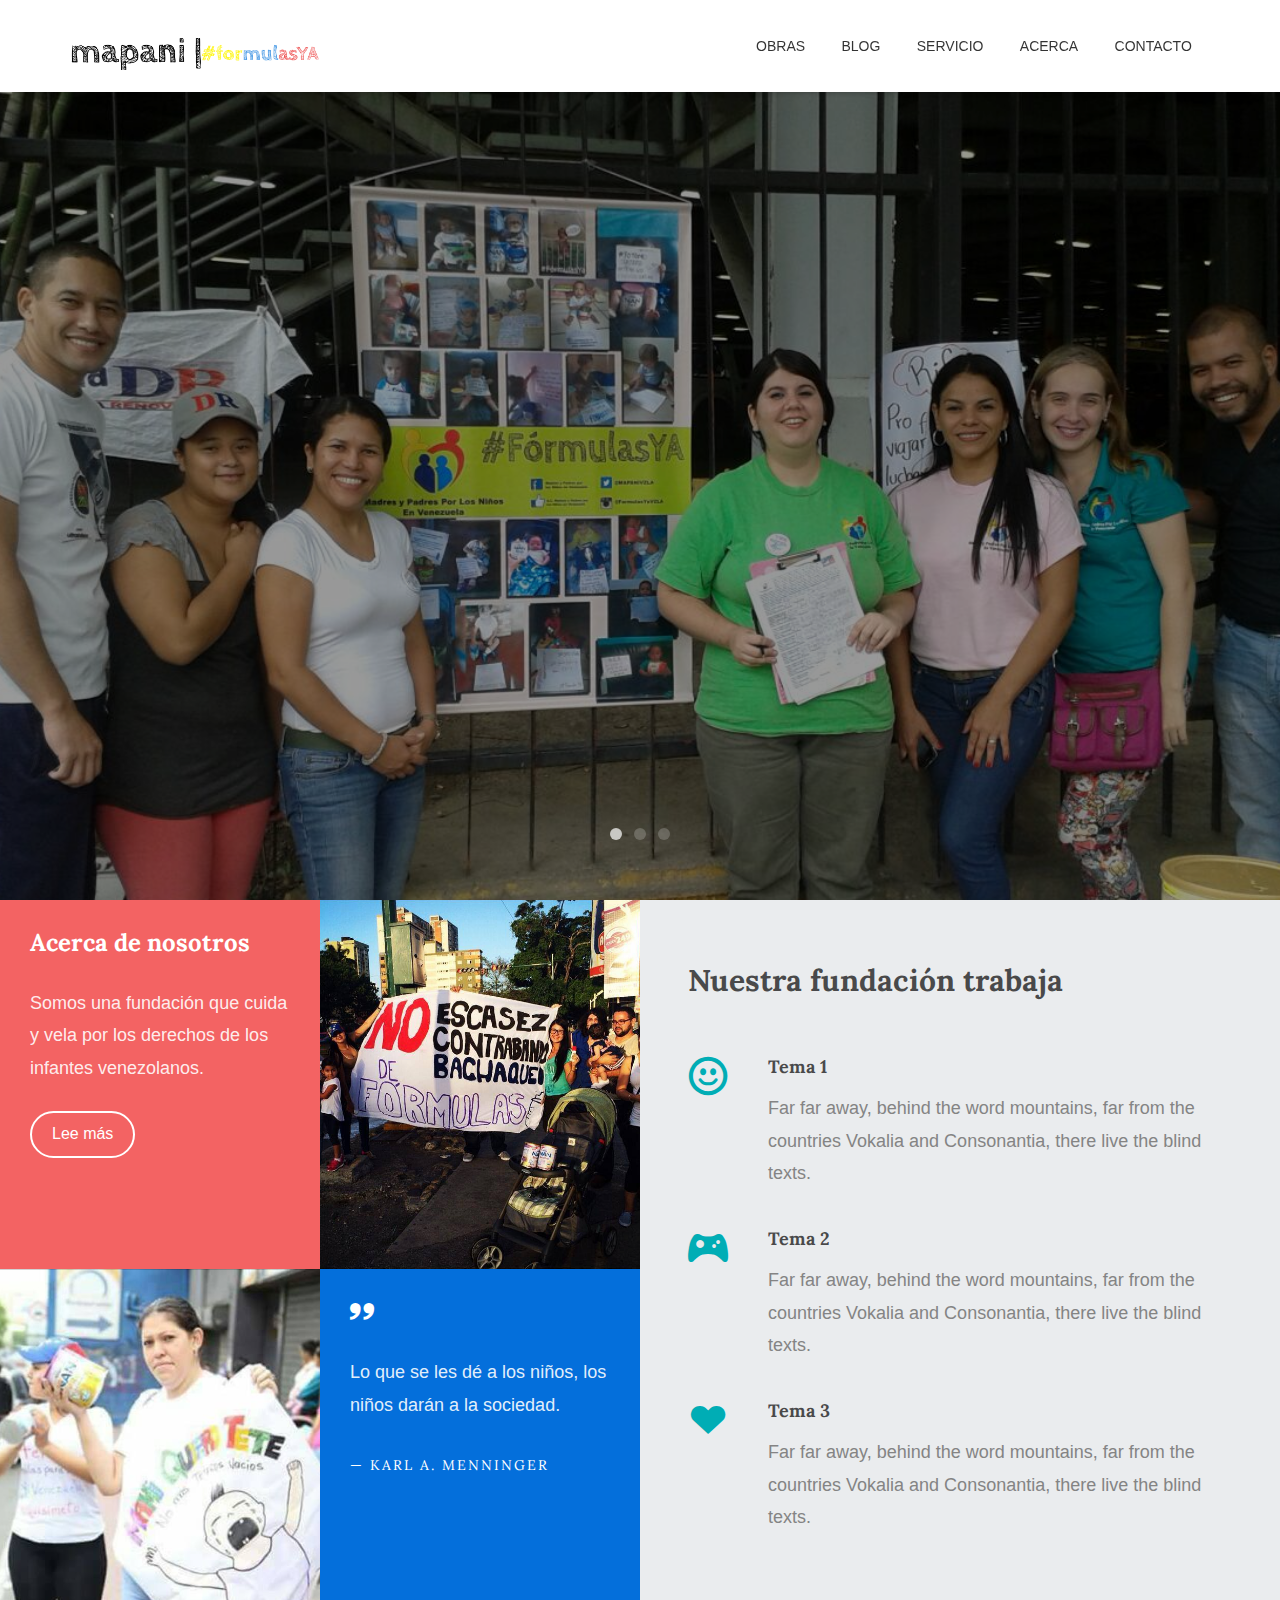
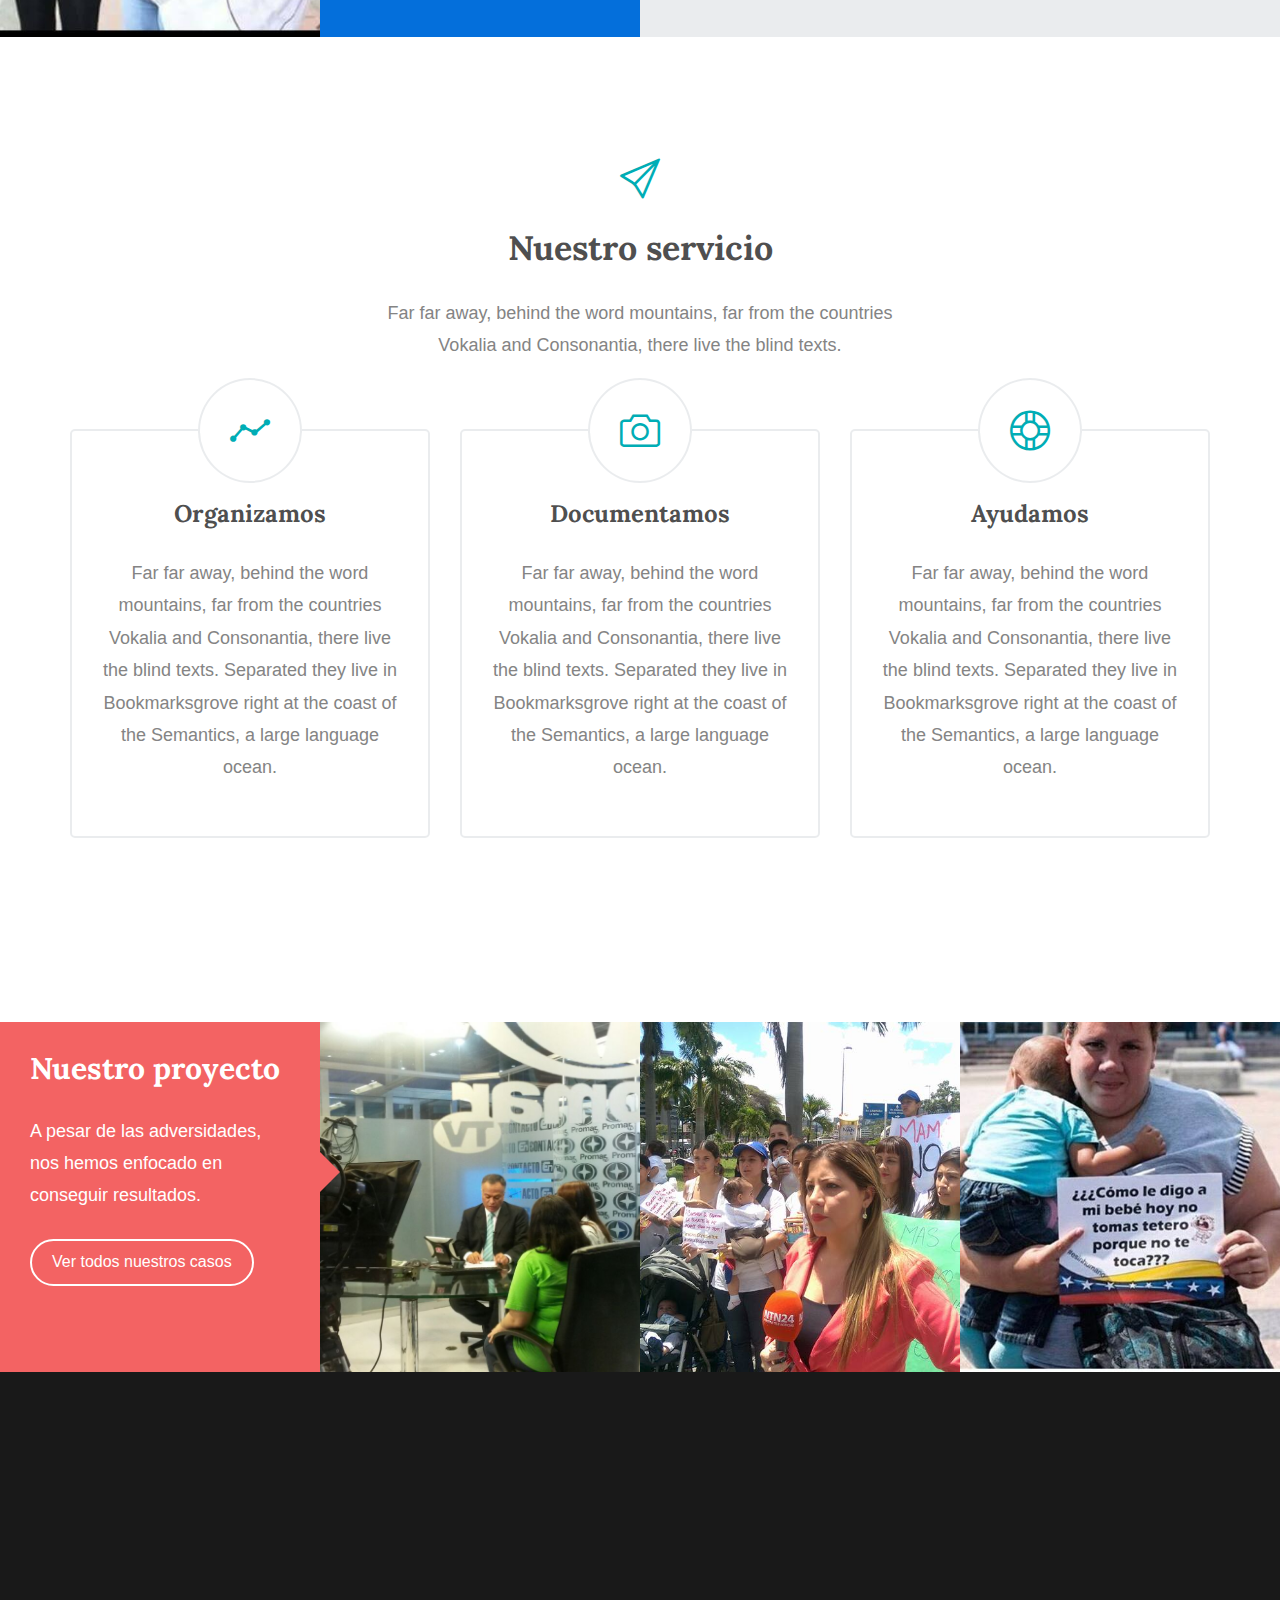
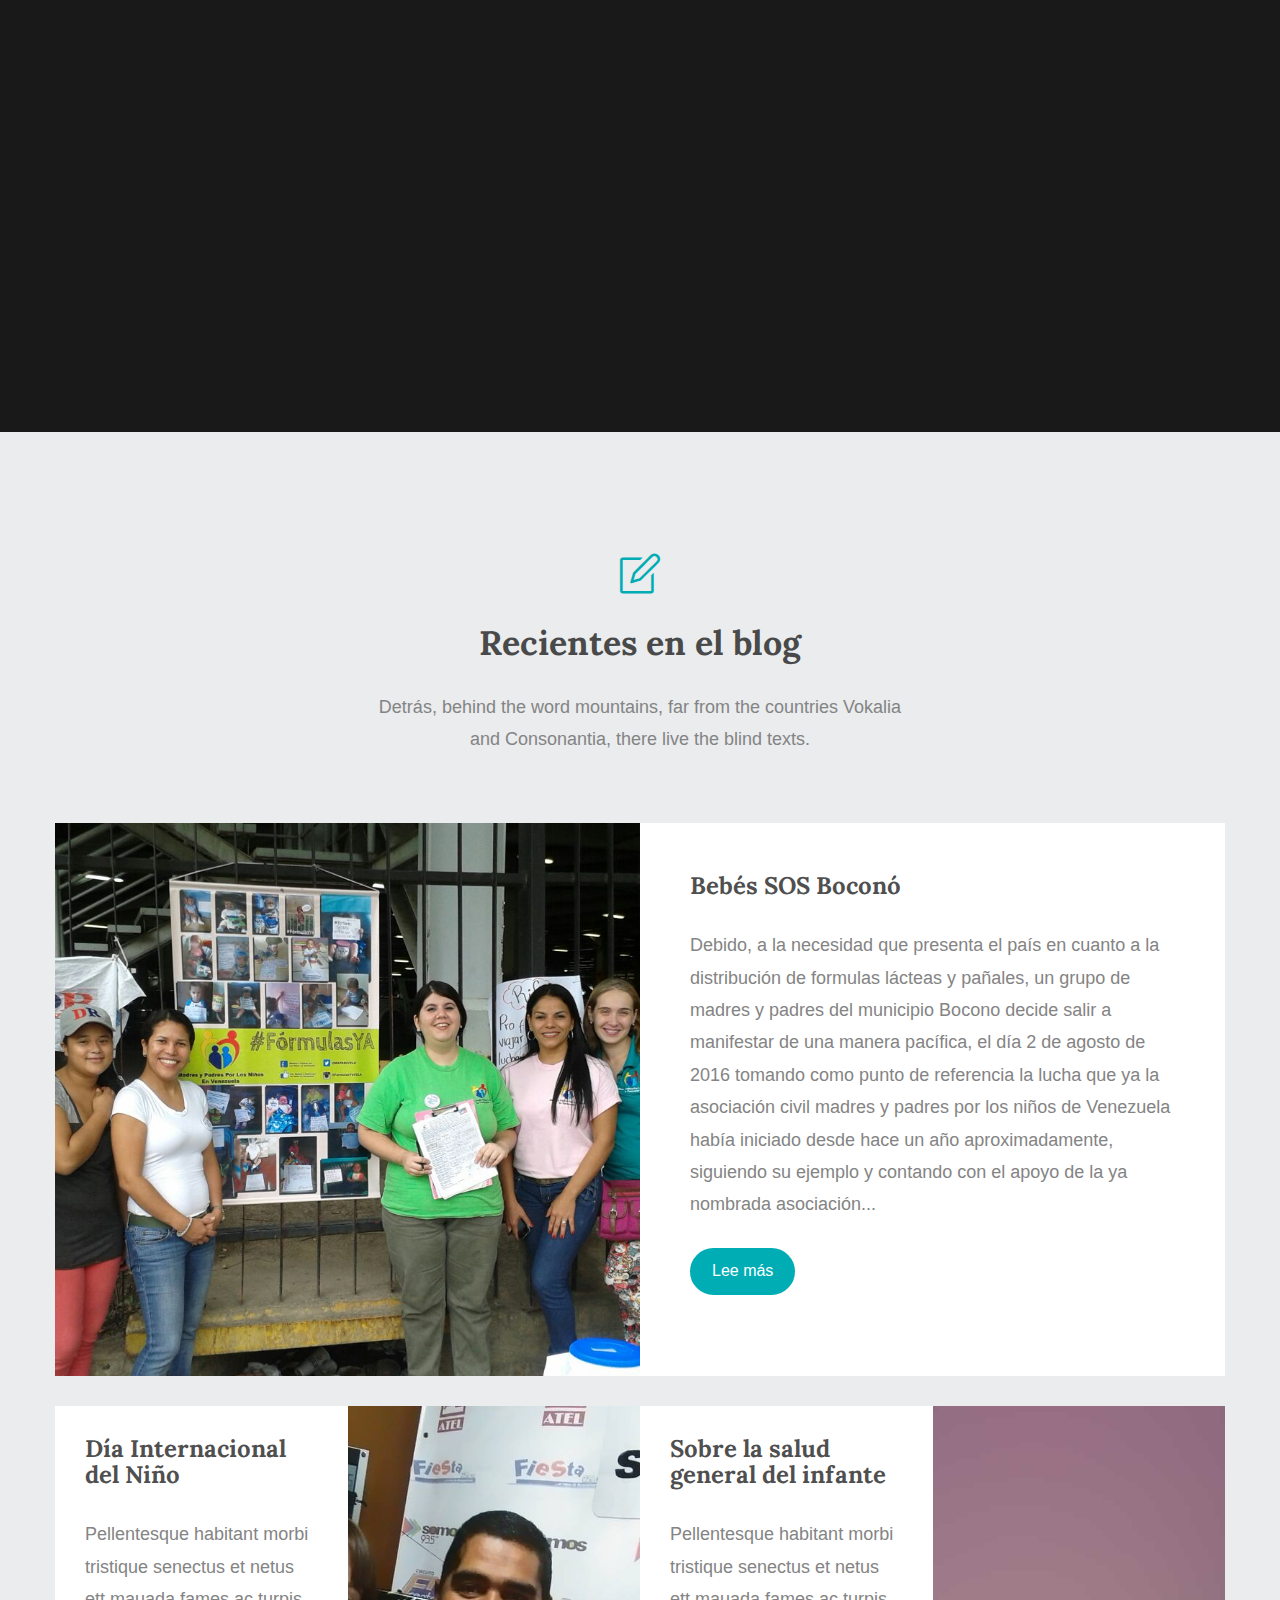
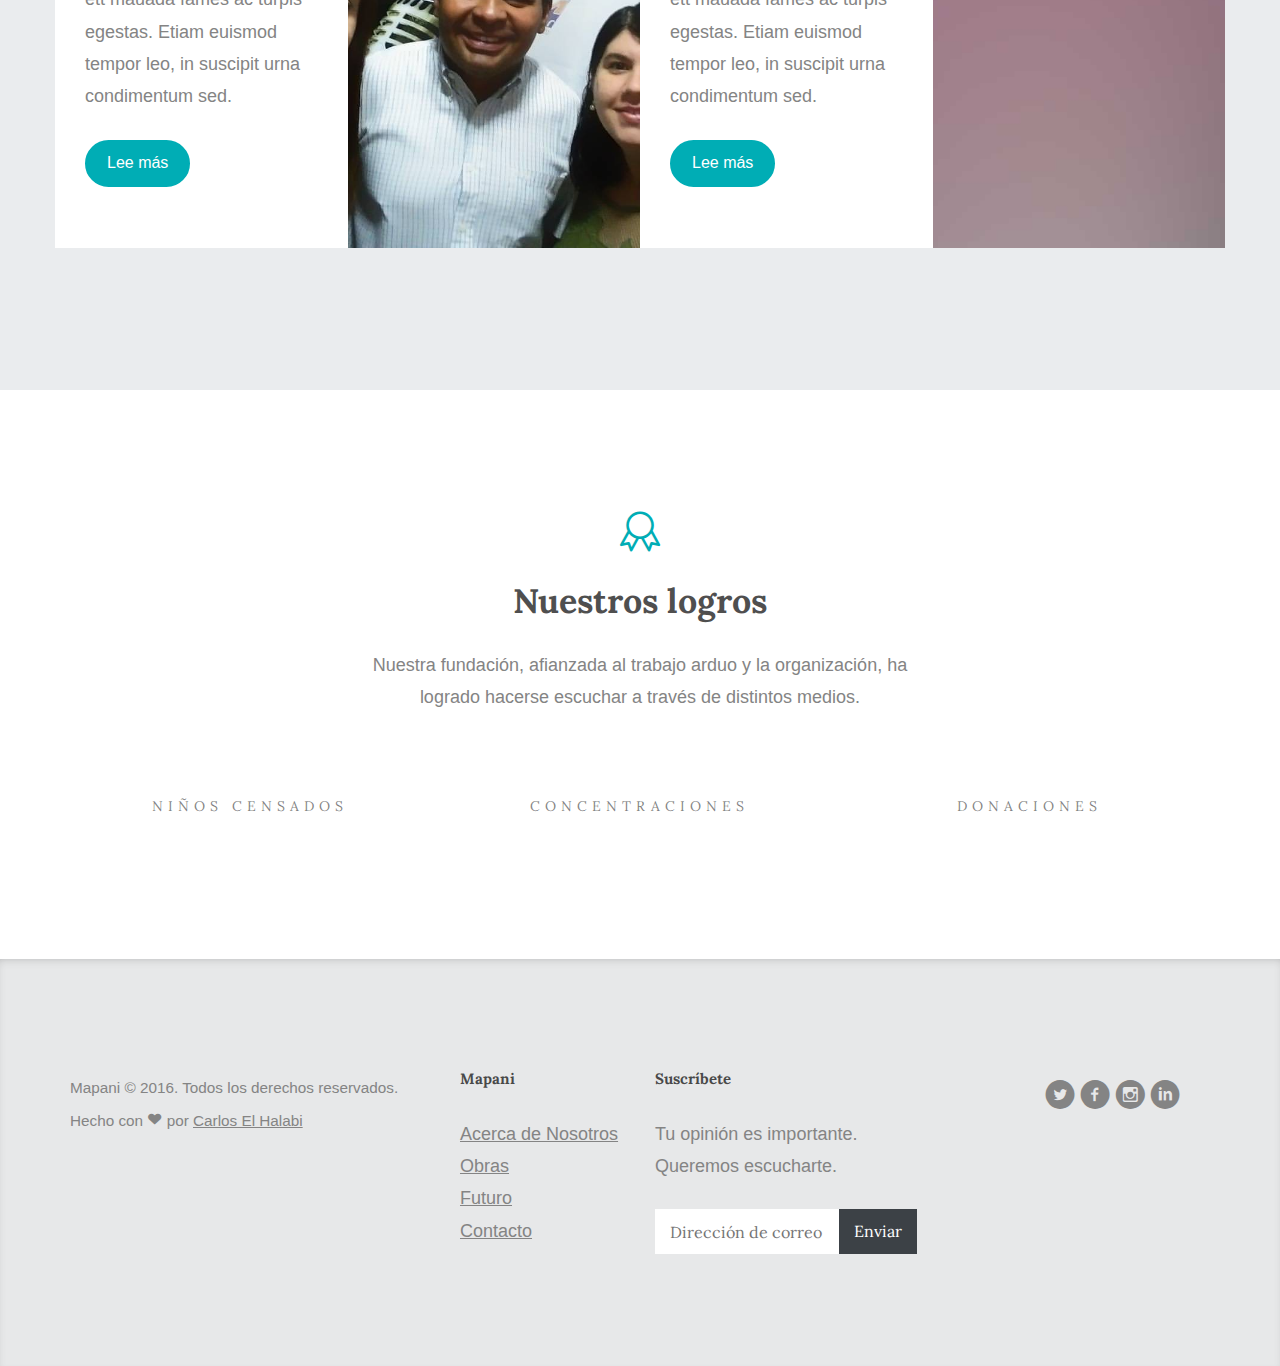
==== commit 5bd8d58c: "update bg images" ====
--- a/index.html
+++ b/index.html
@@ -82,7 +82,7 @@
 		<aside id="fh5co-hero" class="js-fullheight">
 			<div class="flexslider js-fullheight">
 				<ul class="slides">
-			   	<li style="background-image: url(images/mapani1.png);">
+			   	<li style="background-image: url(images/evento4.jpg);">
 			   		<div class="overlay-gradient"></div>
 			   		<div class="container">
 			   			<div class="col-md-10 col-md-offset-1 text-center js-fullheight slider-text">
@@ -93,7 +93,7 @@
 			   			</div>
 			   		</div>
 			   	</li>
-			   	<li style="background-image: url(images/bebe.jpg);">
+			   	<li style="background-image: url(images/maltrato-madres.jpg);">
 			   		<div class="overlay-gradient"></div>
 			   		<div class="container">
 			   			<div class="col-md-10 col-md-offset-1 text-center js-fullheight slider-text">
@@ -104,18 +104,7 @@
 			   			</div>
 			   		</div>
 			   	</li>
-			   	<li style="background-image: url(images/mapani1.png);">
-			   		<div class="overlay-gradient"></div>
-			   		<div class="container">
-			   			<div class="col-md-10 col-md-offset-1 text-center js-fullheight slider-text">
-			   				<div class="slider-text-inner">
-			   					<h2>mapani</h2>
-			   					<p><a href="#fh5co-section" class="btn btn-primary btn-lg">Conoce más</a></p>
-			   				</div>
-			   			</div>
-			   		</div>
-			   	</li>
-			   	<li style="background-image: url(images/mapani1.png);">
+			   	<li style="background-image: url(images/evento4.jpg);">
 			   		<div class="overlay-gradient"></div>
 			   		<div class="container">
 			   			<div class="col-md-10 col-md-offset-1 text-center js-fullheight slider-text">
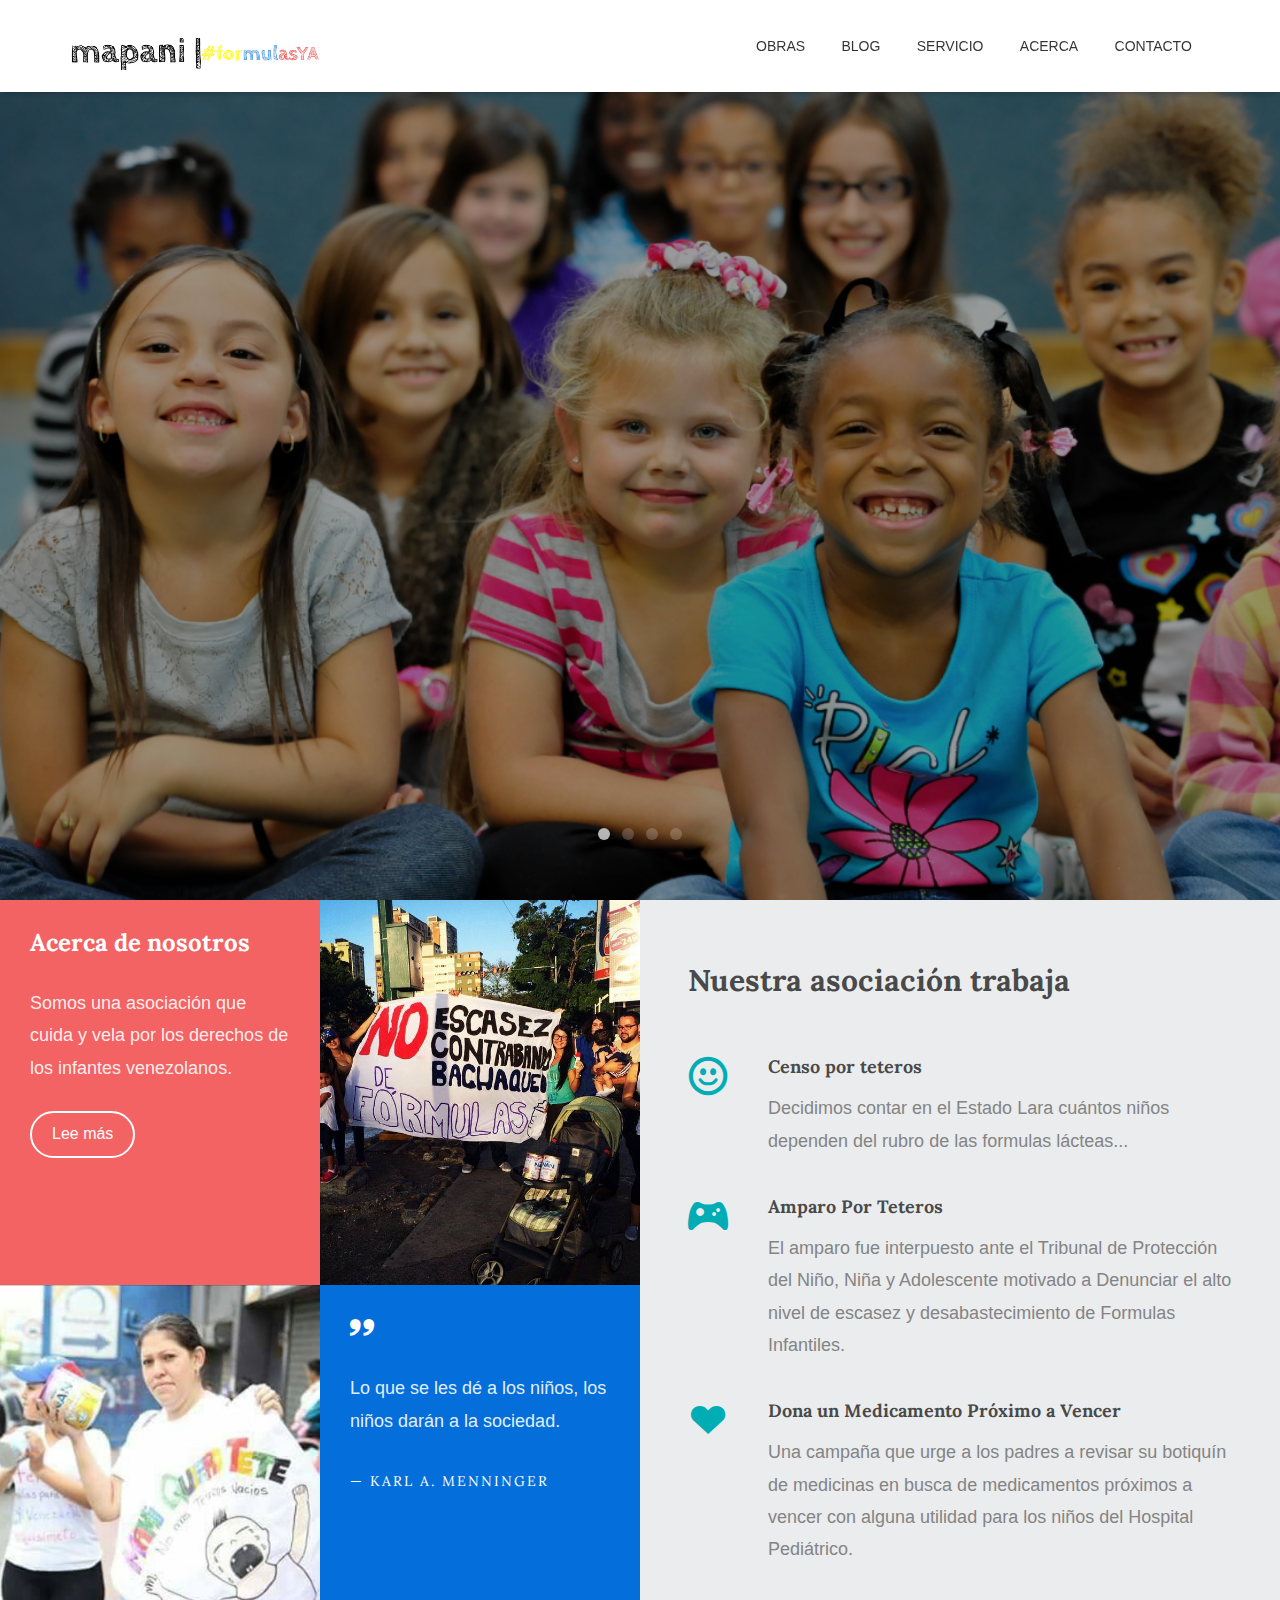
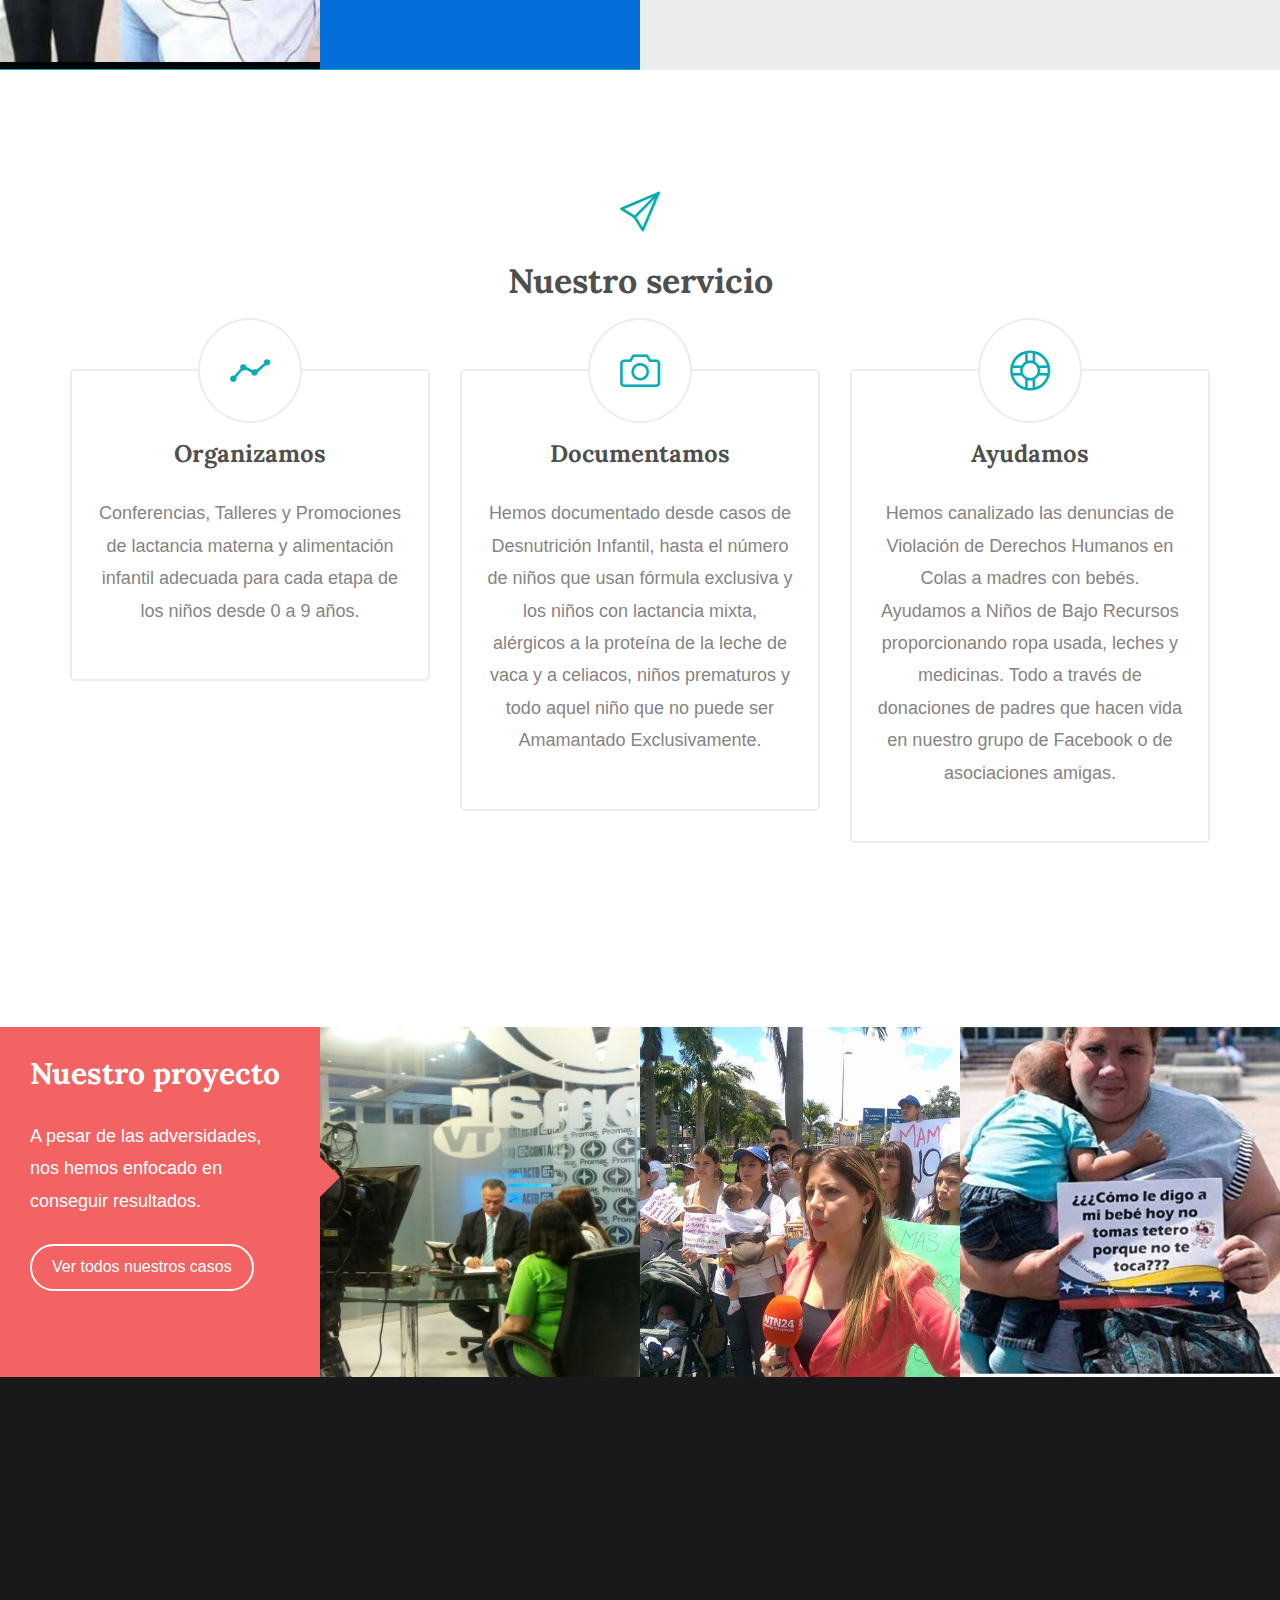
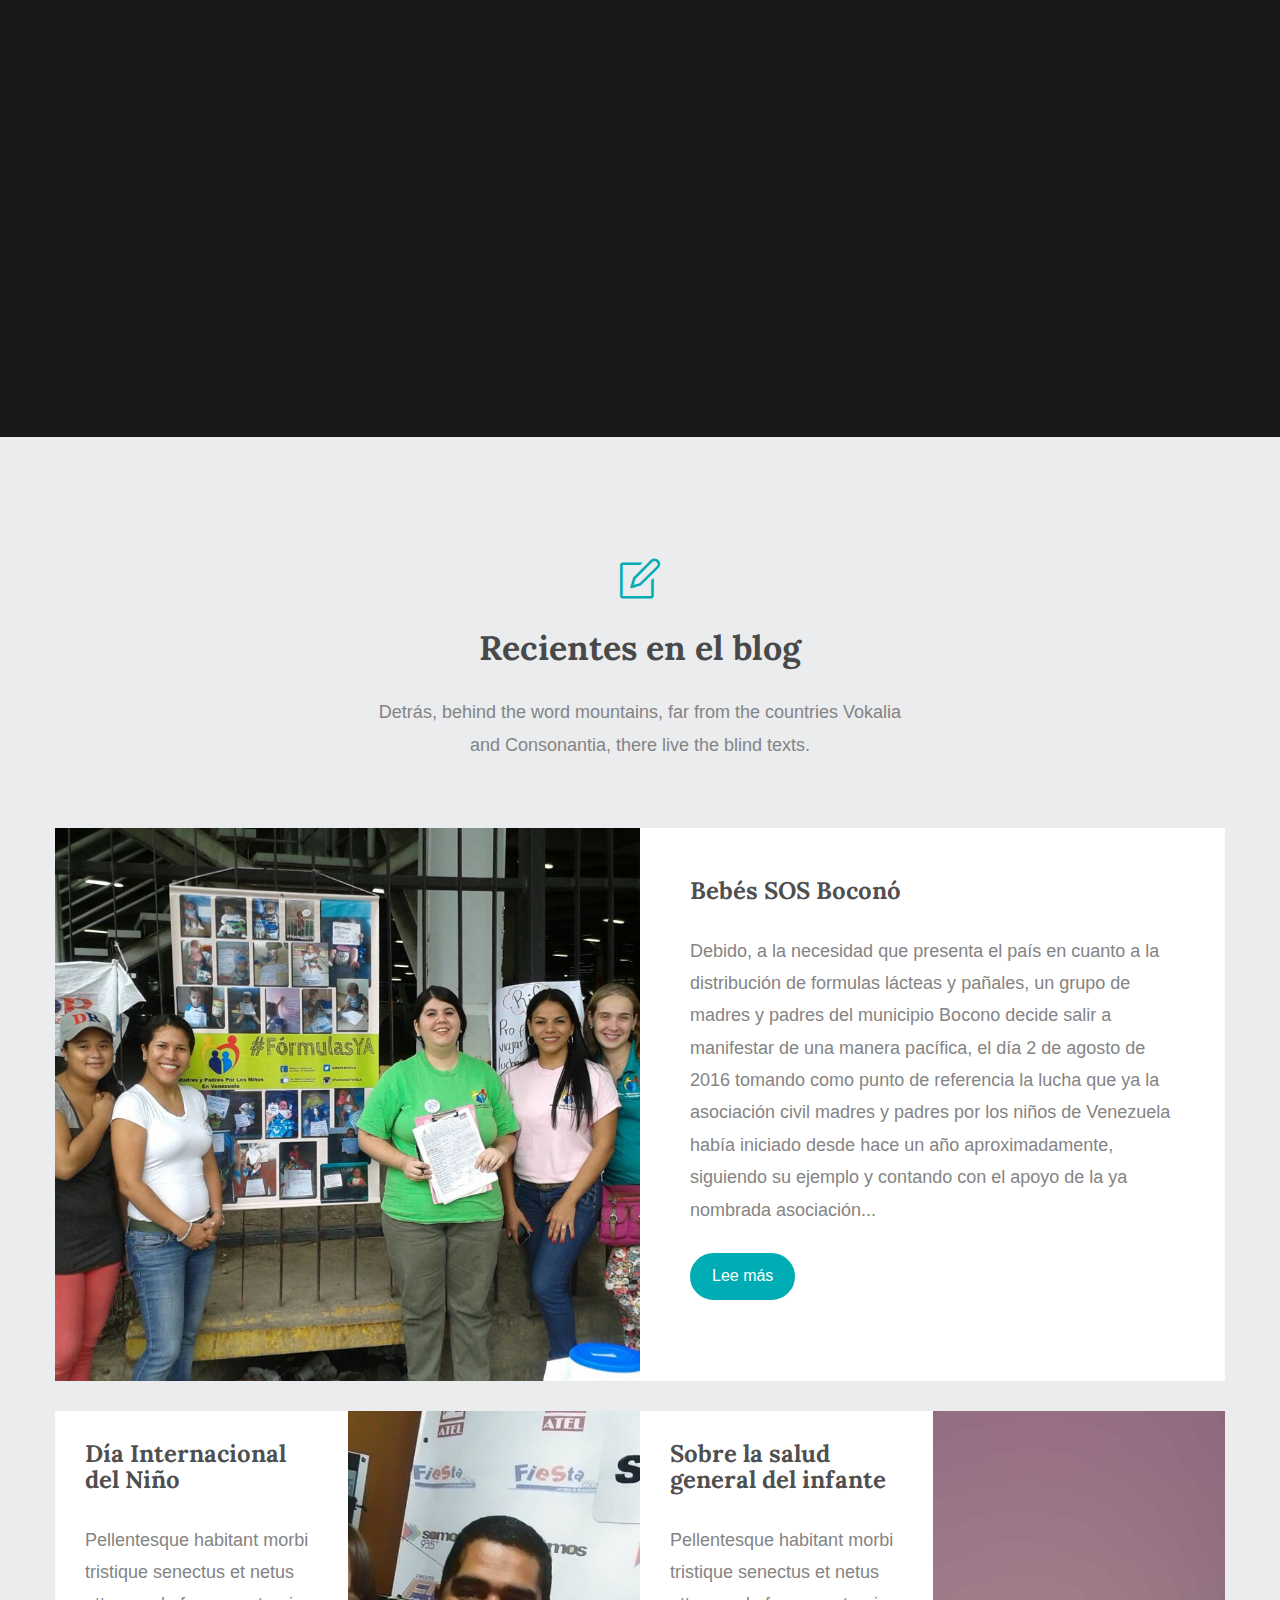
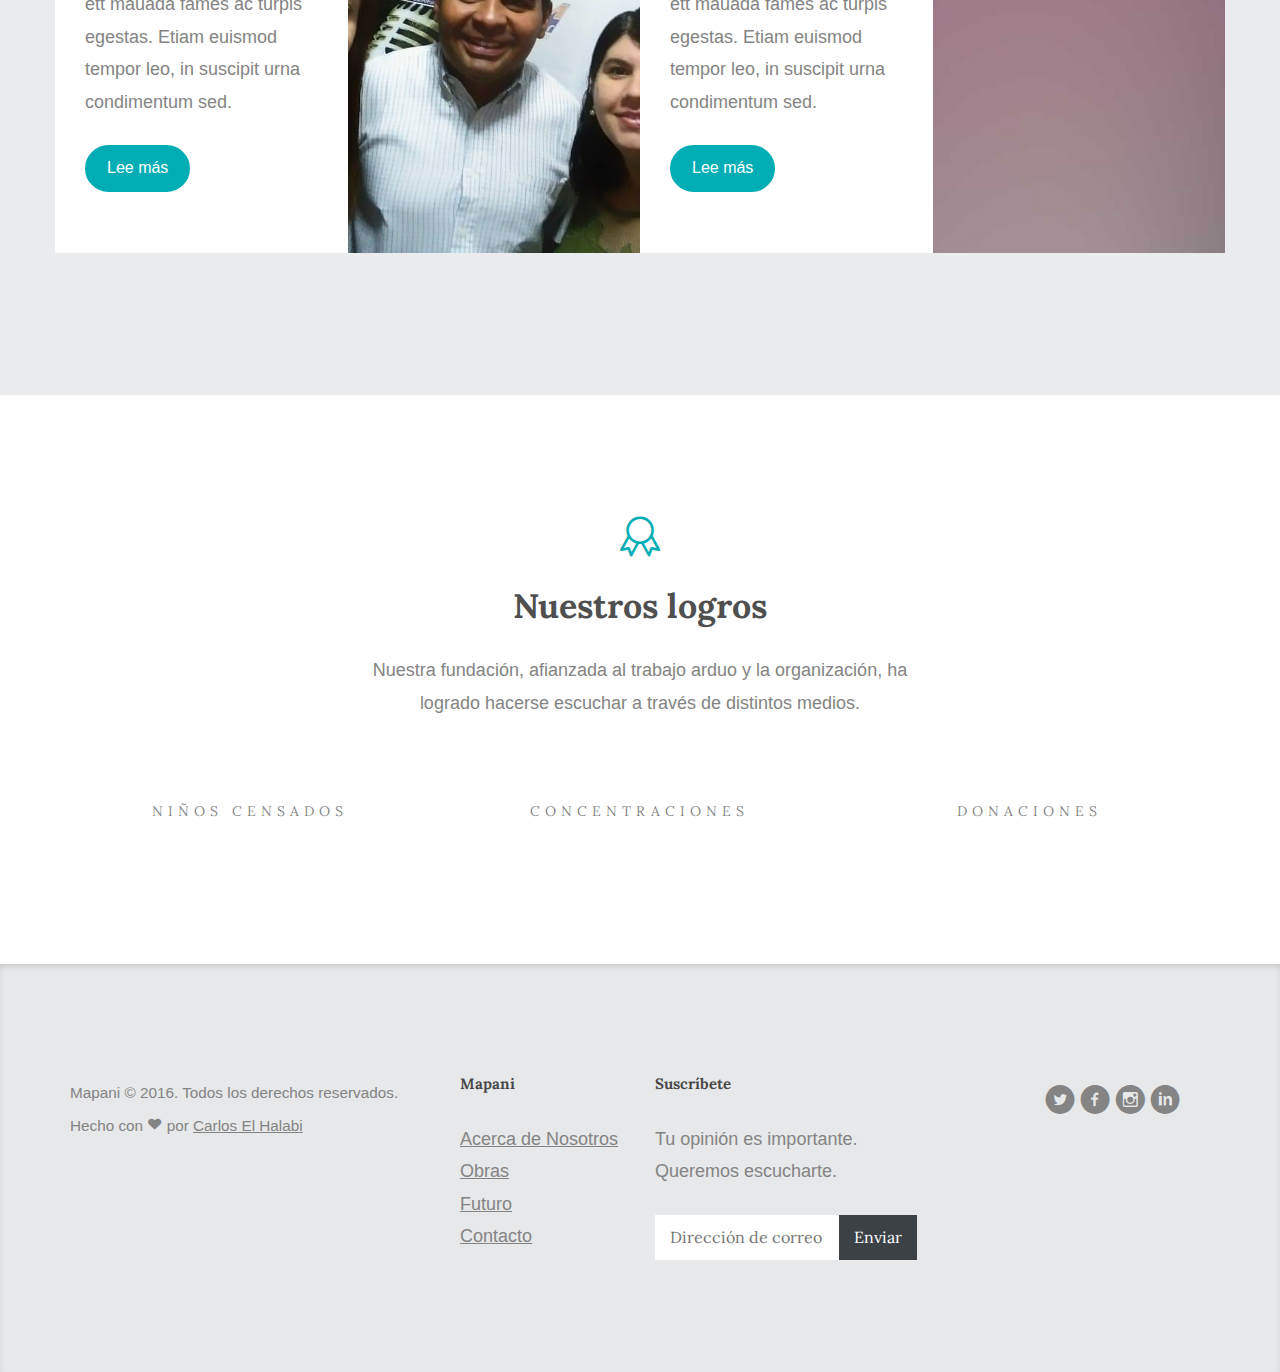
==== commit 1309bf84: "update index info" ====
--- a/index.html
+++ b/index.html
@@ -9,8 +9,8 @@
 	<meta http-equiv="X-UA-Compatible" content="IE=edge">
 	<title>Madres y Padres por los Niños en Venezuela | MAPANI</title>
 	<meta name="viewport" content="width=device-width, initial-scale=1">
-	<meta name="description" content="Free HTML5 Template by FREEHTML5.CO" />
-	<meta name="keywords" content="free html5, free template, free bootstrap, html5, css3, mobile first, responsive" />
+	<meta name="description" content="" />
+	<meta name="keywords" content="" />
 	<meta name="author" content="Carlos El Halabi" />
   <!-- Facebook and Twitter integration -->
 	<meta property="og:title" content=""/>
@@ -64,9 +64,6 @@
 						<!-- START #fh5co-menu-wrap -->
 						<nav id="fh5co-menu-wrap" role="navigation">
 							<ul class="sf-menu" id="fh5co-primary-menu">
-							<!-- 	<li>
-									<a class="active" href="index.html">Home</a>
-								</li> -->
 								<li><a href="work.html">Obras</a></li>
 								<li><a href="blog.html">Blog</a></li>
 								<li><a href="services.html">Servicio</a></li>
@@ -82,7 +79,7 @@
 		<aside id="fh5co-hero" class="js-fullheight">
 			<div class="flexslider js-fullheight">
 				<ul class="slides">
-			   	<li style="background-image: url(images/evento4.jpg);">
+			   	<li style="background-image: url(images/mapani1.png);">
 			   		<div class="overlay-gradient"></div>
 			   		<div class="container">
 			   			<div class="col-md-10 col-md-offset-1 text-center js-fullheight slider-text">
@@ -93,7 +90,7 @@
 			   			</div>
 			   		</div>
 			   	</li>
-			   	<li style="background-image: url(images/maltrato-madres.jpg);">
+			   	<li style="background-image: url(images/bebe.jpg);">
 			   		<div class="overlay-gradient"></div>
 			   		<div class="container">
 			   			<div class="col-md-10 col-md-offset-1 text-center js-fullheight slider-text">
@@ -104,7 +101,18 @@
 			   			</div>
 			   		</div>
 			   	</li>
-			   	<li style="background-image: url(images/evento4.jpg);">
+			   	<li style="background-image: url(images/mapani1.png);">
+			   		<div class="overlay-gradient"></div>
+			   		<div class="container">
+			   			<div class="col-md-10 col-md-offset-1 text-center js-fullheight slider-text">
+			   				<div class="slider-text-inner">
+			   					<h2>mapani</h2>
+			   					<p><a href="#fh5co-section" class="btn btn-primary btn-lg">Conoce más</a></p>
+			   				</div>
+			   			</div>
+			   		</div>
+			   	</li>
+			   	<li style="background-image: url(images/mapani1.png);">
 			   		<div class="overlay-gradient"></div>
 			   		<div class="container">
 			   			<div class="col-md-10 col-md-offset-1 text-center js-fullheight slider-text">
@@ -124,8 +132,8 @@
 					<div class="col-half-inner col-half-inner-bg">
 						<div class="desc">
 							<h3>Acerca de nosotros</h3>
-							<p>Somos una fundación que cuida y vela por los derechos de los infantes venezolanos.</p>
-							<p><a href="#" class="btn btn-primary btn-outline with-arrow">Lee más<i class="icon-arrow-right22"></i></a></p>
+							<p>Somos una asociación que cuida y vela por los derechos de los infantes venezolanos.</p>
+							<p><a href="acerca.html" class="btn btn-primary btn-outline with-arrow">Lee más<i class="icon-arrow-right22"></i></a></p>
 						</div>
 					</div>
 					<a href="#" class="col-half-inner grid-item" style="background-image: url(images/front1.jpg);">
@@ -154,26 +162,26 @@
 				</div>
 			</div>
 			<div class="col-half col-half-2">
-				<h2>Nuestra fundación trabaja</h2>
+				<h2>Nuestra asociación trabaja</h2>
 				<div class="featured-inner">
 					<i class="icon-emoji-happy"></i>
 					<div class="desc">
-						<h3>Tema 1</h3>
-						<p>Far far away, behind the word mountains, far from the countries Vokalia and Consonantia, there live the blind texts.</p>
+						<h3>Censo por teteros</h3>
+						<p>Decidimos contar en el Estado Lara cuántos niños dependen del rubro de las formulas lácteas...</p>
 					</div>
 				</div>
 				<div class="featured-inner">
 					<i class="icon-game-controller"></i>
 					<div class="desc">
-						<h3>Tema 2</h3>
-						<p>Far far away, behind the word mountains, far from the countries Vokalia and Consonantia, there live the blind texts.</p>
+						<h3>Amparo Por Teteros</h3>
+						<p>El amparo fue interpuesto ante el Tribunal de Protección del Niño, Niña y Adolescente motivado a Denunciar el alto nivel de escasez y desabastecimiento de Formulas Infantiles.</p>
 					</div>
 				</div>
 				<div class="featured-inner">
 					<i class="icon-heart3"></i>
 					<div class="desc">
-						<h3>Tema 3</h3>
-						<p>Far far away, behind the word mountains, far from the countries Vokalia and Consonantia, there live the blind texts.</p>
+						<h3>Dona un Medicamento Próximo a Vencer</h3>
+            <p>Una campaña que urge a los padres a revisar su botiquín de medicinas en busca de medicamentos próximos a vencer con alguna utilidad para los niños del Hospital Pediátrico.</p>
 					</div>
 				</div>
 			</div>
@@ -184,7 +192,6 @@
 					<div class="col-md-6 col-md-offset-3 text-center fh5co-heading">
 						<i class="sl-icon-paper-plane"></i>
 						<h2>Nuestro servicio</h2>
-						<p>Far far away, behind the word mountains, far from the countries Vokalia and Consonantia, there live the blind texts. </p>
 					</div>
 				</div>
 				<div class="row">
@@ -192,21 +199,21 @@
 						<div class="services">
 							<span><i class="sl-icon-graph"></i></span>
 							<h3>Organizamos</h3>
-							<p>Far far away, behind the word mountains, far from the countries Vokalia and Consonantia, there live the blind texts. Separated they live in Bookmarksgrove right at the coast of the Semantics, a large language ocean.</p>
+							<p>Conferencias, Talleres y Promociones de lactancia materna y alimentación infantil adecuada para cada etapa de los niños desde 0 a 9 años.</p>
 						</div>
 					</div>
 					<div class="col-md-4 text-center">
 						<div class="services">
 							<span><i class="sl-icon-camera"></i></span>
 							<h3>Documentamos</h3>
-							<p>Far far away, behind the word mountains, far from the countries Vokalia and Consonantia, there live the blind texts. Separated they live in Bookmarksgrove right at the coast of the Semantics, a large language ocean.</p>
+              <p>Hemos documentado desde casos de Desnutrición Infantil, hasta el número de niños que usan fórmula exclusiva y los niños con lactancia mixta, alérgicos a la proteína de la leche de vaca y a celiacos, niños prematuros y todo aquel niño que no puede ser Amamantado Exclusivamente.</p>
 						</div>
 					</div>
 					<div class="col-md-4 text-center">
 						<div class="services">
 							<span><i class="sl-icon-support"></i></span>
 							<h3>Ayudamos</h3>
-							<p>Far far away, behind the word mountains, far from the countries Vokalia and Consonantia, there live the blind texts. Separated they live in Bookmarksgrove right at the coast of the Semantics, a large language ocean.</p>
+              <p>Hemos canalizado las denuncias de Violación de Derechos Humanos en Colas a madres con bebés. Ayudamos a Niños de Bajo Recursos proporcionando ropa usada, leches y medicinas. Todo a través de donaciones de padres que hacen vida en nuestro grupo de Facebook o de asociaciones amigas.</p>
 						</div>
 					</div>
 					<!-- <div class="col-md-4 text-center">
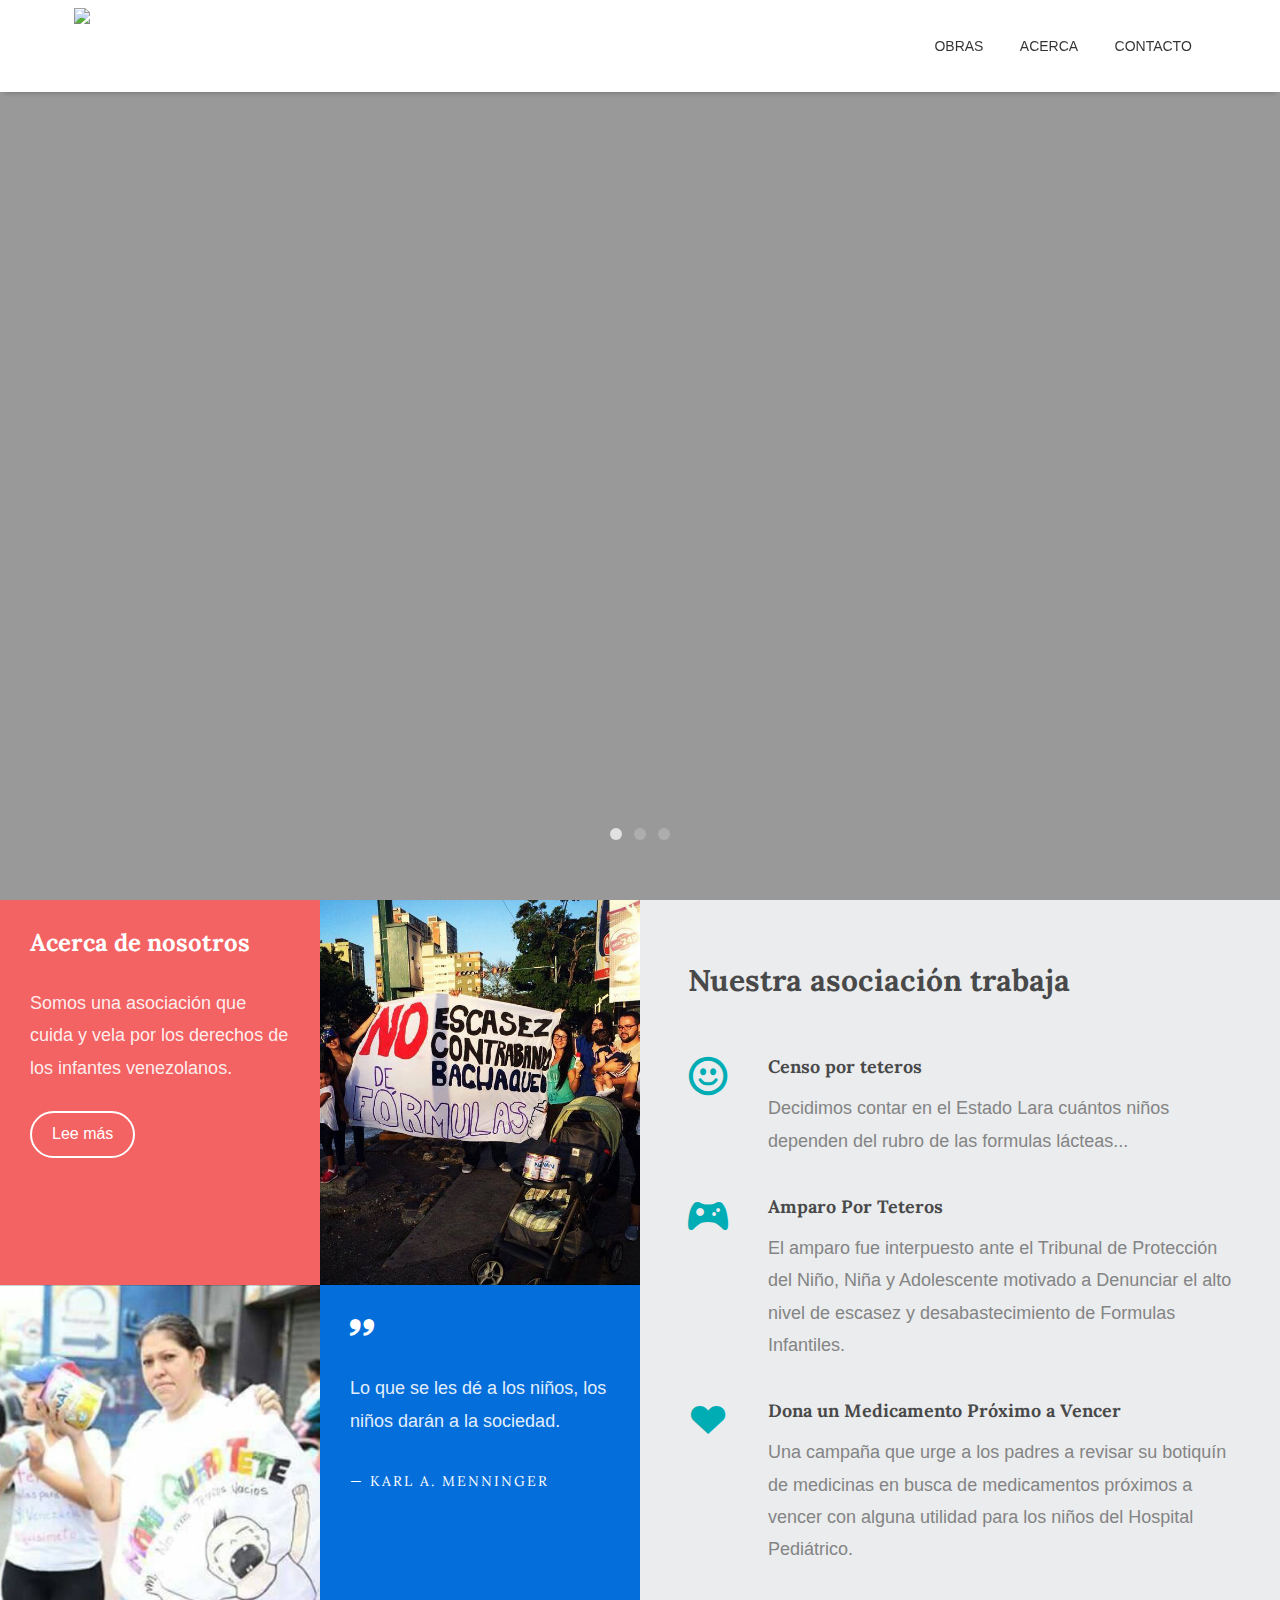
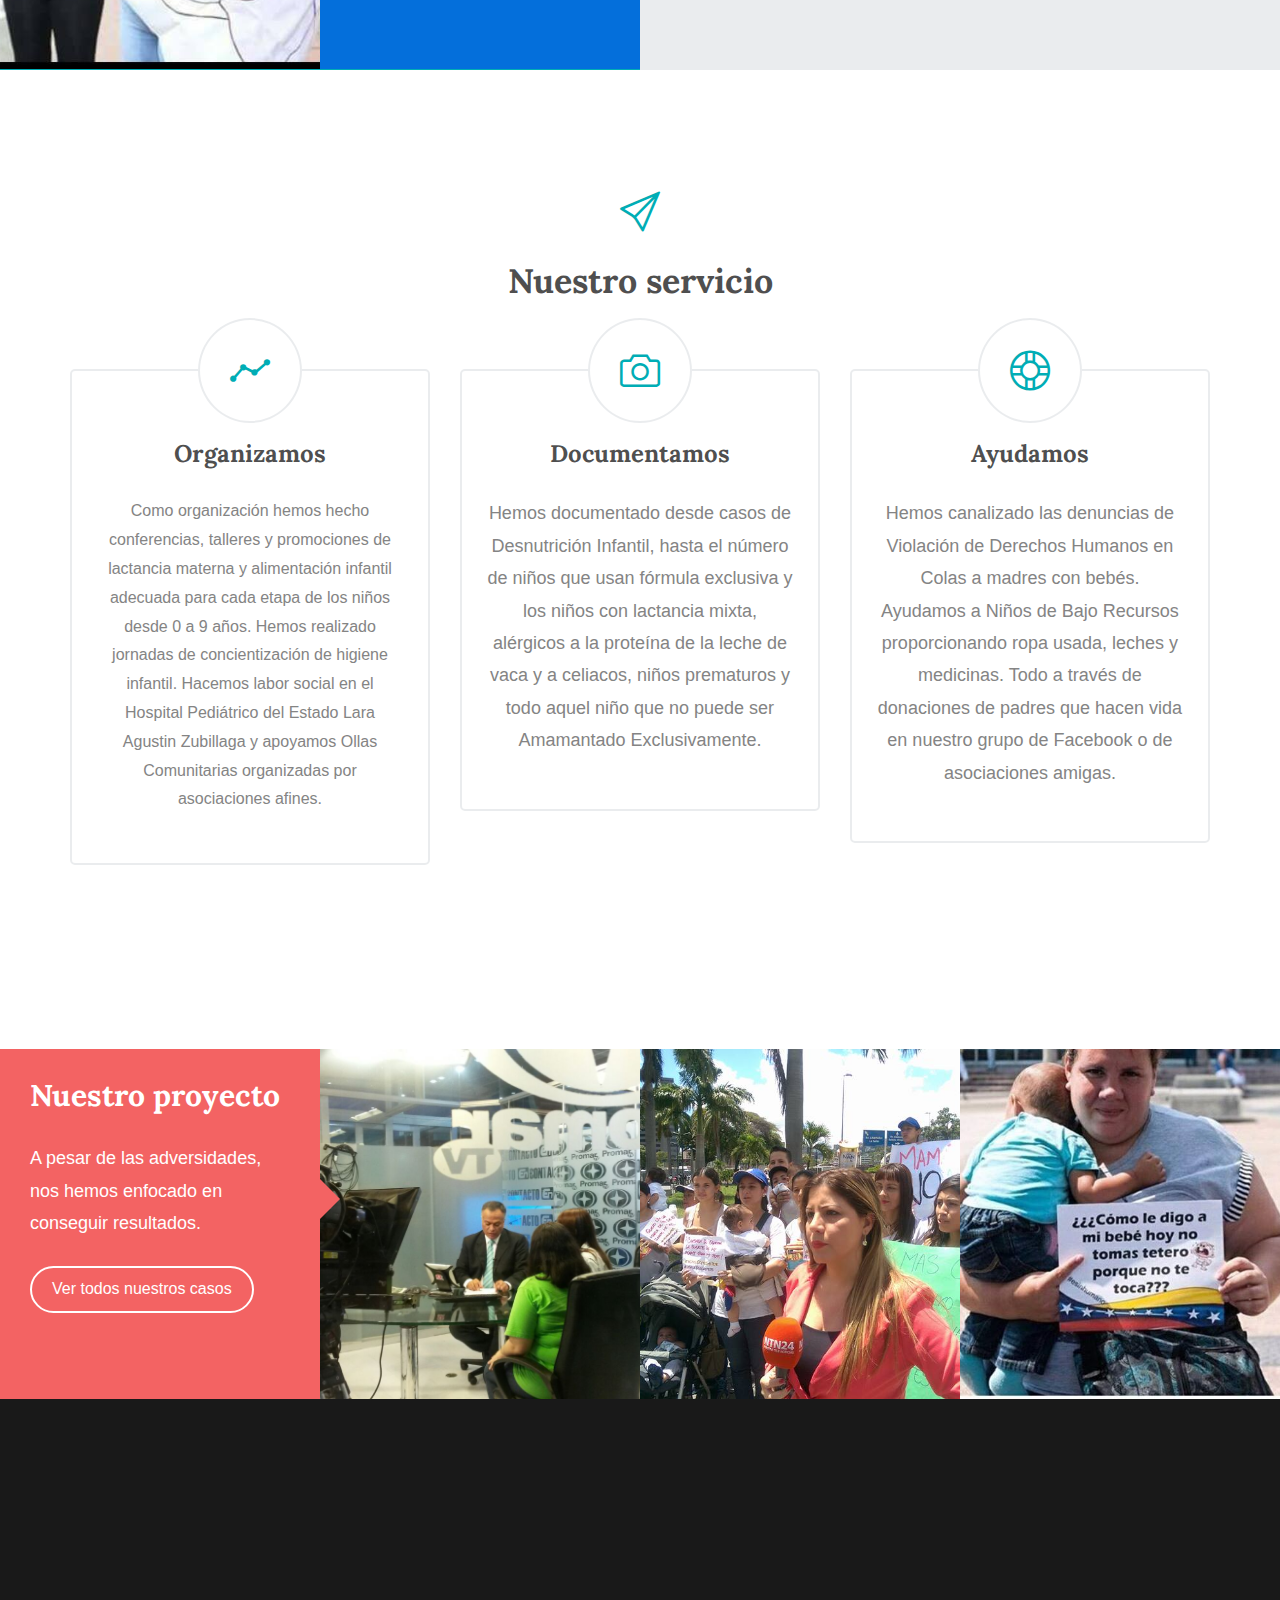
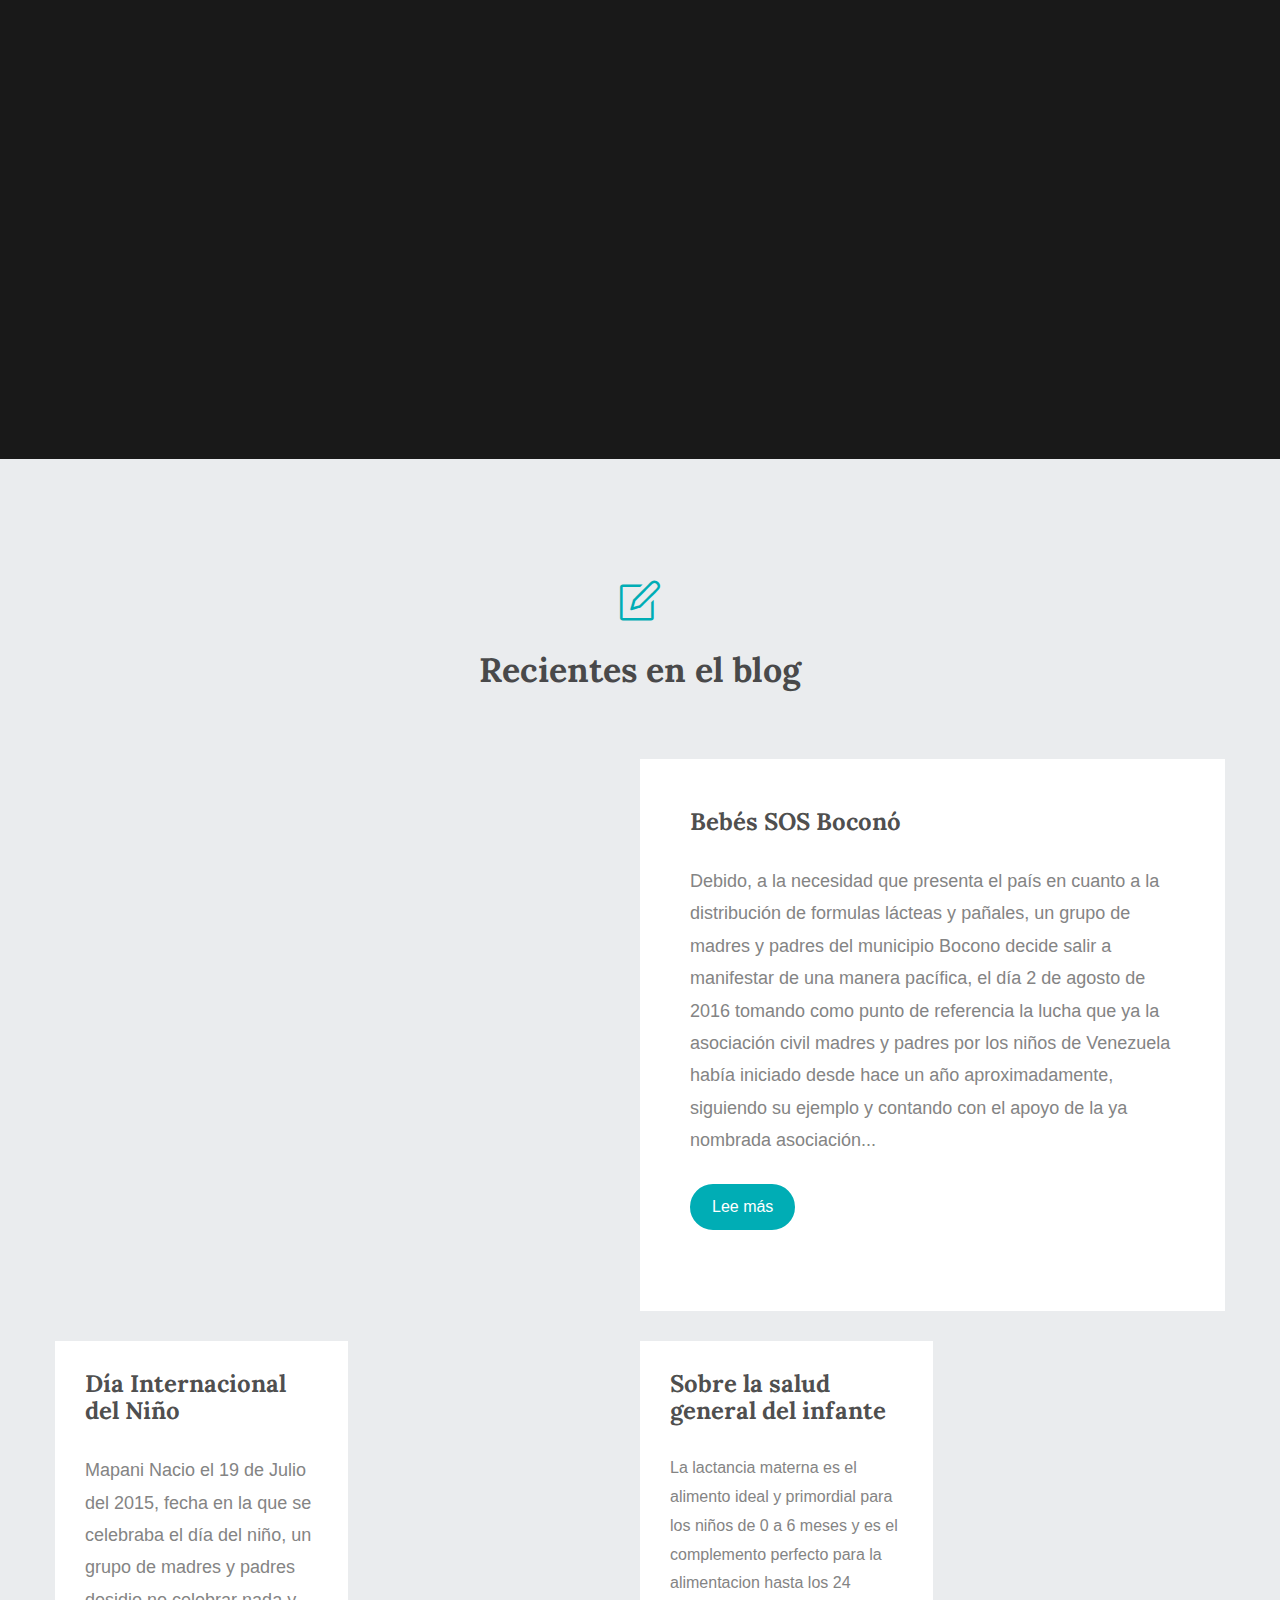
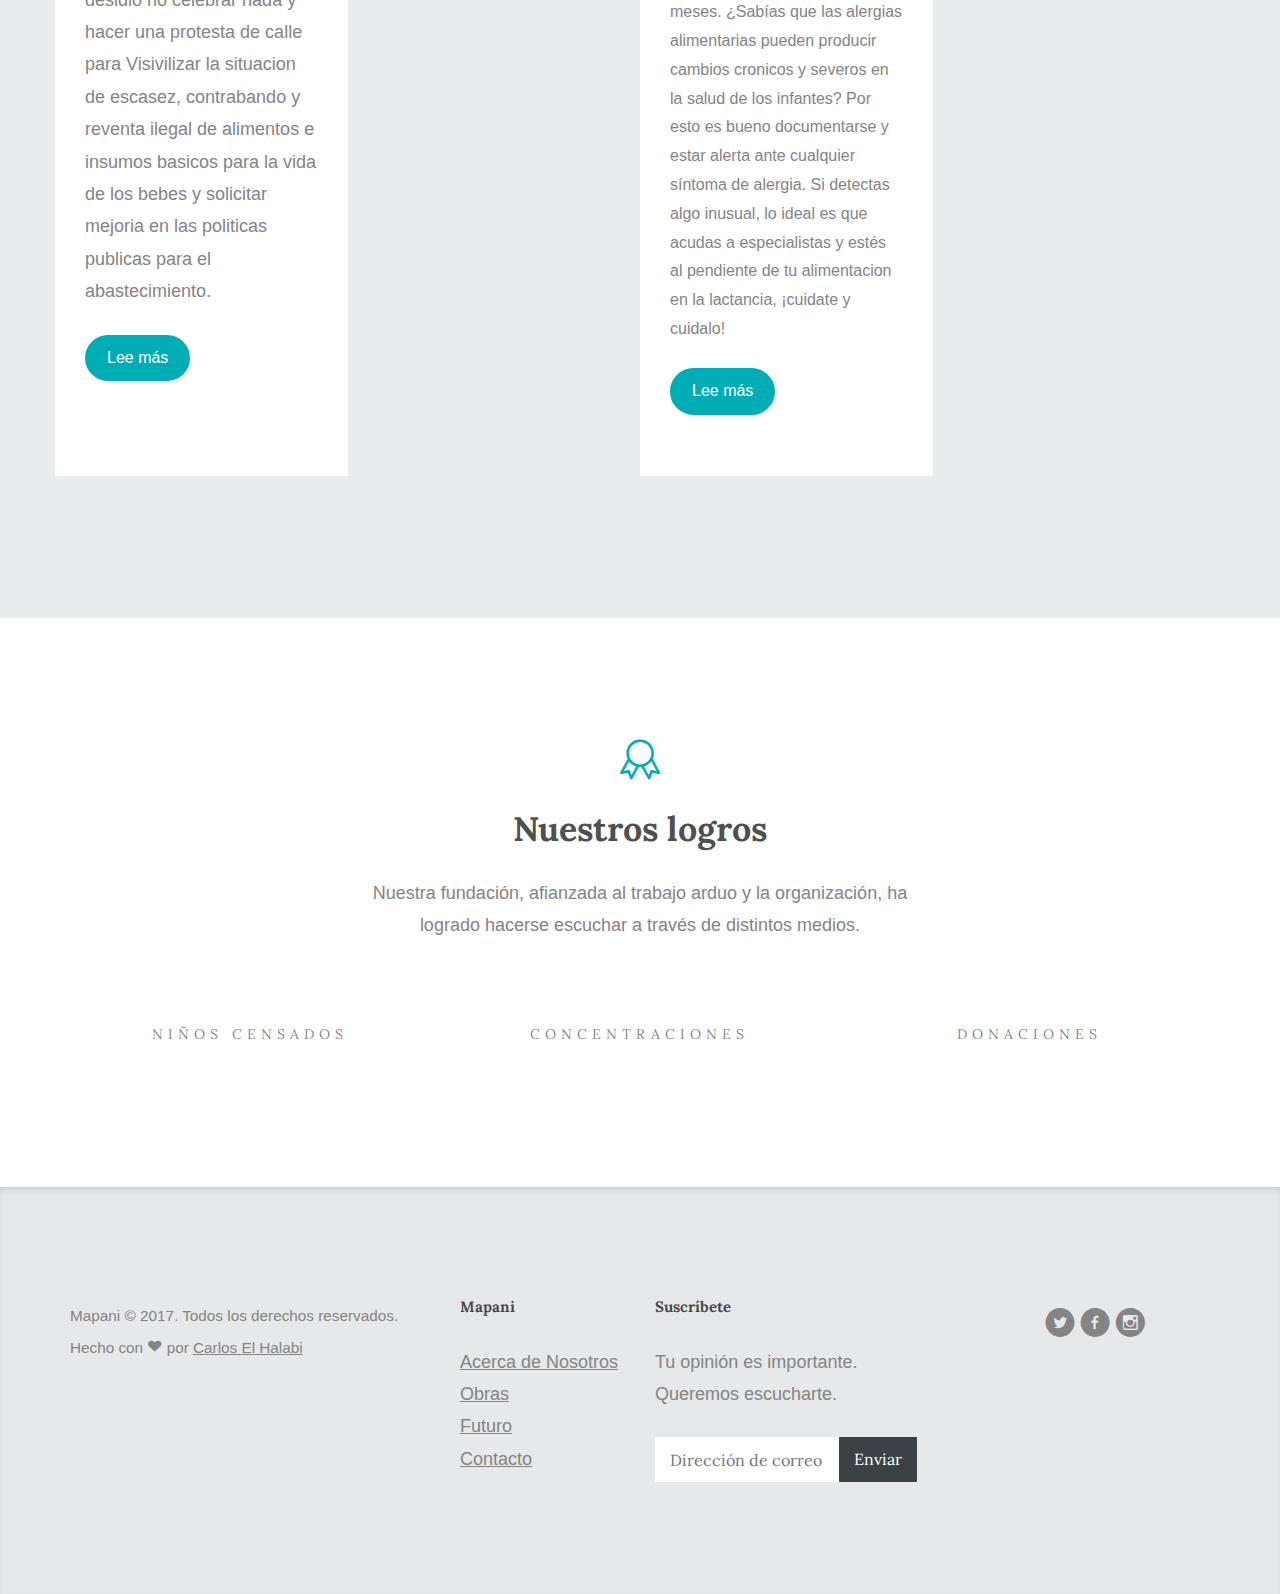
==== commit 4f21f6dd: "Update index content and styling" ====
--- a/index.html
+++ b/index.html
@@ -60,14 +60,12 @@
 				<div class="container">
 					<div class="nav-header">
 						<a href="#" class="js-fh5co-nav-toggle fh5co-nav-toggle"><i></i></a>
-						<div id="fh5co-logo"><a href="index.html"></a></div>
+						<div class="logo"><a href="index.html" class="navbar-left"><img id="fh5co-logo" src="../images/logo_home.png"></a></div>
 						<!-- START #fh5co-menu-wrap -->
 						<nav id="fh5co-menu-wrap" role="navigation">
 							<ul class="sf-menu" id="fh5co-primary-menu">
 								<li><a href="work.html">Obras</a></li>
-								<li><a href="blog.html">Blog</a></li>
-								<li><a href="services.html">Servicio</a></li>
-								<li><a href="about.html">Acerca</a></li>
+								<li><a href="acerca.html">Acerca</a></li>
 								<li><a href="contact.html">Contacto</a></li>
 							</ul>
 						</nav>
@@ -79,7 +77,7 @@
 		<aside id="fh5co-hero" class="js-fullheight">
 			<div class="flexslider js-fullheight">
 				<ul class="slides">
-			   	<li style="background-image: url(images/mapani1.png);">
+			   	<li style="background-image: url(images/portada1.jpg);">
 			   		<div class="overlay-gradient"></div>
 			   		<div class="container">
 			   			<div class="col-md-10 col-md-offset-1 text-center js-fullheight slider-text">
@@ -90,7 +88,7 @@
 			   			</div>
 			   		</div>
 			   	</li>
-			   	<li style="background-image: url(images/bebe.jpg);">
+			   	<li style="background-image: url(images/portada3.jpg);">
 			   		<div class="overlay-gradient"></div>
 			   		<div class="container">
 			   			<div class="col-md-10 col-md-offset-1 text-center js-fullheight slider-text">
@@ -101,18 +99,7 @@
 			   			</div>
 			   		</div>
 			   	</li>
-			   	<li style="background-image: url(images/mapani1.png);">
-			   		<div class="overlay-gradient"></div>
-			   		<div class="container">
-			   			<div class="col-md-10 col-md-offset-1 text-center js-fullheight slider-text">
-			   				<div class="slider-text-inner">
-			   					<h2>mapani</h2>
-			   					<p><a href="#fh5co-section" class="btn btn-primary btn-lg">Conoce más</a></p>
-			   				</div>
-			   			</div>
-			   		</div>
-			   	</li>
-			   	<li style="background-image: url(images/mapani1.png);">
+			   	<li style="background-image: url(images/portada4.jpg);">
 			   		<div class="overlay-gradient"></div>
 			   		<div class="container">
 			   			<div class="col-md-10 col-md-offset-1 text-center js-fullheight slider-text">
@@ -136,20 +123,20 @@
 							<p><a href="acerca.html" class="btn btn-primary btn-outline with-arrow">Lee más<i class="icon-arrow-right22"></i></a></p>
 						</div>
 					</div>
-					<a href="#" class="col-half-inner grid-item" style="background-image: url(images/front1.jpg);">
+					<div class="col-half-inner grid-item" style="background-image: url(images/front1.jpg);">
 						<div class="desc2">
 							<h3>Ser niño</h3>
 							<span>Cuídalo</span>
 						</div>
-					</a>
+					</div>
 				</div>
 				<div class="row-half">
-					<a href="#" class="col-half-inner grid-item" style="background-image: url(images/front2.jpg);">
+					<div href="#" class="col-half-inner grid-item" style="background-image: url(images/front2.jpg);">
 						<div class="desc2">
 							<h3>La magia de ser niño</h3>
 							<span>Aprende más</span>
 						</div>
-					</a>
+					</div>
 					<div class="col-half-inner col-half-inner-bg2">
 						<div class="desc">
 							<h3><i class="icon-quotes-right"></i> </h3>
@@ -199,7 +186,7 @@
 						<div class="services">
 							<span><i class="sl-icon-graph"></i></span>
 							<h3>Organizamos</h3>
-							<p>Conferencias, Talleres y Promociones de lactancia materna y alimentación infantil adecuada para cada etapa de los niños desde 0 a 9 años.</p>
+              <p style="font-size:16px;">Como organización hemos hecho conferencias, talleres y promociones de lactancia materna y alimentación infantil adecuada para cada etapa de los niños desde 0 a 9 años. Hemos realizado jornadas de concientización de higiene infantil. Hacemos labor social en el Hospital Pediátrico del Estado Lara Agustin Zubillaga y apoyamos Ollas Comunitarias organizadas por asociaciones afines.</p>
 						</div>
 					</div>
 					<div class="col-md-4 text-center">
@@ -249,27 +236,21 @@
 						<p><a href="#" class="btn btn-primary btn-outline with-arrow">Ver todos nuestros casos<i class="icon-arrow-right22"></i></a></p>
 					</div>
 				</div>
-				<a href="#" class="portfolio-grid-item" style="background-image: url(images/evento.jpg);">
+				<div class="portfolio-grid-item" style="background-image: url(images/evento.jpg);">
 					<div class="desc2">
-						<h3>Caso 1</h3>
-						<span>Holi</span>
-						<i class="sl-icon-heart"></i>
-					</div>
-				</a>
-				<a href="#" class="portfolio-grid-item" style="background-image: url(images/evento2.jpg);">
+						<h3>Mapani en la TV Regional</h3>
+					</div>
+				</div>
+				<div class="portfolio-grid-item" style="background-image: url(images/evento2.jpg);">
 					<div class="desc2">
-						<h3>Caso 2</h3>
-						<span>Holi</span>
-						<i class="sl-icon-heart"></i>
-					</div>
-				</a>
-				<a href="#" class="portfolio-grid-item" style="background-image: url(images/evento3.jpg);">
+						<h3>Mapani entrevistado en TV internacional</h3>
+					</div>
+				</div>
+				<div class="portfolio-grid-item" style="background-image: url(images/evento3.jpg);">
 					<div class="desc2">
-						<h3>Caso 3</h3>
-						<span>Holi</span>
-						<i class="sl-icon-heart"></i>
-					</div>
-				</a>
+						<h3>Las madres en la calle</h3>
+					</div>
+				</div>
 			</div>
 		</div>
 		<div class="fh5co-parallax fh5co-parallax2" style="background-image: url(images/hero.jpg);" data-stellar-background-ratio="0.5">
@@ -283,8 +264,10 @@
 									<div class="testimony">
 										<span class="quote"><i class="icon-quotes-right"></i></span>
 										<blockquote>
-											<p>Far far away, behind the word mountains, far from the countries Vokalia and Consonantia, there live the blind texts. Separated they live in Bookmarksgrove right at the coast of the Semantics, a large language ocean.</p>
-											<span>Juanita, vía <a href="#" class="icon-twitter3 twitter-color"></a></span>
+											<p>
+                        El censo por teteros que realizamos en Mapani me dió a conocer (como mamá), la cruda realidad de mi Boconó, Estado Trujillo. Conocimos el número exacto de bebes que están en necesidad de una buena alimentacion y de cuánto necesitamos de buenas políticas públicas.
+                      </p>
+                      <span>Mariangela, vía <a href="#" class="icon-facebook3"></a></span>
 										</blockquote>
 									</div>
 								</div>
@@ -292,8 +275,10 @@
 									<div class="testimony">
 										<span class="quote"><i class="icon-quotes-right"></i></span>
 										<blockquote>
-											<p>Far far away, behind the word mountains, far from the countries Vokalia and Consonantia, there live the blind texts. Separated they live in Bookmarksgrove right at the coast of the Semantics, a large language ocean.</p>
-											<span>Marielkys Barrios, vía <a href="#" class="icon-google-plus googleplus-color"></a></span>
+											<p>
+                        En Mapani conocimos la importancia de la participación ciudadana y a procurar siempre cuidar los derechos fundamentales de mi hijo y de todos los niños, el prestar una mano amiga y ayudar siempre a los niños que necesitan de los adultos en estos momentos difíciles que atraviesa Venezuela.
+                      </p>
+											<span>Ana, vía <a href="#" class="icon-facebook3"></a></span>
 										</blockquote>
 									</div>
 								</div>
@@ -309,12 +294,11 @@
 					<div class="col-md-6 col-md-offset-3 text-center fh5co-heading">
 						<i class="sl-icon-note"></i>
 						<h2>Recientes en el blog</h2>
-						<p>Detrás, behind the word mountains, far from the countries Vokalia and Consonantia, there live the blind texts. </p>
 					</div>
 				</div>
 				<div class="row">
 					<div class="feature-full-1col">
-						<div class="image" style="background-image: url(images/evento4.jpg);">
+						<div class="image" style="background-image: url(images/bocono.jpg);">
 						</div>
 						<div class="desc">
 							<h3>Bebés SOS Boconó</h3>
@@ -325,21 +309,22 @@
 
 				<div class="feature-full-2col">
 					<div class="blog-inner">
-						<div class="image" style="background-image: url(images/evento5.jpg);">
+						<div class="image" style="background-image: url(images/side1.jpg);">
 						</div>
 						<div class="desc">
 							<h3>Día Internacional del Niño</h3>
-							<p>Pellentesque habitant morbi tristique senectus et netus ett mauada fames ac turpis egestas. Etiam euismod tempor leo, 
-							in suscipit urna condimentum sed. </p>
+							<p>
+              Mapani Nacio el 19 de Julio del 2015, fecha en la que se celebraba el día del niño, un grupo de madres y padres desidio no celebrar nada y hacer una protesta de calle para Visivilizar la situacion de escasez, contrabando y reventa ilegal de alimentos e insumos basicos para la vida de los bebes y solicitar mejoria en las politicas publicas para el abastecimiento. 
+              </p>
 							<p><a href="#" class="btn btn-primary btn-luxe-primary">Lee más</a></p>
 						</div>
 					</div>
 					<div class="blog-inner">
-						<div class="image" style="background-image: url(images/project-3.jpg);">
+						<div class="image" style="background-image: url(images/side3.jpg);">
 						</div>
 						<div class="desc">
 							<h3>Sobre la salud general del infante</h3>
-							<p>Pellentesque habitant morbi tristique senectus et netus ett mauada fames ac turpis egestas. Etiam euismod tempor leo, in suscipit urna condimentum sed. </p>
+							<p style="font-size:16px;">La lactancia materna es el alimento ideal y primordial para los niños de 0 a 6 meses y es el complemento perfecto para la alimentacion hasta los 24 meses. ¿Sabías que las alergias alimentarias pueden producir cambios cronicos y severos en la salud de los infantes? Por esto es bueno documentarse y estar alerta ante cualquier síntoma de alergia. Si detectas algo inusual, lo ideal es que acudas a especialistas y estés al pendiente de tu alimentacion en la lactancia, ¡cuidate y cuidalo!</p>
 							<p><a href="#" class="btn btn-primary btn-luxe-primary">Lee más</a></p>
 						</div>
 					</div>
@@ -374,15 +359,15 @@
 				</div>
 				<div class="row">
 					<div class="col-md-4 text-center">
-						<span class="fh5co-counter js-counter" data-from="0" data-to="3874" data-speed="1000" data-refresh-interval="50"></span>
+						<span class="fh5co-counter js-counter" data-from="0" data-to="6184" data-speed="500" data-refresh-interval="50"></span>
 						<span class="fh5co-counter-label">Niños censados</span>
 					</div>
 					<div class="col-md-4 text-center">
-						<span class="fh5co-counter js-counter" data-from="0" data-to="20" data-speed="1000" data-refresh-interval="50"></span>
+						<span class="fh5co-counter js-counter" data-from="0" data-to="29" data-speed="1000" data-refresh-interval="50"></span>
 						<span class="fh5co-counter-label">Concentraciones</span>
 					</div>
 					<div class="col-md-4 text-center">
-						<span class="fh5co-counter js-counter" data-from="0" data-to="16" data-speed="1000" data-refresh-interval="50"></span>
+						<span class="fh5co-counter js-counter" data-from="0" data-to="53" data-speed="500" data-refresh-interval="50"></span>
 						<span class="fh5co-counter-label">Donaciones</span>
 					</div>
 				</div>
@@ -393,7 +378,7 @@
 				<div class="row">
 					<div class="col-md-4">
 						<div class="copyright">
-							<p><small>Mapani &copy; 2016. Todos los derechos reservados. <br> Hecho con <i class="icon-heart3"></i> por <a href="http://elhalabi.org/" target="_blank">Carlos El Halabi</a></small></p>
+							<p><small>Mapani &copy; 2017. Todos los derechos reservados. <br> Hecho con <i class="icon-heart3"></i> por <a href="http://elhalabi.org/" target="_blank">Carlos El Halabi</a></small></p>
 						</div>
 					</div>
 					<div class="col-md-6">
@@ -422,10 +407,9 @@
 					<div class="col-md-2">
 						<ul class="social-icons">
 							<li>
-								<a href="#"><i class="icon-twitter-with-circle"></i></a>
-								<a href="#"><i class="icon-facebook-with-circle"></i></a>
-								<a href="#"><i class="icon-instagram-with-circle"></i></a>
-								<a href="#"><i class="icon-linkedin-with-circle"></i></a>
+								<a href="https://twitter.com/mapanivzla"><i class="icon-twitter-with-circle"></i></a>
+								<a href="https://www.facebook.com/groups/madresypadresporlasformulas/"><i class="icon-facebook-with-circle"></i></a>
+								<a href="https://instagram.com/mapanivenezuela"><i class="icon-instagram-with-circle"></i></a>
 							</li>
 						</ul>
 					</div>
--- a/css/style.css
+++ b/css/style.css
@@ -480,12 +480,8 @@
   text-transform: uppercase;
   font-weight: 700;
   float: left;
-  margin-bottom: 0;
-  margin-top: 1.4em;
-  background: url(../images/mapani.png);
-  background-size: cover;
-  background-repeat: no-repeat;
-  width: 250px;
+  margin: 8px 4px 4px 4px;
+  width: 300px;
 }
 #fh5co-logo a {
   color: rgba(21, 31, 44, 0.8);
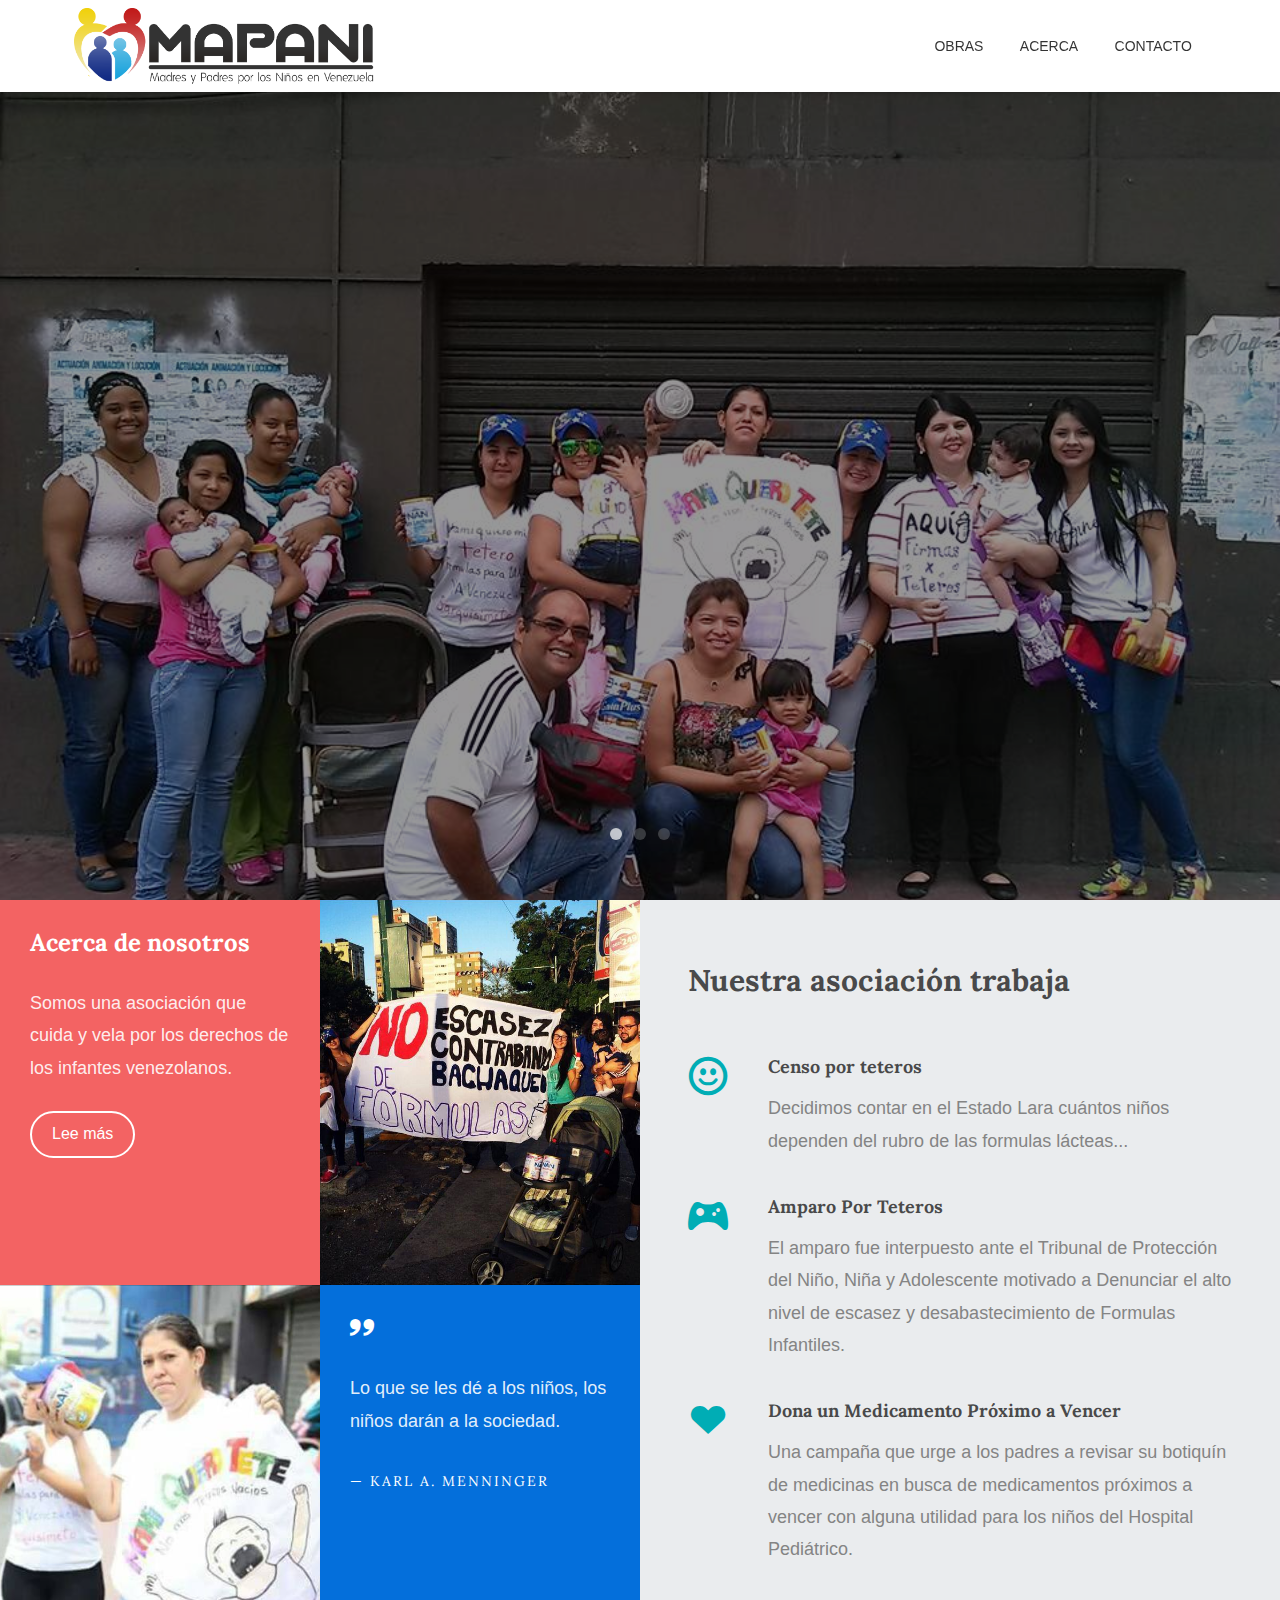
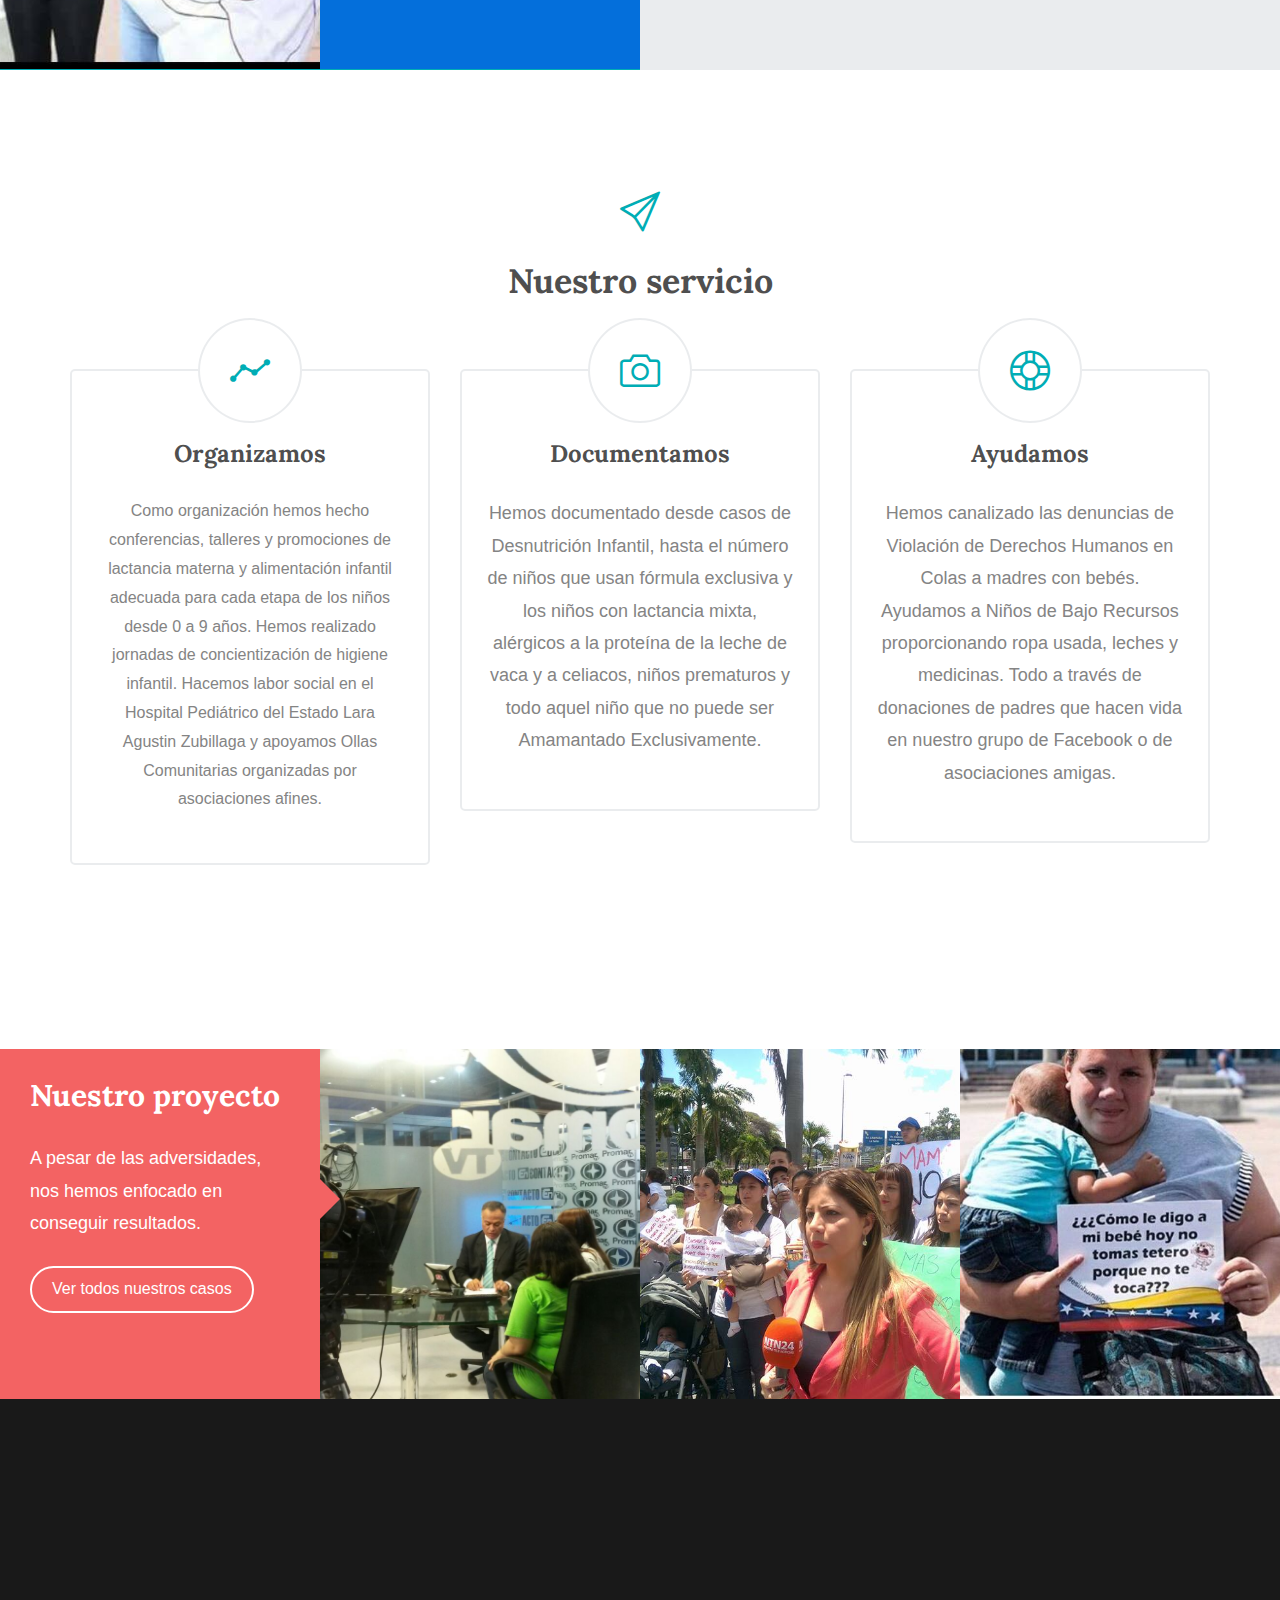
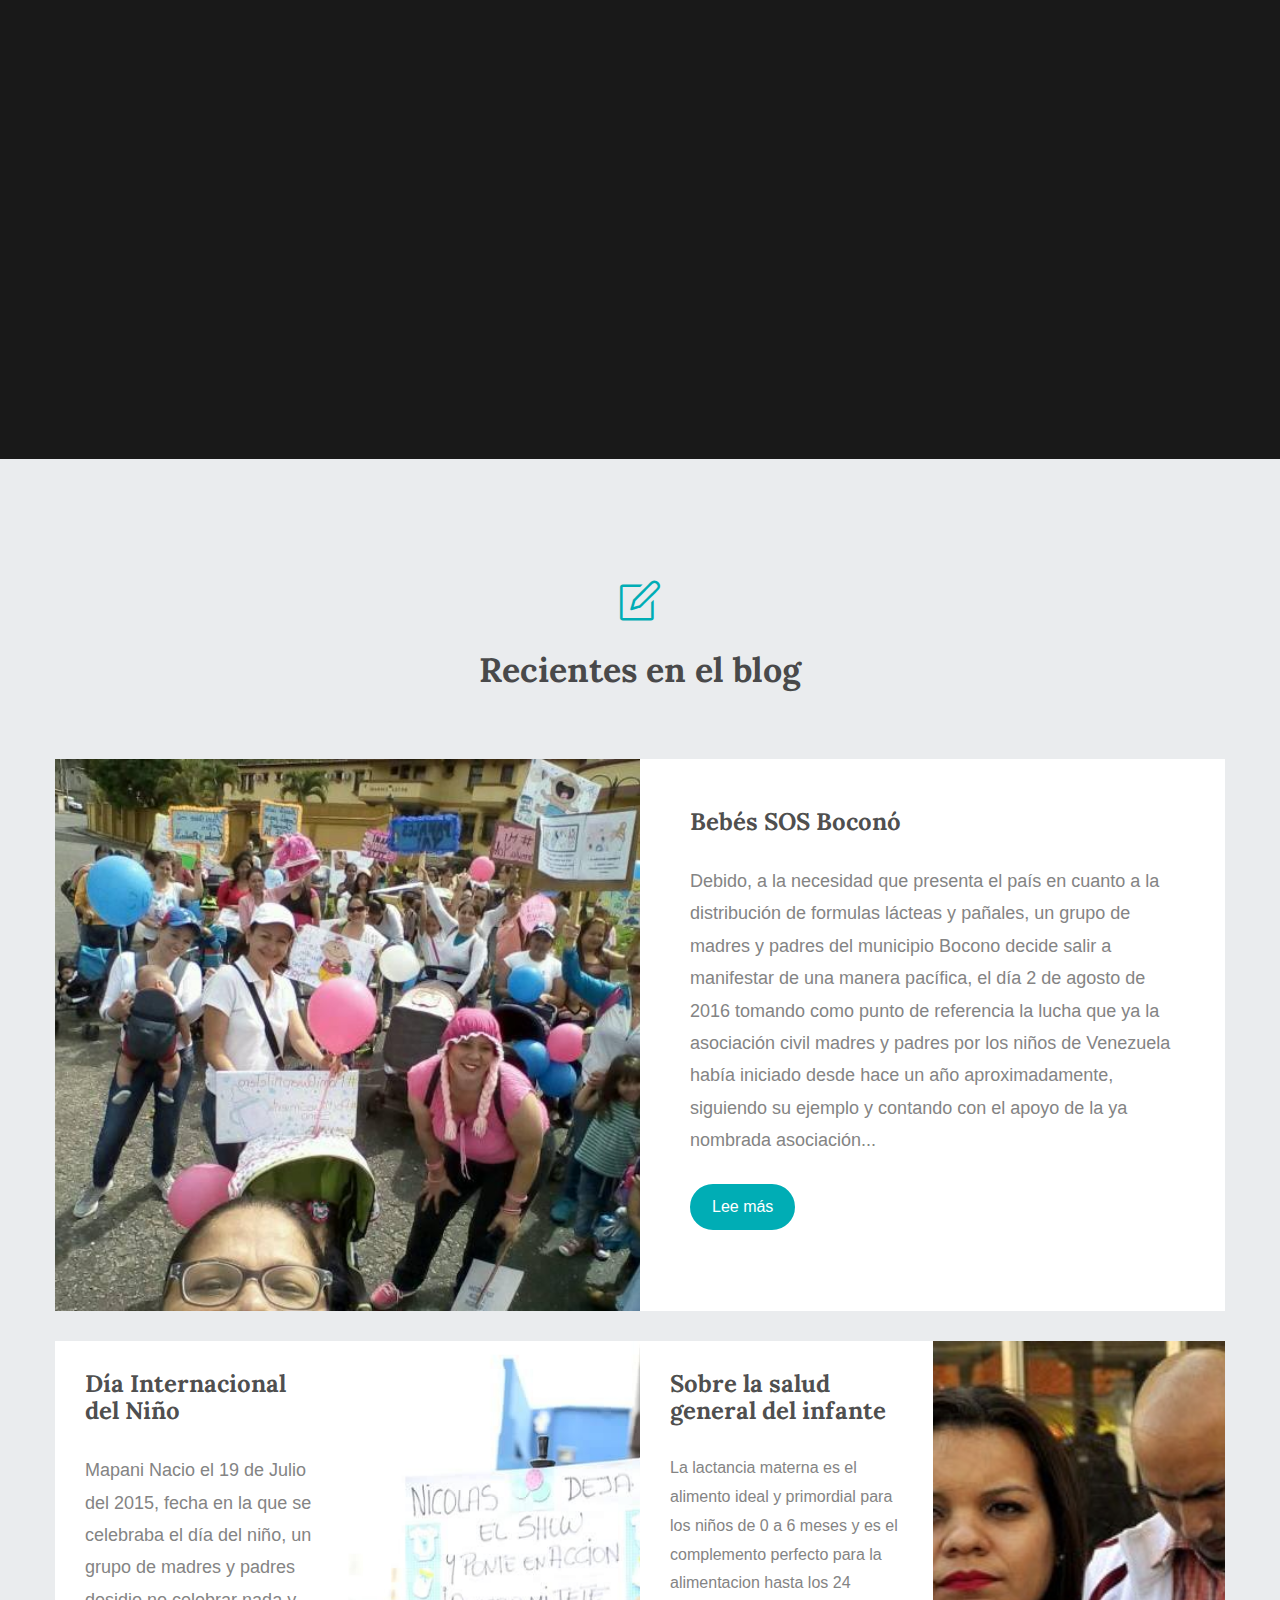
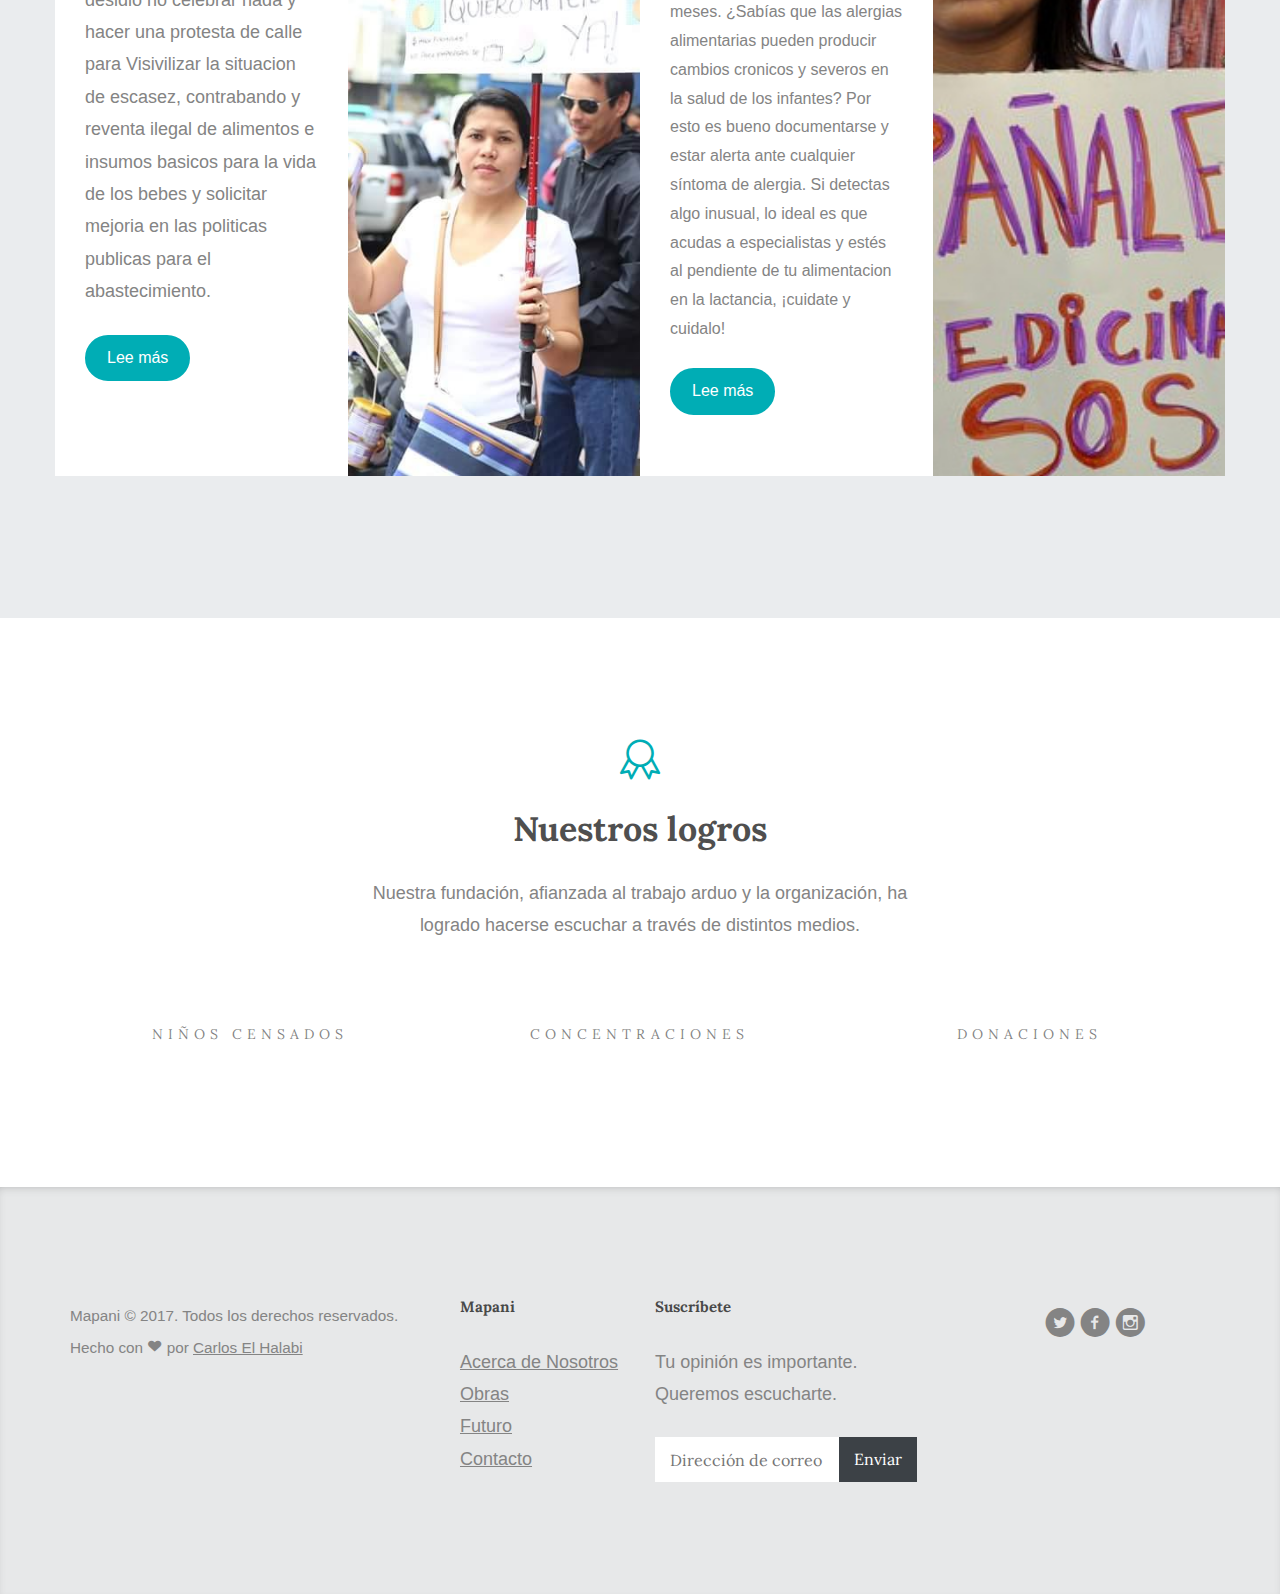
==== commit c01c294a: "change title" ====
--- a/index.html
+++ b/index.html
@@ -7,7 +7,7 @@
 	<head>
 	<meta charset="utf-8">
 	<meta http-equiv="X-UA-Compatible" content="IE=edge">
-	<title>Madres y Padres por los Niños en Venezuela | MAPANI</title>
+	<title>MAPANI | Madres y Padres por los Niños en Venezuela</title>
 	<meta name="viewport" content="width=device-width, initial-scale=1">
 	<meta name="description" content="" />
 	<meta name="keywords" content="" />
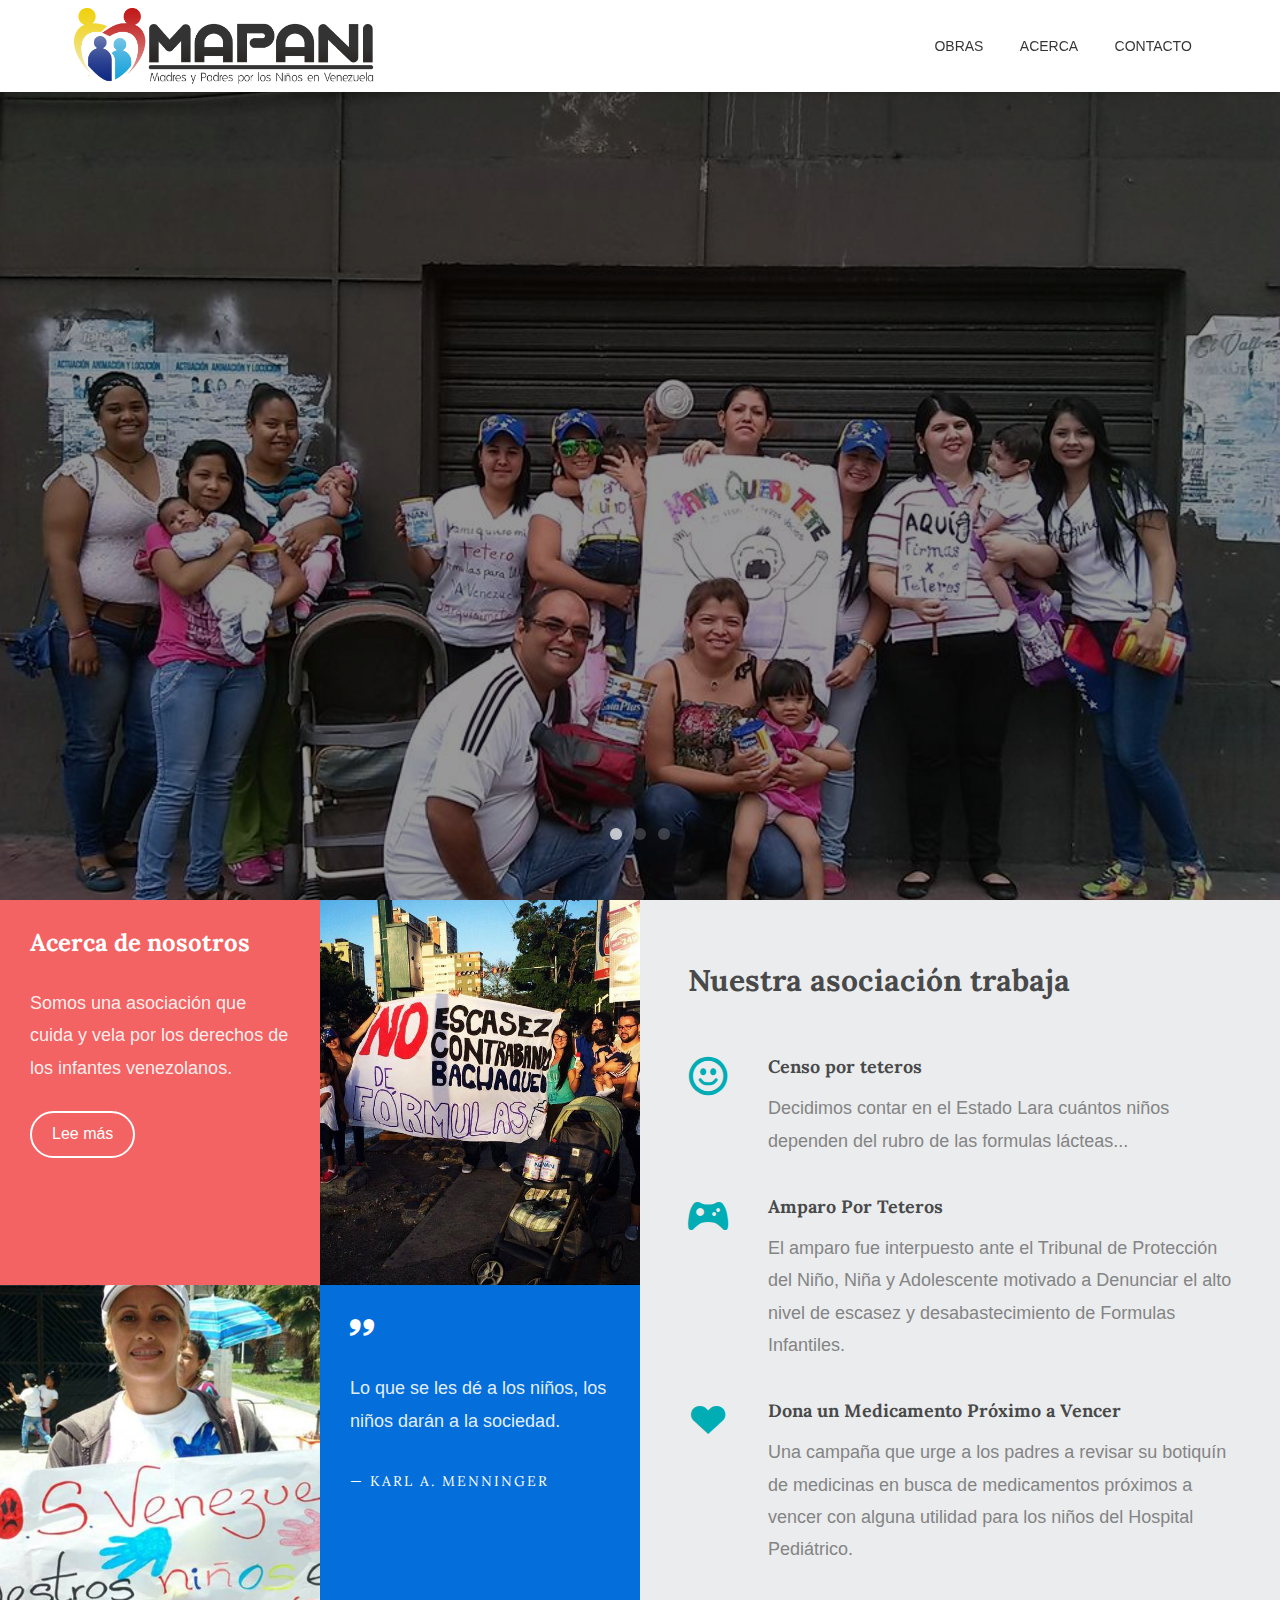
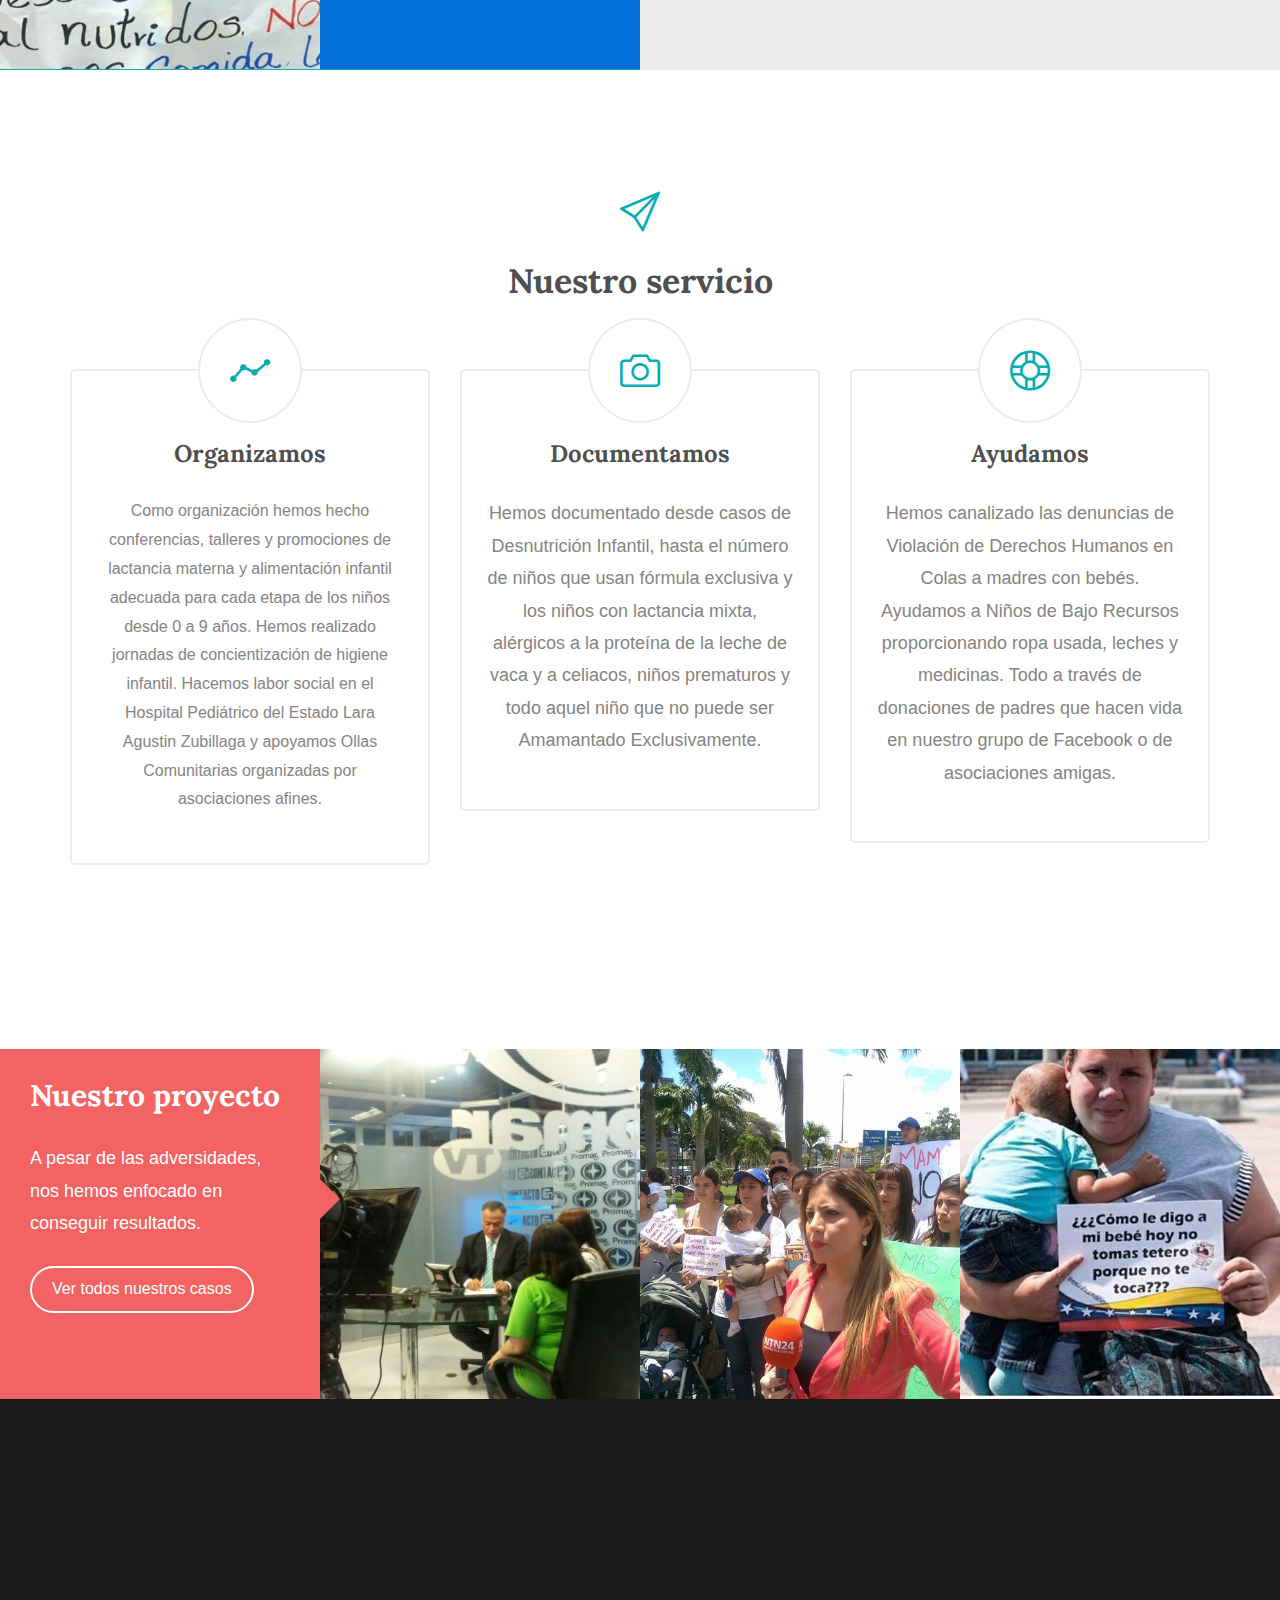
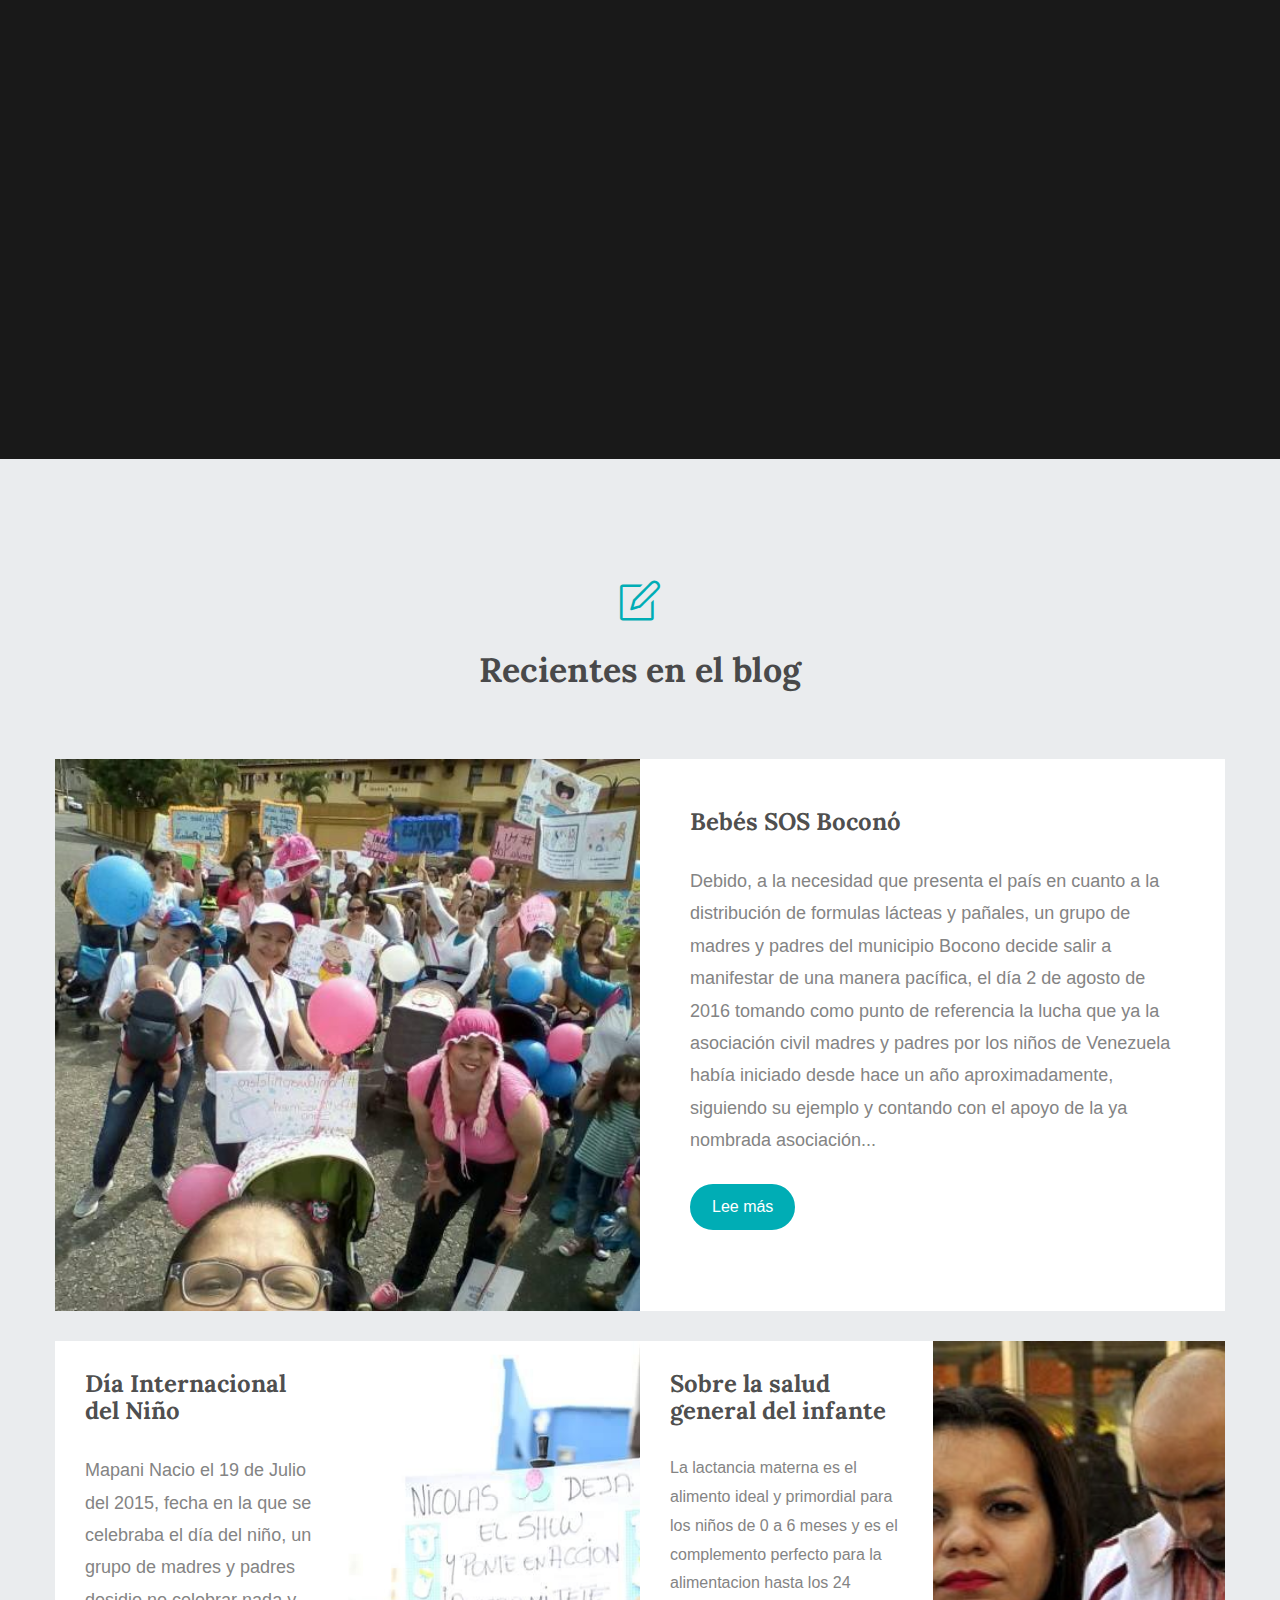
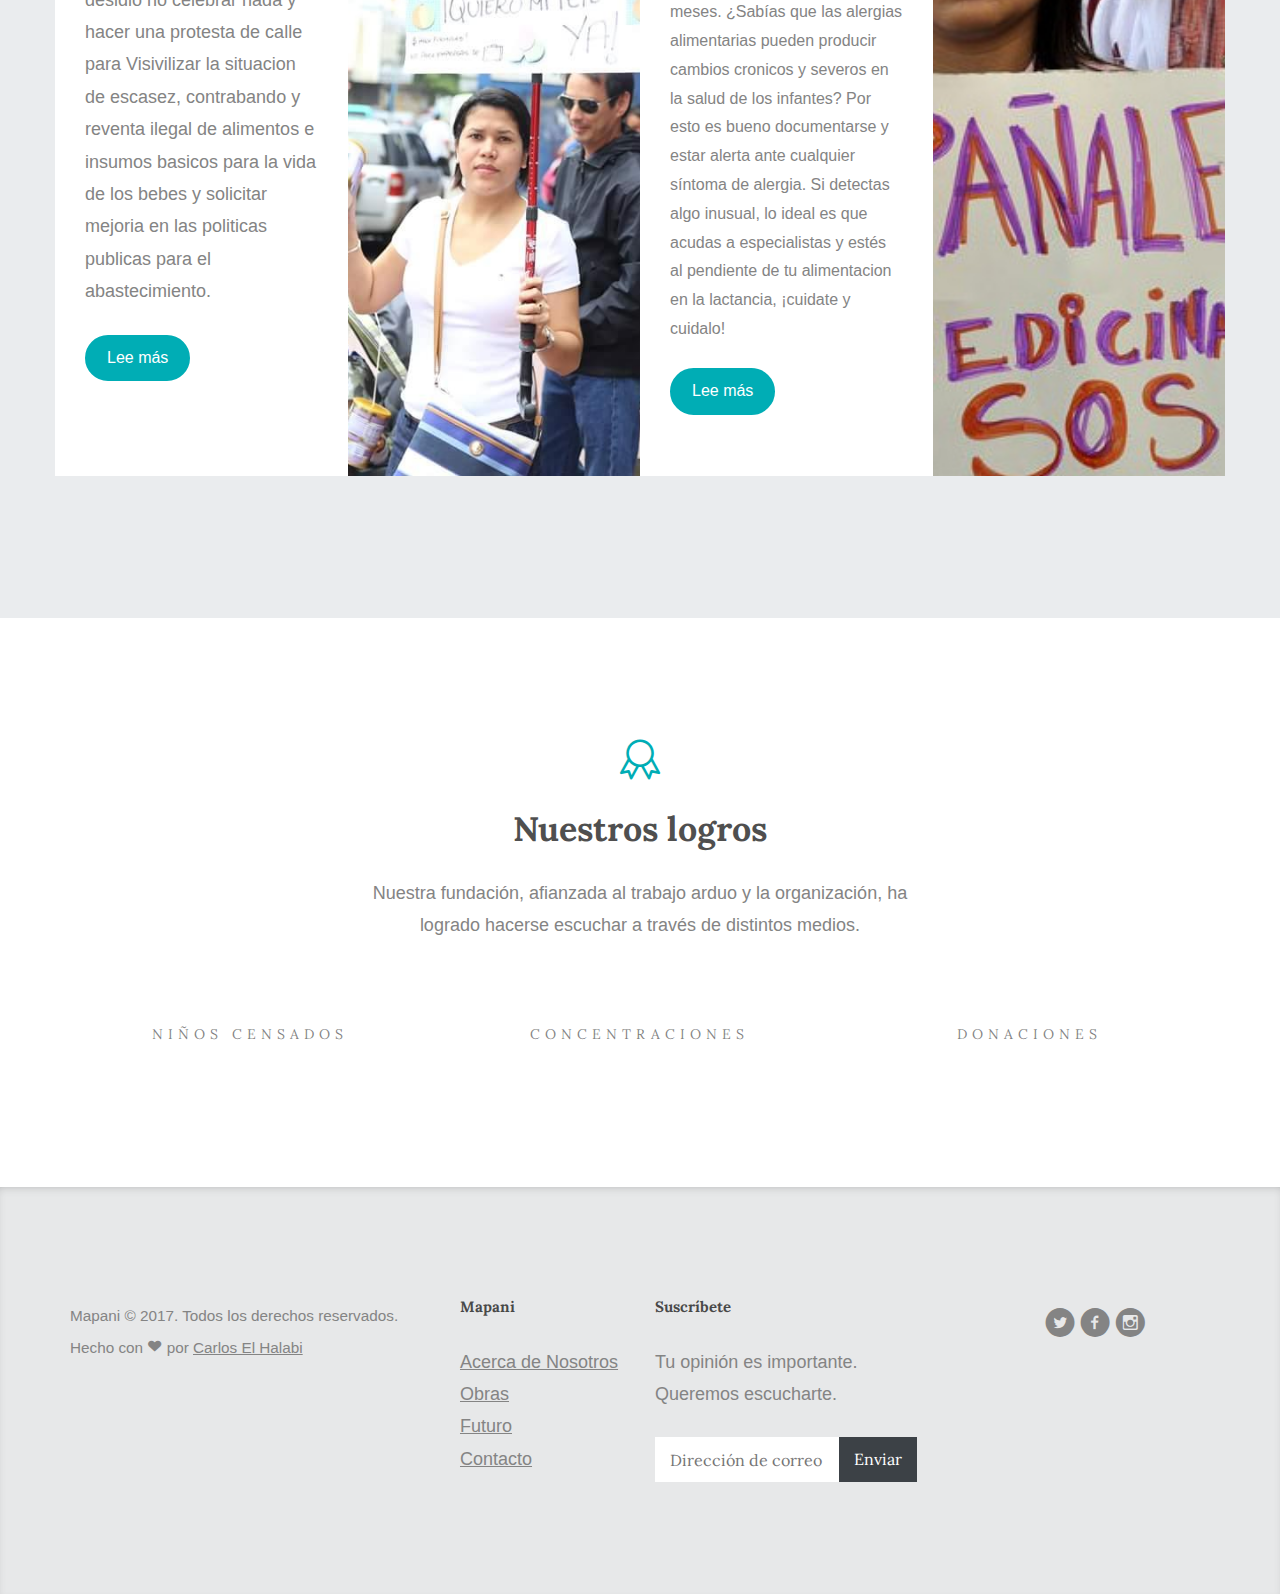
==== commit a7a31916: "fix styling" ====
--- a/index.html
+++ b/index.html
@@ -131,7 +131,7 @@
 					</div>
 				</div>
 				<div class="row-half">
-					<div href="#" class="col-half-inner grid-item" style="background-image: url(images/front2.jpg);">
+					<div href="#" class="col-half-inner grid-item" style="background-image: url(images/front2.png);">
 						<div class="desc2">
 							<h3>La magia de ser niño</h3>
 							<span>Aprende más</span>
